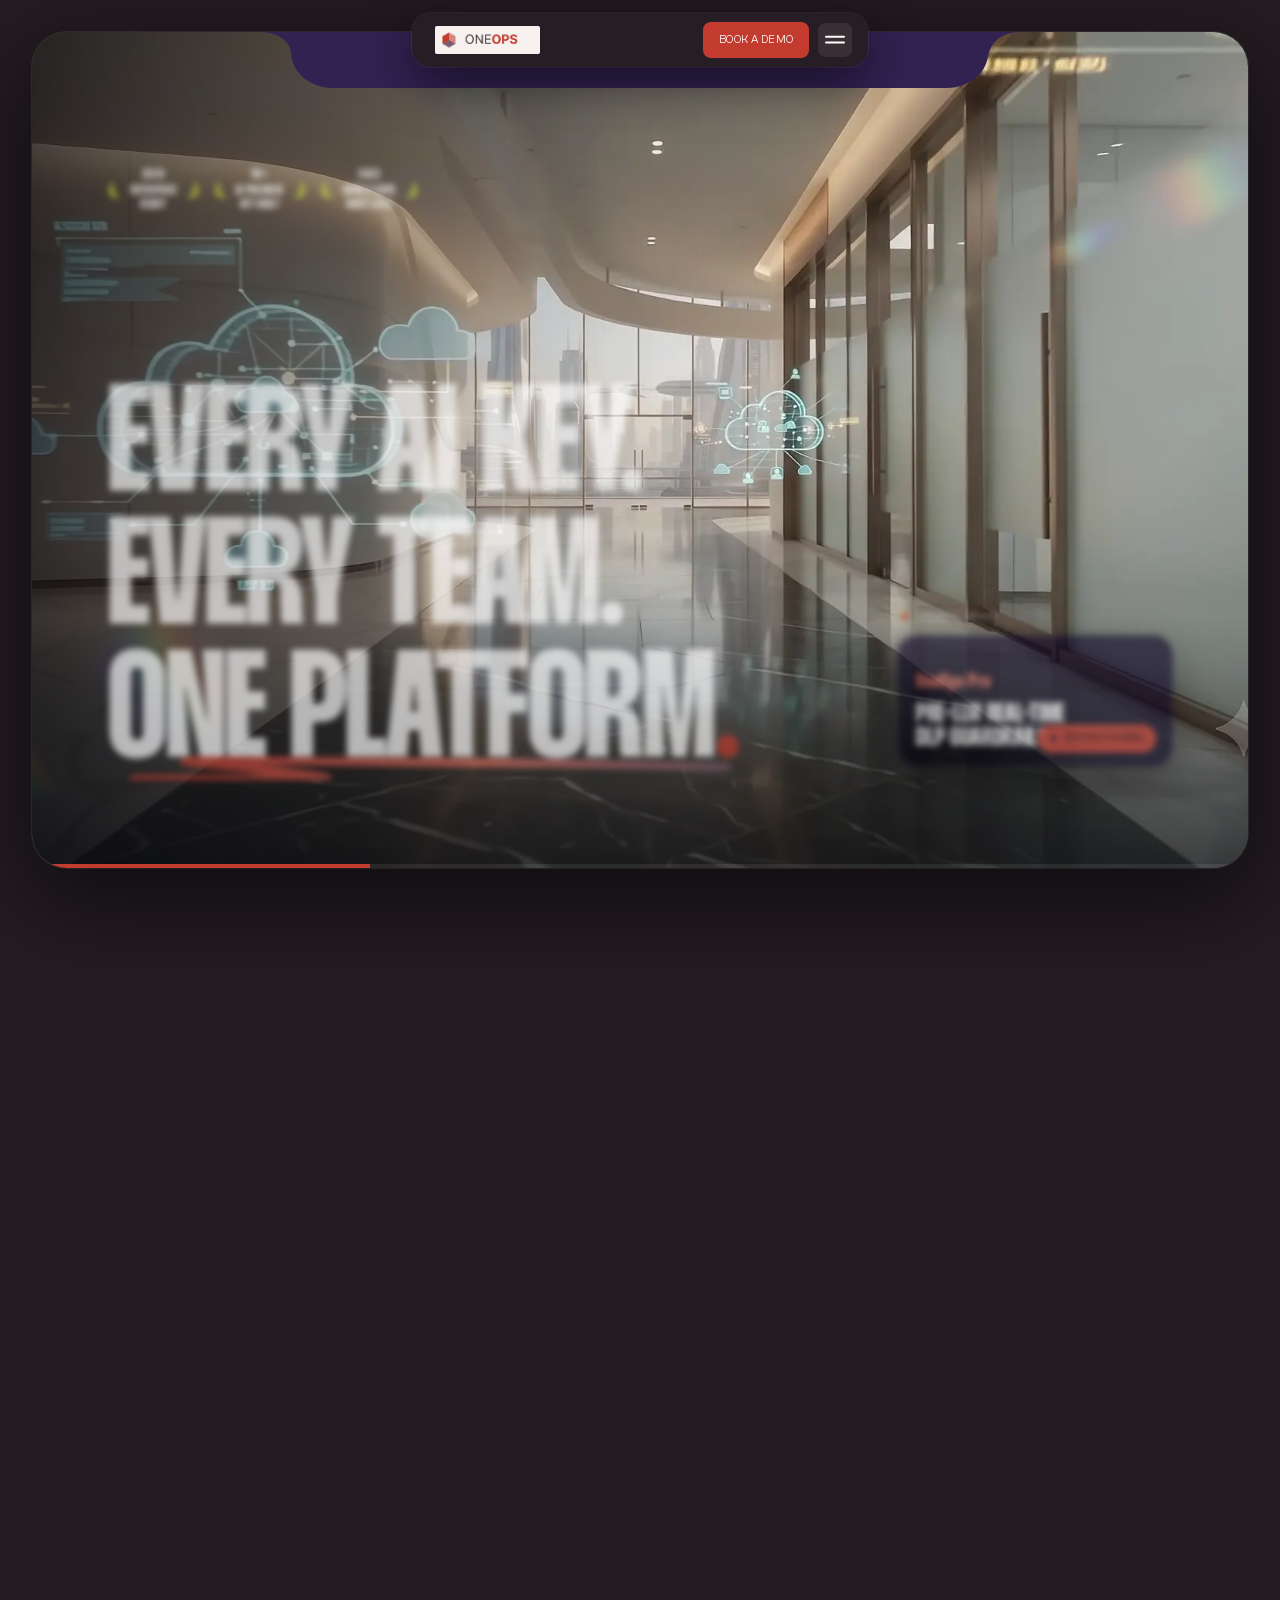
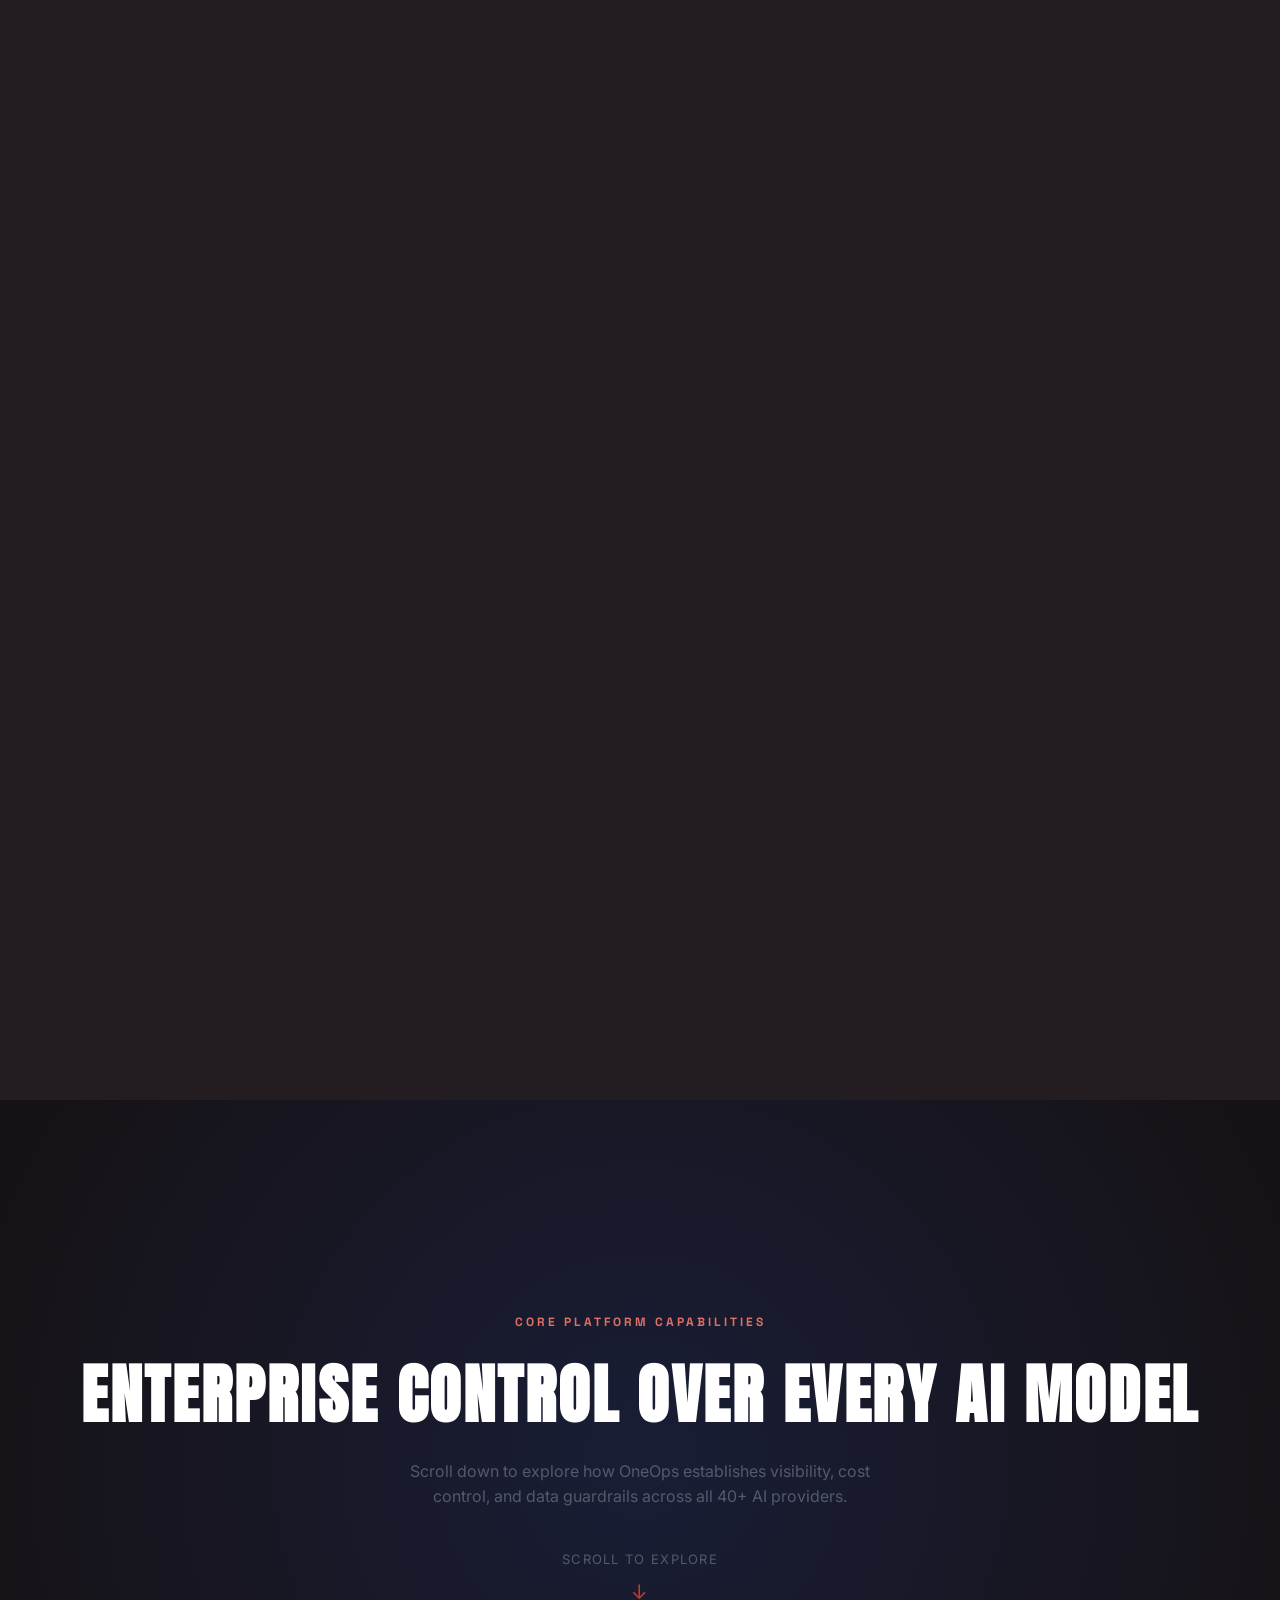
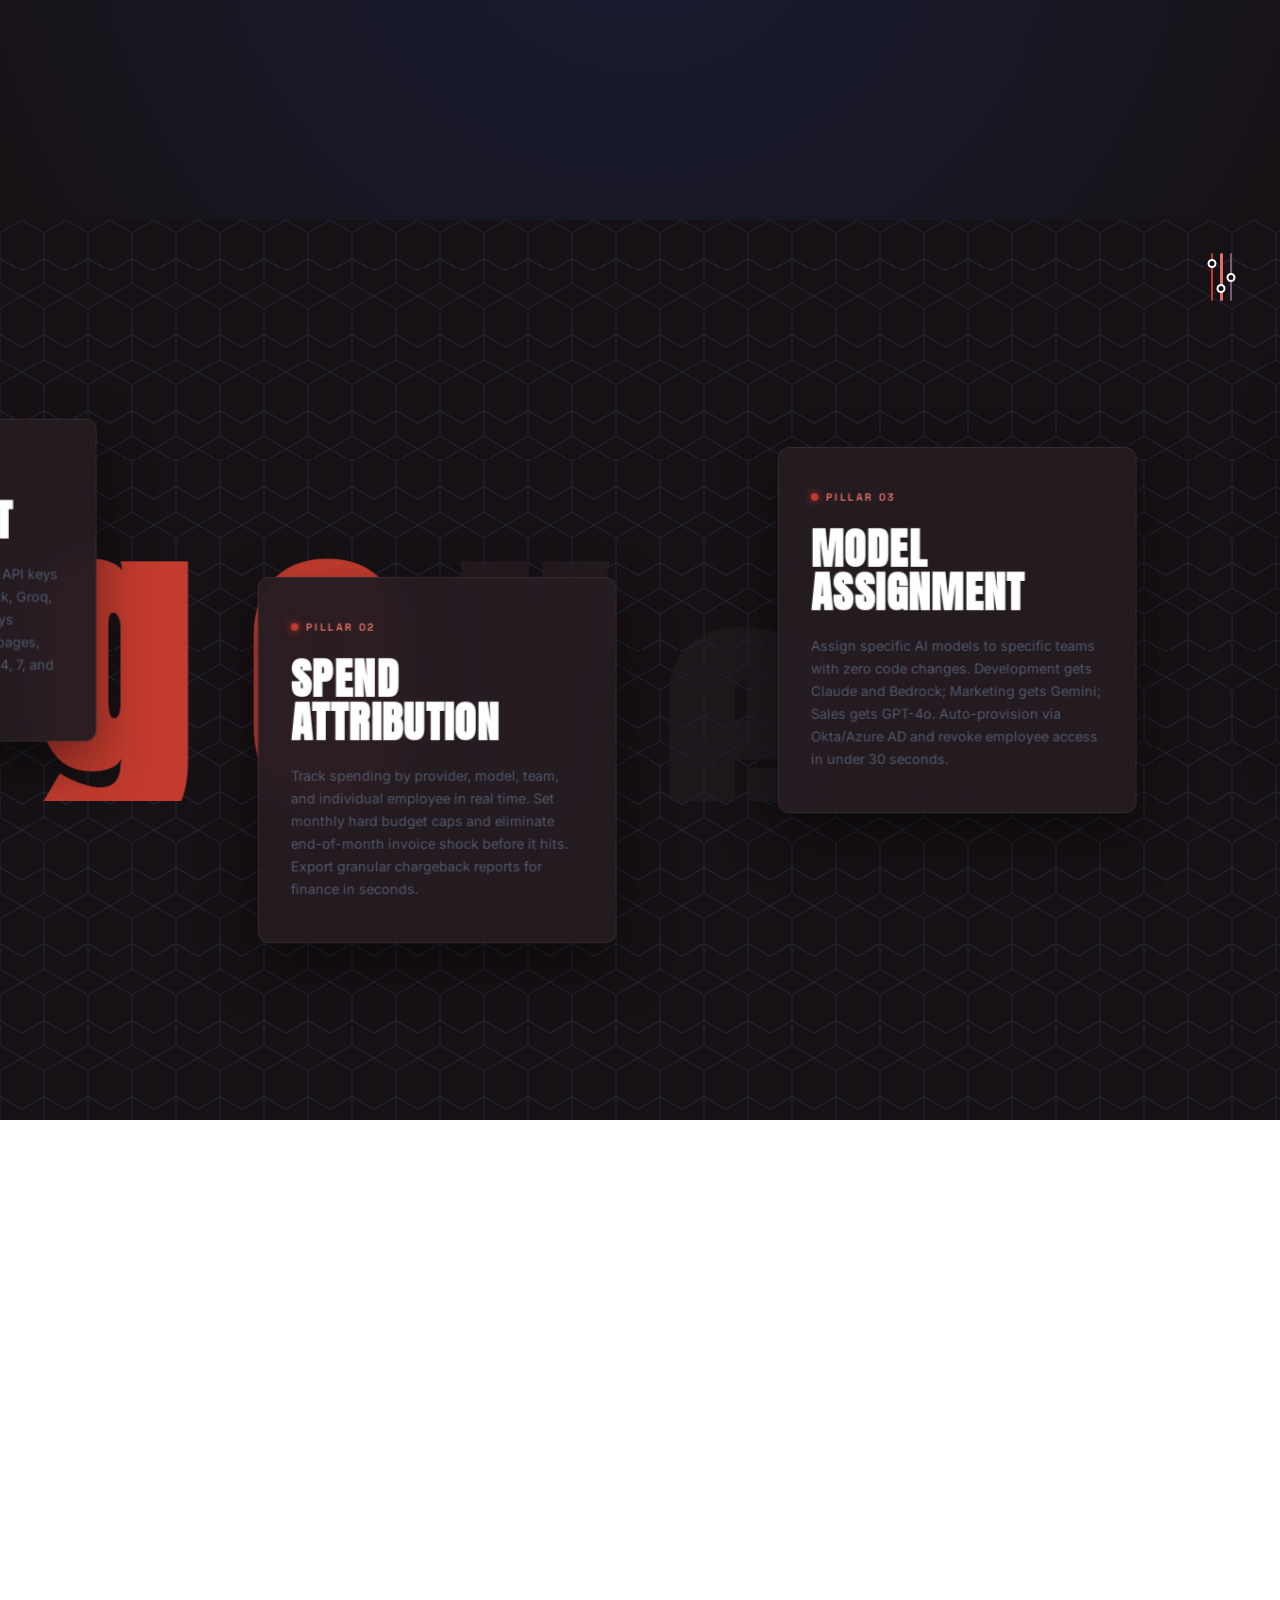
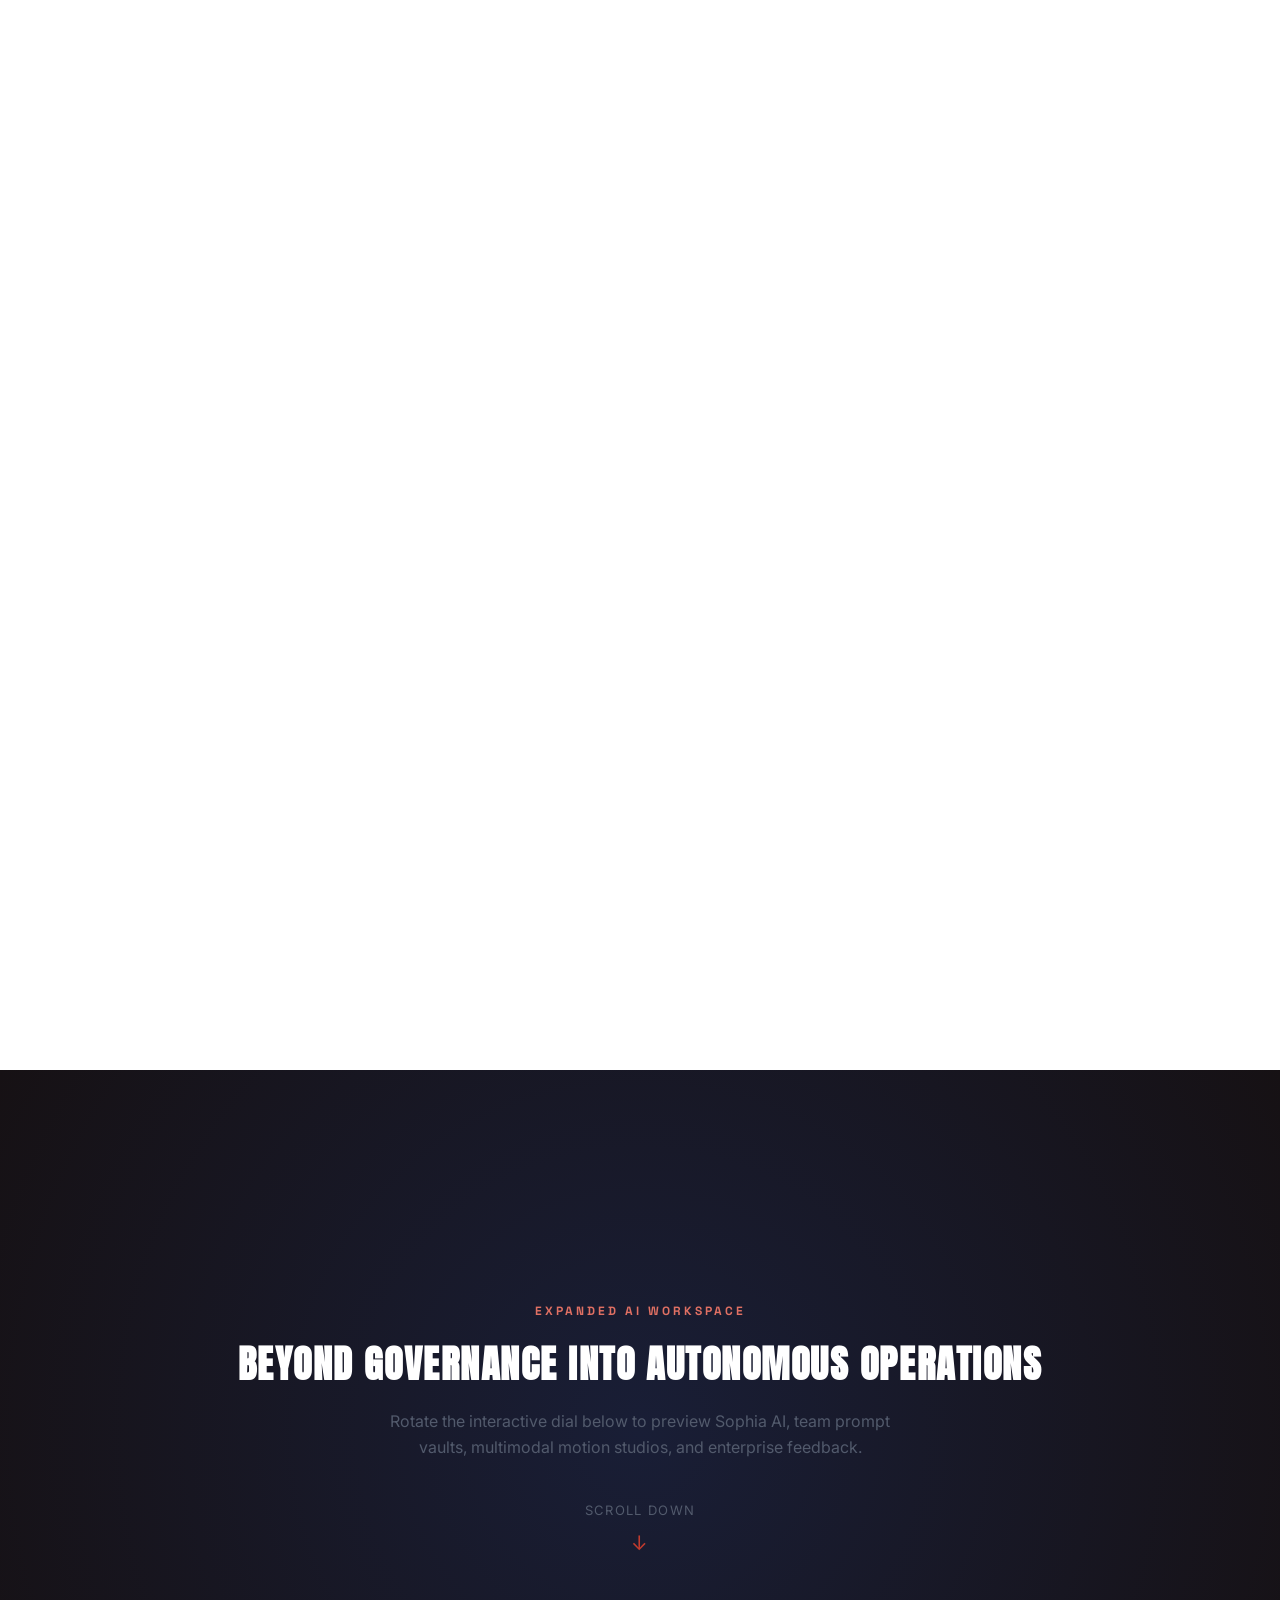
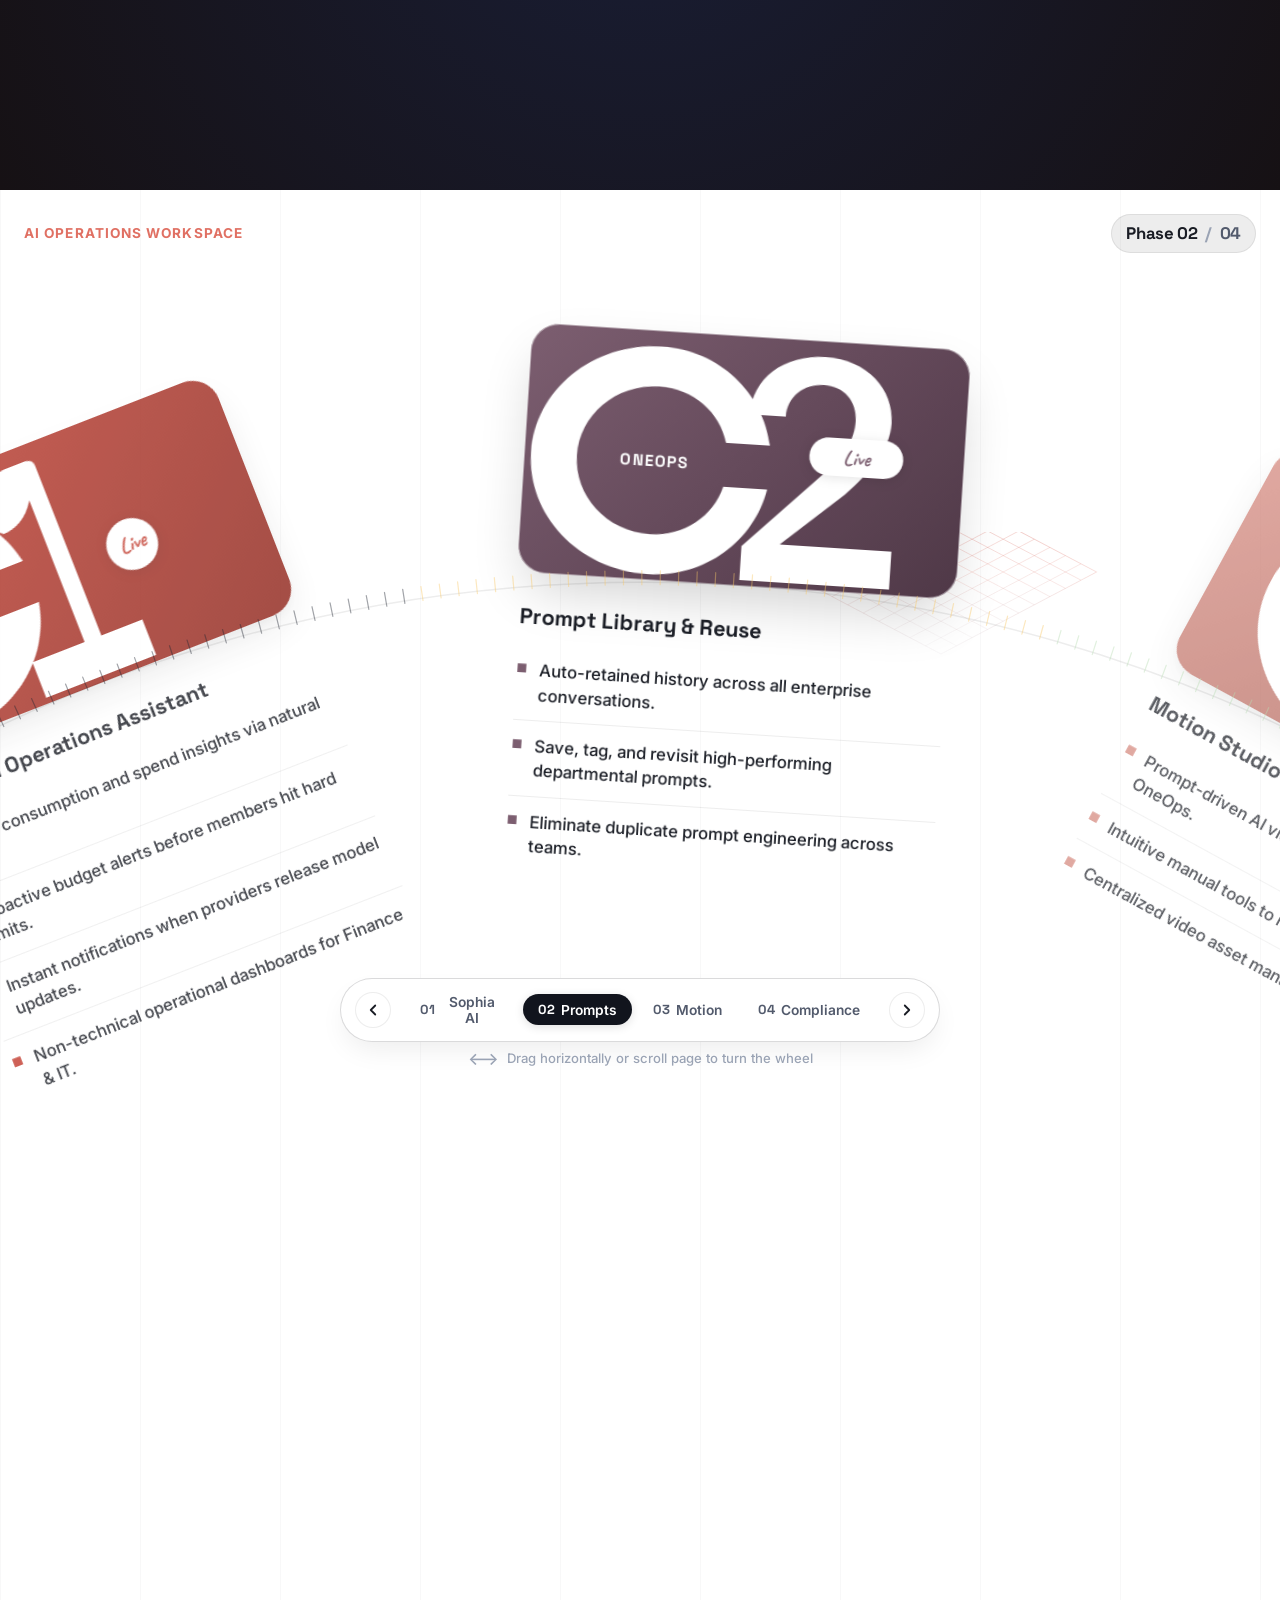
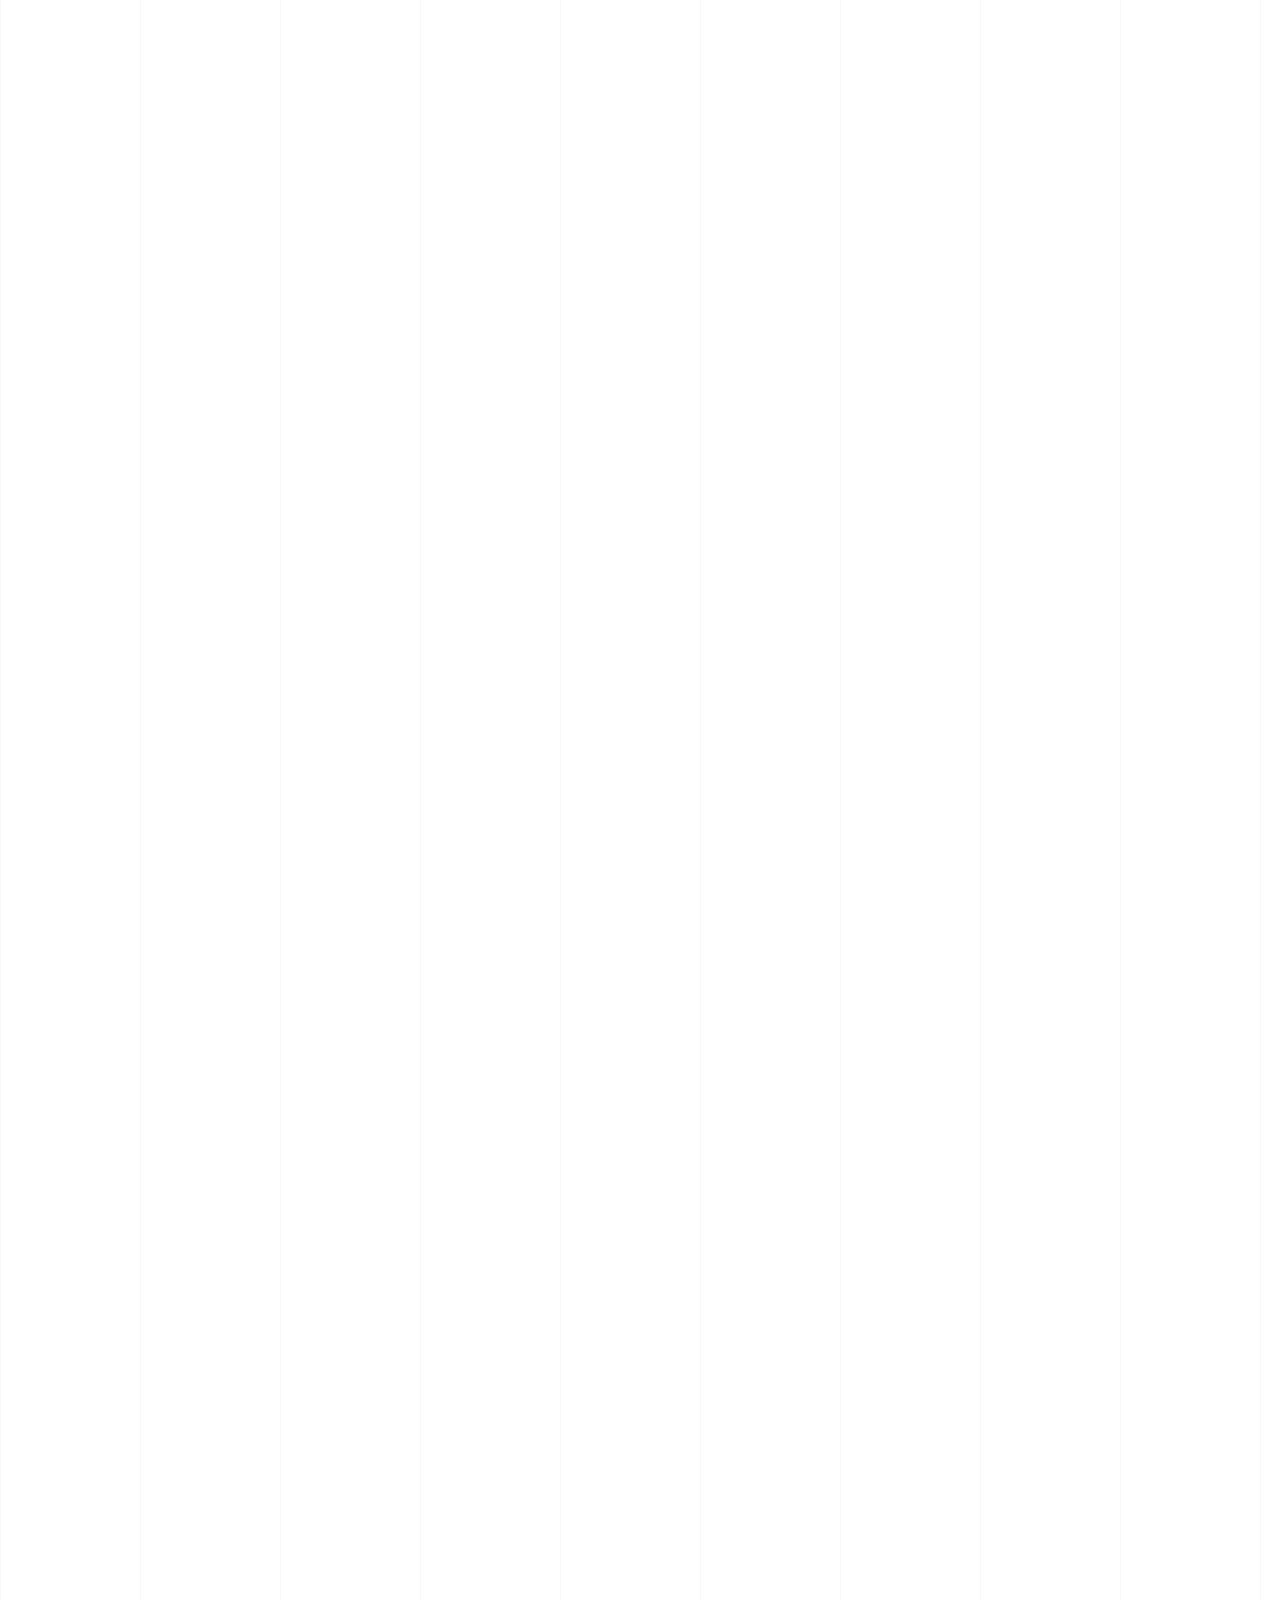
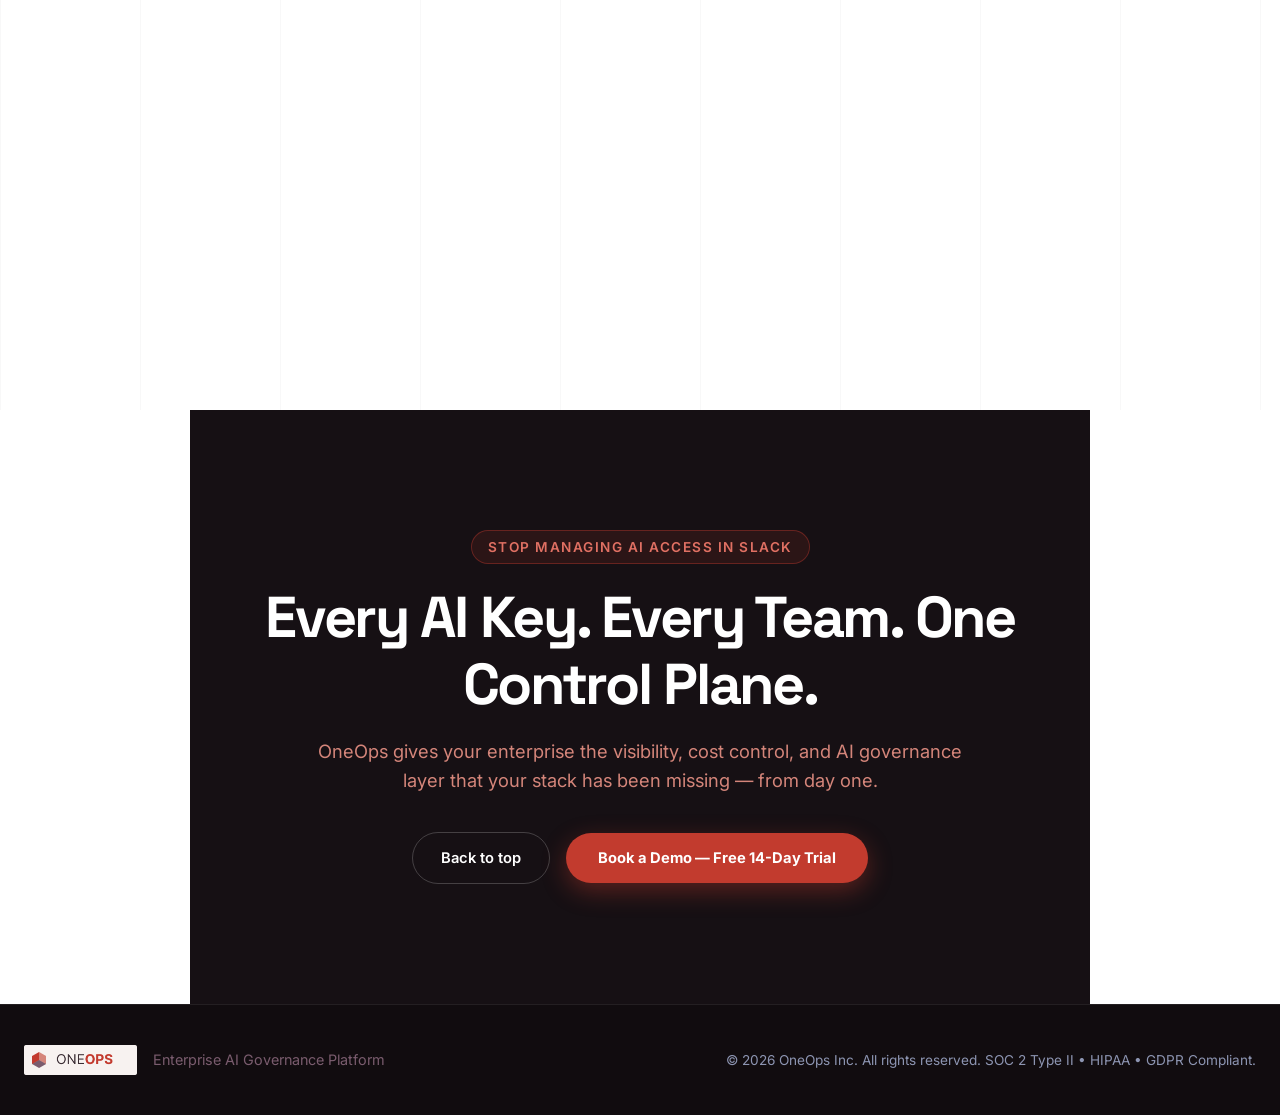
==== index.html @ d764c237 "feat: OneOps enterprise AI governance website with scrollytelling hero, horizontal scroll, and rotar" ====
<!DOCTYPE html>
<html lang="en" data-theme="dark">
<head>
  <meta charset="UTF-8">
  <meta name="viewport" content="width=device-width, initial-scale=1.0">
  <title>OneOps &mdash; Enterprise AI Governance Platform</title>
  <meta name="description" content="OneOps is the enterprise control plane for AI. Centrally manage keys, track spend by team and person, enforce hard budgets, and govern access across 40+ AI models.">
  <link rel="icon" type="image/png" href="assets/oneops-favicon.png">

  <!-- Fonts -->
  <link rel="preconnect" href="https://fonts.googleapis.com">
  <link rel="preconnect" href="https://fonts.gstatic.com" crossorigin>
  <link href="https://fonts.googleapis.com/css2?family=Anton&family=Caveat:wght@600;700&family=Inter:wght@400;500;600;700&family=Space+Grotesk:wght@500;600;700;800;900&display=swap" rel="stylesheet">

  <link rel="stylesheet" href="styles.css">
</head>
<body class="cro-body">

  <!-- =========================================================================
       SECTION 3: TWO-STEP NOTCH NAVIGATION (FIXED OVERLAY)
       ========================================================================= -->
  <nav class="twostep-nav" id="twostep-nav" data-nav-status="closed" data-nav-scrolled="false" aria-label="Main Navigation">
    <!-- Backdrop Blur Overlay -->
    <div class="twostep-bg" id="nav-backdrop" aria-hidden="true"></div>

    <div class="twostep-wrap">
      <div class="twostep-width">
        <div class="twostep-bar">
          <div class="twostep-back">
            <div class="twostep-backBg"></div>
          </div>

          <!-- Top Row: Logo | BOOK A DEMO | Hamburger -->
          <div class="twostep-top">
            <!-- Brand Logo (3D Perspective Flip between Word & Mark on scroll) -->
            <a href="#top" class="twostep-logo" aria-label="OneOps Home">
              <span class="twostep-logoWord">
                <img src="assets/hero/oneops-logo.png" alt="OneOps" class="twostep-logoSvg" style="height: 34px; width: auto; object-fit: contain;">
              </span>
              <span class="twostep-logoMark" aria-hidden="true">
                <img src="assets/hero/oneops-logo.png" alt="OneOps" class="twostep-logoMarkSvg" style="height: 28px; width: auto; object-fit: contain;">
              </span>
            </a>

            <!-- Right Controls -->
            <div class="twostep-actions">
              <a href="#cta-section" class="twostep-barCta" data-text="BOOK A DEMO">
                <span class="twostep-barCtaInner">
                  <span class="twostep-barCtaBg" style="background: #C23B2E;"></span>
                  <span class="twostep-barCtaDefault">
                    <span class="twostep-barCtaDefaultBg" style="background: #C23B2E;"></span>
                    <span class="twostep-barCtaDefaultText">BOOK A DEMO</span>
                  </span>
                  <span class="twostep-barCtaHover" data-text="BOOK A DEMO"></span>
                </span>
              </a>

              <!-- Hamburger / Close Toggle Button -->
              <button class="twostep-toggle" id="nav-toggle-btn" aria-label="Toggle navigation menu" aria-expanded="false">
                <span class="twostep-toggleBar"></span>
                <span class="twostep-toggleBar"></span>
              </button>
            </div>
          </div><!-- /twostep-top -->

          <div class="twostep-topLine" aria-hidden="true"></div>

          <!-- Expanded Dropdown Menu -->
          <div class="twostep-bottom" id="nav-dropdown">
            <div class="twostep-bottomOverflow">
              <div class="twostep-bottomInner">
                <div class="twostep-bottomRow">
                  
                  <!-- Left: Links Column -->
                  <div class="twostep-bottomCol">
                    <div class="twostep-info">
                      <ul class="twostep-ul">
                        <li class="twostep-li">
                          <a href="#top" class="twostep-link">
                            <span class="twostep-linkSpan">HOME</span>
                          </a>
                        </li>
                        <li class="twostep-li">
                          <a href="#rules-track" class="twostep-link">
                            <span class="twostep-linkSpan">CORE CAPABILITIES</span>
                            <span class="nav-pill-badge" style="background: rgba(194, 59, 46, 0.2); color: #E07063;">5 PILLARS</span>
                            <span class="nav-arr">&rsaquo;</span>
                          </a>
                        </li>
                        <li class="twostep-li">
                          <a href="#features" class="twostep-link">
                            <span class="twostep-linkSpan">ROTARY ROADMAP</span>
                            <span class="nav-pill-badge" style="background: rgba(194, 59, 46, 0.2); color: #E07063;">AI OS</span>
                            <span class="nav-arr">&rsaquo;</span>
                          </a>
                        </li>
                        <li class="twostep-li">
                          <a href="#cta-section" class="twostep-link">
                            <span class="twostep-linkSpan">EARLY ACCESS & DEMO</span>
                          </a>
                        </li>
                      </ul>

                      <div class="twostep-small">
                        <a href="https://linkedin.com" target="_blank" rel="noopener" class="social-link">LinkedIn</a>
                        <a href="https://x.com" target="_blank" rel="noopener" class="social-link">X / Twitter</a>
                        <a href="https://github.com" target="_blank" rel="noopener" class="social-link">GitHub</a>
                      </div>
                    </div>
                  </div>

                  <!-- Right: Sophia AI Preview Card -->
                  <div class="twostep-bottomCol">
                    <aside class="menu-product-card" style="border-color: rgba(194, 59, 46, 0.3);">
                      <div class="product-badge-row">
                        <span class="product-eyebrow">INTELLIGENT AI OPERATIONS ASSISTANT</span>
                        <a href="#features" class="product-learn-btn" style="color: #E07063;">
                          <span>Learn More</span>
                          <span class="arr">&rarr;</span>
                        </a>
                      </div>

                      <div class="product-title-row">
                        <h3 class="product-name">Sophia <span>AI</span></h3>
                        <p class="product-tagline">Detect &bull; Alert &bull; Optimize</p>
                      </div>

                      <div class="preview-mockup" style="background: #181216;">
                        <div class="mockup-header">
                          <span class="mock-dot" style="background: #C23B2E;"></span>
                          <span class="mock-pill" style="color: #E07063;">BUDGET BURN: 82%</span>
                        </div>
                        <div class="mockup-content">
                          <div class="mockup-colors" style="display:flex; gap:6px;">
                            <span style="background: #C23B2E; width:14px; height:14px; border-radius:50%;"></span>
                            <span style="background: #7A5C6E; width:14px; height:14px; border-radius:50%;"></span>
                            <span style="background: #D4857A; width:14px; height:14px; border-radius:50%;"></span>
                          </div>
                          <div class="mockup-ai-btn" style="color: #F7F3F1;">
                            <span class="ai-sparkle" style="color:#C23B2E;">&#10024;</span>
                            <span>Total Spend: $8,240 (4 Teams)</span>
                          </div>
                        </div>
                      </div>
                    </aside>
                  </div>

                </div><!-- /twostep-bottomRow -->
              </div>
            </div>
          </div><!-- /twostep-bottom -->
        </div><!-- /twostep-bar -->
      </div>
    </div>
  </nav><!-- /twostep-nav -->


  <!-- =========================================================================
       SECTION 3: PINNED SCROLLYTELLING HERO SECTION (300vh Scroll Track)
       ========================================================================= -->
  <section class="hero-hero" id="hero-track">
    <div class="hero-stage" id="hero-stage">

      <!-- Viewport Card (95% width, max 1900px, 35px border radius) -->
      <div class="hero-card" id="top">

        <!-- Background Video & Canvas -->
        <video id="hero-bg-video" class="hero-bg-video" src="assets/hero-video.mp4" autoplay loop muted playsinline preload="auto"></video>
        <canvas id="hero-canvas" class="hero-canvas" aria-label="3D Scrollytelling Sequence"></canvas>
        <div class="hero-vignette" aria-hidden="true"></div>

        <!-- Exact SVG Notch Cutout -->
        <img src="assets/hero/union.svg" alt="" class="hero-notch" aria-hidden="true">

        <!-- CONTENT OVERLAYS (Phase 1 Hero & Phase 2 Impact) -->
        <div class="hero-content">

          <!-- PHASE 1: INITIAL HERO STATE -->
          <div class="overlay-phase phase-hero" id="phase-hero">

            <!-- 3 Laurel Badges (Top-Left) -->
            <div class="hero-badges" aria-label="Governance Standards">
              <div class="hero-badge">
                <img src="assets/hero/laurel-l1.svg" class="hero-laurel" alt="" aria-hidden="true">
                <span class="hero-badgeText">
                  <em>2026</em>ENTERPRISE<br>READY
                </span>
                <img src="assets/hero/laurel-l1.svg" class="hero-laurel hero-laurelFlip" alt="" aria-hidden="true">
              </div>

              <div class="hero-badge">
                <img src="assets/hero/laurel-l2.svg" class="hero-laurel" alt="" aria-hidden="true">
                <span class="hero-badgeText">
                  <em>40+</em>AI PROVIDER<br>KEY VAULT
                </span>
                <img src="assets/hero/laurel-l2.svg" class="hero-laurel hero-laurelFlip" alt="" aria-hidden="true">
              </div>

              <div class="hero-badge">
                <img src="assets/hero/laurel-l3.svg" class="hero-laurel" alt="" aria-hidden="true">
                <span class="hero-badgeText">
                  <em>SOC2</em>HIPAA & GDPR<br>AUDIT LOGS
                </span>
                <img src="assets/hero/laurel-l3.svg" class="hero-laurel hero-laurelFlip" alt="" aria-hidden="true">
              </div>
            </div>

            <!-- Giant Headline with Crimson Underline -->
            <h1 class="hero-headline">
              <span class="hero-line">
                <span class="hero-fill">EVERY AI KEY.</span>
              </span>
              <span class="hero-line">
                <span class="hero-fill">EVERY TEAM.</span>
              </span>
              <span class="hero-line">
                <span class="hero-fill">
                  <span class="hero-king">
                    ONE PLATFORM
                    <span class="hero-underlineWrap" aria-hidden="true">
                      <svg class="hero-underline" viewBox="0 0 310 40" fill="none" preserveAspectRatio="none">
                        <defs>
                          <linearGradient id="kingUnderline" x1="0" y1="0" x2="1" y2="0">
                            <stop offset="0%" stop-color="#C23B2E"/>
                            <stop offset="60%" stop-color="#E07063"/>
                            <stop offset="100%" stop-color="#7A5C6E"/>
                          </linearGradient>
                        </defs>
                        <path d="M17.0039 32.6826C32.2307 32.8412 47.4552 32.8277 62.676 32.8118C67.3044 32.807 96.546 33.0555 104.728 32.0775C113.615 31.0152 104.516 28.3028 102.022 27.2826C89.9573 22.3465 77.3751 19.0254 65.0451 15.0552C57.8987 12.7542 37.2813 8.49399 44.2314 6.10216C50.9667 3.78422 64.2873 5.81914 70.4249 5.96641C105.866 6.81677 141.306 7.58809 176.75 8.59886C217.874 9.77162 258.906 11.0553 300 14.4892 L313.5 15.6" stroke="url(#kingUnderline)" stroke-width="12" stroke-linecap="round"/>
                      </svg>
                    </span>
                  </span><span class="king-period" style="color: #C23B2E;">.</span>
                </span>
              </span>
            </h1>

            <!-- Floating Feature Card (Bottom-Right) -->
            <aside class="hero-videoWrap" aria-label="What's New in OneOps">
              <div class="hero-videoHead">
                <span class="hero-dot" aria-hidden="true" style="background: #C23B2E;"></span>
                <span>WHAT'S NEW?</span>
              </div>
              <div class="hero-videoCard">
                <div class="hero-videoOverlay"></div>
                <div class="hero-videoLabel">
                  <span class="card-logo-mini" style="color: #E07063;">OneOps Pro</span>
                  <strong>PRE-LLM REAL-TIME<br>DLP GUARDRAILS</strong>
                </div>
                <a href="#rules-track" class="hero-watchBtn" style="background: #C23B2E;">
                  <span class="hero-play" aria-hidden="true"></span>
                  <span>SEE HOW IT WORKS</span>
                </a>
              </div>
            </aside>

          </div><!-- /phase-hero -->


          <!-- PHASE 2: SCROLL-REVEALED IMPACT STATEMENT (Locked in Center) -->
          <div class="hero-centerText" id="phase-impact">
            <h2 class="hero-centerHeadline">
              YOUR TEAMS ARE USING 12+ AI TOOLS.<br>
              <span class="hero-accent" style="color: #E07063;">WHO AUTHORIZED HALF OF THEM?</span>
            </h2>
            <p class="hero-centerSub">
              API keys in Slack, $14,000 month-end invoice shock, and zero offboarding visibility.
              OneOps gives CTOs, Security, and Finance complete control plane governance with hard budget caps, per-person attribution, and pre-LLM DLP guardrails.
            </p>
          </div>

        </div><!-- /hero-content -->

        <!-- Bottom Linear Progress Bar -->
        <div class="stage-progress-bar" aria-hidden="true">
          <div class="stage-progress-fill" id="progress-indicator" style="background: #C23B2E;"></div>
        </div>

      </div><!-- /hero-card -->
    </div><!-- /hero-stage -->
  </section><!-- /hero-hero -->


  <!-- =========================================================================
       SECTION 2: PINNED HORIZONTAL SCROLL SECTION (5 CORE CAPABILITIES)
       ========================================================================= -->
  <main>
    <section class="spacer-section spacer-top">
      <div class="spacer-content">
        <p class="section-label" style="color: #E07063;">CORE PLATFORM CAPABILITIES</p>
        <h2 class="spacer-title">Enterprise Control Over Every AI Model</h2>
        <p class="spacer-sub">Scroll down to explore how OneOps establishes visibility, cost control, and data guardrails across all 40+ AI providers.</p>
        <div class="scroll-indicator">
          <span>Scroll to explore</span>
          <div class="scroll-arrow" style="color: #C23B2E;">↓</div>
        </div>
      </div>
    </section>

    <!-- Pinned Horizontal Scroll Section -->
    <section class="pinned-section-wrapper" id="rules-track">
      <div class="pinned-sticky-container">
        
        <!-- Repeating Hexagonal / Honeycomb Mesh Background -->
        <div class="hex-grid-bg" aria-hidden="true"></div>

        <!-- Top Right Equalizer / Controls Icon -->
        <div class="equalizer-widget" aria-hidden="true">
          <span class="eq-bar eq-bar-1" style="background: #C23B2E;"></span>
          <span class="eq-bar eq-bar-2" style="background: #E07063;"></span>
          <span class="eq-bar eq-bar-3" style="background: #7A5C6E;"></span>
        </div>

        <!-- Giant Typography Layers ("govern") with Individual Letter Spans -->
        <div class="giant-word-container" aria-hidden="true">
          <div class="giant-word giant-word-base" id="word-base">
            <span class="char-span" style="--char-i: 0;">g</span>
            <span class="char-span" style="--char-i: 1;">o</span>
            <span class="char-span" style="--char-i: 2;">v</span>
            <span class="char-span" style="--char-i: 3;">e</span>
            <span class="char-span" style="--char-i: 4;">r</span>
            <span class="char-span" style="--char-i: 5;">n</span>
          </div>
          <div class="giant-word giant-word-reveal" id="word-reveal">
            <span class="char-span" style="--char-i: 0;">g</span>
            <span class="char-span" style="--char-i: 1;">o</span>
            <span class="char-span" style="--char-i: 2;">v</span>
            <span class="char-span" style="--char-i: 3;">e</span>
            <span class="char-span" style="--char-i: 4;">r</span>
            <span class="char-span" style="--char-i: 5;">n</span>
          </div>
        </div>

        <!-- Horizontal Sliding Track of Staggered Cards -->
        <div class="horizontal-track" id="horizontal-track">
          
          <!-- Card 1 -->
          <article class="rule-card card-pos-1">
            <div class="card-inner">
              <div class="card-badge">
                <span class="badge-dot" style="background: #C23B2E;"></span>
                <span class="badge-text" style="color: #E07063;">PILLAR 01</span>
              </div>
              <h3 class="card-title">API KEY VAULT</h3>
              <p class="card-desc">
                Centrally store, rotate, and monitor API keys for Claude, Gemini, OpenAI, Bedrock, Groq, Mistral, and 40+ providers. Zero keys scattered across .env files, Notion pages, and Slack threads. Expiry alerts at 14, 7, and 3 days with full audit logging.
              </p>
            </div>
          </article>

          <!-- Card 2 -->
          <article class="rule-card card-pos-2">
            <div class="card-inner">
              <div class="card-badge">
                <span class="badge-dot" style="background: #C23B2E;"></span>
                <span class="badge-text" style="color: #E07063;">PILLAR 02</span>
              </div>
              <h3 class="card-title">SPEND ATTRIBUTION</h3>
              <p class="card-desc">
                Track spending by provider, model, team, and individual employee in real time. Set monthly hard budget caps and eliminate end-of-month invoice shock before it hits. Export granular chargeback reports for finance in seconds.
              </p>
            </div>
          </article>

          <!-- Card 3 -->
          <article class="rule-card card-pos-3">
            <div class="card-inner">
              <div class="card-badge">
                <span class="badge-dot" style="background: #C23B2E;"></span>
                <span class="badge-text" style="color: #E07063;">PILLAR 03</span>
              </div>
              <h3 class="card-title">MODEL ASSIGNMENT</h3>
              <p class="card-desc">
                Assign specific AI models to specific teams with zero code changes. Development gets Claude and Bedrock; Marketing gets Gemini; Sales gets GPT-4o. Auto-provision via Okta/Azure AD and revoke employee access in under 30 seconds.
              </p>
            </div>
          </article>

          <!-- Card 4 -->
          <article class="rule-card card-pos-4">
            <div class="card-inner">
              <div class="card-badge">
                <span class="badge-dot" style="background: #C23B2E;"></span>
                <span class="badge-text" style="color: #E07063;">PILLAR 04</span>
              </div>
              <h3 class="card-title">PRE-LLM DLP GUARDRAILS</h3>
              <p class="card-desc">
                Every prompt is scanned in real time before it reaches external LLMs. Detect 20+ PII types (SSNs, cards, medical records, client IDs) and block or redact automatically. Complete violation logs ensure instant SOC 2, HIPAA, and GDPR audit compliance.
              </p>
            </div>
          </article>

          <!-- Card 5 -->
          <article class="rule-card card-pos-5">
            <div class="card-inner">
              <div class="card-badge">
                <span class="badge-dot" style="background: #C23B2E;"></span>
                <span class="badge-text" style="color: #E07063;">PILLAR 05</span>
              </div>
              <h3 class="card-title">TEAM CONTEXT & KB</h3>
              <p class="card-desc">
                Build a team-specific knowledge base for codebase conventions, brand guidelines, and product specs. OneOps automatically injects relevant context chunks, cutting token costs and eliminating repetitive prompt pasting across all departments.
              </p>
            </div>
          </article>

        </div><!-- /.horizontal-track -->
      </div><!-- /.pinned-sticky-container -->
    </section>

    <!-- Transition to Rotary Section -->
    <section class="spacer-section spacer-bottom">
      <div class="spacer-content">
        <p class="section-label" style="color: #E07063;">EXPANDED AI WORKSPACE</p>
        <h2 class="spacer-title" style="font-size: 2.4rem;">Beyond Governance into Autonomous Operations</h2>
        <p class="spacer-sub">Rotate the interactive dial below to preview Sophia AI, team prompt vaults, multimodal motion studios, and enterprise feedback.</p>
        <div class="scroll-indicator">
          <span>Scroll down</span>
          <div class="scroll-arrow" style="color: #C23B2E;">↓</div>
        </div>
      </div>
    </section>
  </main>


  <!-- =========================================================================
       SECTION 1: CURVED ROTARY DIAL FEATURE SHOWCASE (EXTENDED CAPABILITIES)
       ========================================================================= -->
  <section class="dial-section" id="features" aria-label="Feature Roadmap Dial">
    
    <!-- Architectural Grid & Floating Isometric Wireframe -->
    <div class="dial-bg-canvas" aria-hidden="true">
      <div class="bg-v-grid"></div>
      
      <div class="isometric-wireframe">
        <svg viewBox="0 0 320 320" class="iso-grid-svg">
          <defs>
            <linearGradient id="iso-pink-grad-master" x1="0%" y1="0%" x2="100%" y2="100%">
              <stop offset="0%" stop-color="#C23B2E" stop-opacity="0.45" />
              <stop offset="50%" stop-color="#E07063" stop-opacity="0.25" />
              <stop offset="100%" stop-color="#7A5C6E" stop-opacity="0.05" />
            </linearGradient>
          </defs>
          <g transform="translate(160, 40) scale(1.1, 0.58) rotate(45)">
            <rect x="-100" y="-100" width="200" height="200" fill="none" stroke="url(#iso-pink-grad-master)" stroke-width="1.2" />
            <path d="M-80 -100 V100 M-60 -100 V100 M-40 -100 V100 M-20 -100 V100 M0 -100 V100 M20 -100 V100 M40 -100 V100 M60 -100 V100 M80 -100 V100" stroke="url(#iso-pink-grad-master)" stroke-width="0.75" />
            <path d="M-100 -80 H100 M-100 -60 H100 M-100 -40 H100 M-100 -20 H100 M-100 0 H100 M-100 20 H100 M-100 40 H100 M-100 60 H100 M-100 80 H100" stroke="url(#iso-pink-grad-master)" stroke-width="0.75" />
          </g>
        </svg>
      </div>
    </div>

    <!-- Pinned Sticky Stage -->
    <div class="dial-sticky-stage" id="dial-stage">
      
      <!-- Upper Stage Header -->
      <div class="dial-stage-header">
        <span class="dial-kicker" style="color: #E07063;">AI Operations Workspace</span>
        <div class="dial-progress-counter" aria-live="polite">
          <span class="current-phase" id="phase-number">Phase 01</span>
          <span class="counter-divider">/</span>
          <span class="total-phases">04</span>
        </div>
      </div>

      <!-- Rotary Dial Viewport -->
      <div class="dial-viewport" id="dial-viewport" tabindex="0" role="region" aria-roledescription="carousel" aria-label="Rotary feature carousel. Use arrow keys, horizontal drag, or scroll to rotate.">
        
        <!-- Rotating SVG Gauge / Tick Marks Track -->
        <svg class="dial-track-svg" id="dial-track-svg" aria-hidden="true"></svg>

        <!-- Rotating Cards Carrier -->
        <div class="dial-wheel" id="dial-wheel">

          <!-- CARD 01: Crimson Red (LIVE: Sophia AI) -->
          <article class="dial-card-node" data-index="0" data-theme="cyan" id="card-node-0">
            <div class="card-ticket card-cyan" style="background: linear-gradient(135deg, #C23B2E 0%, #8E2319 100%);">
              <div class="ticket-artwork" aria-hidden="true">
                <svg viewBox="0 0 440 250" class="ticket-svg" preserveAspectRatio="xMidYMid meet">
                  <g class="glyph-zero">
                    <path fill="#ffffff" fill-rule="evenodd" d="M 124 16 C 54 16 0 68 0 130 C 0 192 54 244 124 244 C 182 244 228 204 238 152 L 194 152 C 186 182 158 204 124 204 C 80 204 46 170 46 130 C 46 90 80 56 124 56 C 158 56 186 78 194 108 L 238 108 C 228 56 182 16 124 16 Z"/>
                    <text x="124" y="136" text-anchor="middle" font-family="'Space Grotesk', -apple-system, sans-serif" font-weight="800" font-size="16" fill="#ffffff" letter-spacing="1.2">ONEOPS</text>
                  </g>
                  <g class="glyph-one">
                    <path fill="#ffffff" d="M 230 76 C 242 76 256 70 266 54 L 266 206 L 210 206 L 210 244 L 328 244 L 328 206 L 284 206 L 284 24 C 284 18 280 16 274 16 L 254 16 C 246 16 238 22 232 30 L 210 60 Z"/>
                  </g>
                  <g class="glyph-badge badge-live">
                    <circle cx="346" cy="132" r="26" fill="#ffffff" filter="drop-shadow(0 2px 6px rgba(0,0,0,0.1))"/>
                    <text x="346" y="138" text-anchor="middle" font-family="'Caveat', cursive, sans-serif" font-weight="700" font-size="22" fill="#C23B2E">Live</text>
                  </g>
                </svg>
              </div>
            </div>

            <div class="card-body">
              <h3 style="font-family: var(--font-display); font-size: 1.35rem; margin-bottom: 12px; color: var(--text-main);">Sophia AI Operations Assistant</h3>
              <ul class="feature-checklist">
                <li class="checklist-item">
                  <span class="item-bullet" style="color:#C23B2E;" aria-hidden="true">■</span>
                  <span class="item-text">Token consumption and spend insights via natural chat.</span>
                </li>
                <li class="checklist-item">
                  <span class="item-bullet" style="color:#C23B2E;" aria-hidden="true">■</span>
                  <span class="item-text">Proactive budget alerts before members hit hard limits.</span>
                </li>
                <li class="checklist-item">
                  <span class="item-bullet" style="color:#C23B2E;" aria-hidden="true">■</span>
                  <span class="item-text">Instant notifications when providers release model updates.</span>
                </li>
                <li class="checklist-item">
                  <span class="item-bullet" style="color:#C23B2E;" aria-hidden="true">■</span>
                  <span class="item-text">Non-technical operational dashboards for Finance & IT.</span>
                </li>
              </ul>
            </div>
          </article>

          <!-- CARD 02: Warm Plum/Mauve (LIVE: Prompt Library) -->
          <article class="dial-card-node" data-index="1" data-theme="gold" id="card-node-1">
            <div class="card-ticket card-gold" style="background: linear-gradient(135deg, #7A5C6E 0%, #4D3545 100%);">
              <div class="ticket-artwork" aria-hidden="true">
                <svg viewBox="0 0 440 250" class="ticket-svg" preserveAspectRatio="xMidYMid meet">
                  <g class="glyph-zero">
                    <path fill="#ffffff" fill-rule="evenodd" d="M 124 16 C 54 16 0 68 0 130 C 0 192 54 244 124 244 C 182 244 228 204 238 152 L 194 152 C 186 182 158 204 124 204 C 80 204 46 170 46 130 C 46 90 80 56 124 56 C 158 56 186 78 194 108 L 238 108 C 228 56 182 16 124 16 Z"/>
                    <text x="124" y="136" text-anchor="middle" font-family="'Space Grotesk', -apple-system, sans-serif" font-weight="800" font-size="16" fill="#ffffff" letter-spacing="1.2">ONEOPS</text>
                  </g>
                  <g class="glyph-two">
                    <path fill="#ffffff" d="M 216 78 C 216 42 246 16 288 16 C 330 16 358 44 358 78 C 358 104 340 128 316 152 L 254 206 L 366 206 L 366 244 L 216 244 L 216 210 L 292 134 C 314 112 322 96 322 78 C 322 58 308 44 288 44 C 268 44 252 58 252 78 Z"/>
                  </g>
                  <g class="glyph-badge badge-next-2">
                    <rect x="278" y="96" width="94" height="38" rx="19" fill="#ffffff" filter="drop-shadow(0 2px 6px rgba(0,0,0,0.1))"/>
                    <text x="325" y="122" text-anchor="middle" font-family="'Caveat', cursive, sans-serif" font-weight="700" font-size="21" fill="#7A5C6E">Live</text>
                  </g>
                </svg>
              </div>
            </div>

            <div class="card-body">
              <h3 style="font-family: var(--font-display); font-size: 1.35rem; margin-bottom: 12px; color: var(--text-main);">Prompt Library & Reuse</h3>
              <ul class="feature-checklist">
                <li class="checklist-item">
                  <span class="item-bullet" style="color:#7A5C6E;" aria-hidden="true">■</span>
                  <span class="item-text">Auto-retained history across all enterprise conversations.</span>
                </li>
                <li class="checklist-item">
                  <span class="item-bullet" style="color:#7A5C6E;" aria-hidden="true">■</span>
                  <span class="item-text">Save, tag, and revisit high-performing departmental prompts.</span>
                </li>
                <li class="checklist-item">
                  <span class="item-bullet" style="color:#7A5C6E;" aria-hidden="true">■</span>
                  <span class="item-text">Eliminate duplicate prompt engineering across teams.</span>
                </li>
              </ul>
            </div>
          </article>

          <!-- CARD 03: Coral Salmon (NEW: Motion Studio) -->
          <article class="dial-card-node" data-index="2" data-theme="sage" id="card-node-2">
            <div class="card-ticket card-sage" style="background: linear-gradient(135deg, #D4857A 0%, #A35449 100%);">
              <div class="ticket-artwork" aria-hidden="true">
                <svg viewBox="0 0 440 250" class="ticket-svg" preserveAspectRatio="xMidYMid meet">
                  <g class="glyph-zero">
                    <path fill="#ffffff" fill-rule="evenodd" d="M 124 16 C 54 16 0 68 0 130 C 0 192 54 244 124 244 C 182 244 228 204 238 152 L 194 152 C 186 182 158 204 124 204 C 80 204 46 170 46 130 C 46 90 80 56 124 56 C 158 56 186 78 194 108 L 238 108 C 228 56 182 16 124 16 Z"/>
                    <text x="124" y="136" text-anchor="middle" font-family="'Space Grotesk', -apple-system, sans-serif" font-weight="800" font-size="16" fill="#ffffff" letter-spacing="1.2">ONEOPS</text>
                  </g>
                  <g class="glyph-three">
                    <path fill="#ffffff" d="M 224 38 L 224 16 L 350 16 L 350 48 L 284 106 C 304 106 324 114 338 128 C 354 144 362 166 362 192 C 362 222 340 244 294 244 C 252 244 224 222 216 190 L 254 176 C 260 196 274 212 294 212 C 314 212 326 198 326 184 C 326 166 312 154 286 154 L 260 154 L 260 124 L 296 90 L 252 90 L 224 90 Z"/>
                  </g>
                  <g class="glyph-badge badge-next-3">
                    <rect x="296" y="118" width="94" height="38" rx="19" fill="#ffffff" filter="drop-shadow(0 2px 6px rgba(0,0,0,0.1))"/>
                    <text x="343" y="144" text-anchor="middle" font-family="'Caveat', cursive, sans-serif" font-weight="700" font-size="21" fill="#D4857A">New</text>
                  </g>
                </svg>
              </div>
            </div>

            <div class="card-body">
              <h3 style="font-family: var(--font-display); font-size: 1.35rem; margin-bottom: 12px; color: var(--text-main);">Motion Studio</h3>
              <ul class="feature-checklist">
                <li class="checklist-item">
                  <span class="item-bullet" style="color:#D4857A;" aria-hidden="true">■</span>
                  <span class="item-text">Prompt-driven AI video workflows directly inside OneOps.</span>
                </li>
                <li class="checklist-item">
                  <span class="item-bullet" style="color:#D4857A;" aria-hidden="true">■</span>
                  <span class="item-text">Intuitive manual tools to refine visual sequences.</span>
                </li>
                <li class="checklist-item">
                  <span class="item-bullet" style="color:#D4857A;" aria-hidden="true">■</span>
                  <span class="item-text">Centralized video asset management and security.</span>
                </li>
              </ul>
            </div>
          </article>

          <!-- CARD 04: Dark Charcoal & Crimson (UP NEXT: Compliance Feedback) -->
          <article class="dial-card-node" data-index="3" data-theme="coral" id="card-node-3">
            <div class="card-ticket card-coral" style="background: linear-gradient(135deg, #3A2E35 0%, #20171D 100%); border: 1px solid rgba(194, 59, 46, 0.4);">
              <div class="ticket-artwork" aria-hidden="true">
                <svg viewBox="0 0 440 250" class="ticket-svg" preserveAspectRatio="xMidYMid meet">
                  <g class="glyph-zero">
                    <path fill="#ffffff" fill-rule="evenodd" d="M 124 16 C 54 16 0 68 0 130 C 0 192 54 244 124 244 C 182 244 228 204 238 152 L 194 152 C 186 182 158 204 124 204 C 80 204 46 170 46 130 C 46 90 80 56 124 56 C 158 56 186 78 194 108 L 238 108 C 228 56 182 16 124 16 Z"/>
                    <text x="124" y="136" text-anchor="middle" font-family="'Space Grotesk', -apple-system, sans-serif" font-weight="800" font-size="16" fill="#ffffff" letter-spacing="1.2">ONEOPS</text>
                  </g>
                  <g class="glyph-four">
                    <path fill="#ffffff" d="M 302 16 L 342 16 L 342 160 L 372 160 L 372 196 L 342 196 L 342 244 L 298 244 L 298 196 L 204 196 L 204 162 L 302 16 Z M 298 76 L 246 160 L 298 160 L 298 76 Z"/>
                  </g>
                  <g class="glyph-badge badge-next-4">
                    <rect x="288" y="78" width="94" height="38" rx="19" fill="#ffffff" filter="drop-shadow(0 2px 6px rgba(0,0,0,0.1))"/>
                    <text x="335" y="104" text-anchor="middle" font-family="'Caveat', cursive, sans-serif" font-weight="700" font-size="20" fill="#3A2E35">Feedback</text>
                  </g>
                </svg>
              </div>
            </div>

            <div class="card-body">
              <h3 style="font-family: var(--font-display); font-size: 1.35rem; margin-bottom: 12px; color: var(--text-main);">Enterprise Feedback & Audit</h3>
              <ul class="feature-checklist">
                <li class="checklist-item">
                  <span class="item-bullet" style="color:#C23B2E;" aria-hidden="true">■</span>
                  <span class="item-text">Recurring monthly user feedback and sentiment cycles.</span>
                </li>
                <li class="checklist-item">
                  <span class="item-bullet" style="color:#C23B2E;" aria-hidden="true">■</span>
                  <span class="item-text">Continuous friction point and shadow-AI detection.</span>
                </li>
                <li class="checklist-item">
                  <span class="item-bullet" style="color:#C23B2E;" aria-hidden="true">■</span>
                  <span class="item-text">Full violation logs for SOC 2, HIPAA, and GDPR compliance.</span>
                </li>
              </ul>
            </div>
          </article>

        </div><!-- /.dial-wheel -->
      </div><!-- /.dial-viewport -->

      <!-- Controls Deck -->
      <div class="dial-controls-deck">
        <button id="btn-prev" class="dial-nav-btn" aria-label="Rotate to previous phase" title="Previous phase">
          <svg viewBox="0 0 20 20" width="18" height="18" fill="none" stroke="currentColor" stroke-width="2" stroke-linecap="round" stroke-linejoin="round">
            <path d="M12.5 15l-5-5 5-5"/>
          </svg>
        </button>

        <div class="dial-phase-selector" role="tablist" aria-label="Select roadmap phase">
          <button class="phase-tab-btn is-active" role="tab" aria-selected="true" data-target="0">
            <span class="phase-badge">01</span>
            <span class="phase-name">Sophia AI</span>
          </button>
          <button class="phase-tab-btn" role="tab" aria-selected="false" data-target="1">
            <span class="phase-badge">02</span>
            <span class="phase-name">Prompts</span>
          </button>
          <button class="phase-tab-btn" role="tab" aria-selected="false" data-target="2">
            <span class="phase-badge">03</span>
            <span class="phase-name">Motion</span>
          </button>
          <button class="phase-tab-btn" role="tab" aria-selected="false" data-target="3">
            <span class="phase-badge">04</span>
            <span class="phase-name">Compliance</span>
          </button>
        </div>

        <button id="btn-next" class="dial-nav-btn" aria-label="Rotate to next phase" title="Next phase">
          <svg viewBox="0 0 20 20" width="18" height="18" fill="none" stroke="currentColor" stroke-width="2" stroke-linecap="round" stroke-linejoin="round">
            <path d="M7.5 5l5 5-5 5"/>
          </svg>
        </button>
      </div>

      <div class="dial-hint">
        <span class="drag-hint-icon">⟷</span>
        <span>Drag horizontally or scroll page to turn the wheel</span>
      </div>

    </div><!-- /.dial-sticky-stage -->
  </section>


  <!-- =========================================================================
       LEAD-OUT & OUTRO CTA SECTION
       ========================================================================= -->
  <section class="outro-section" id="cta-section" style="padding: 120px 24px; text-align: center; background: #161014;">
    <div class="outro-content" style="max-width: 820px; margin: 0 auto;">
      <span class="section-tag" style="color: #E07063; border: 1px solid rgba(194, 59, 46, 0.4); background: rgba(194, 59, 46, 0.12); padding: 6px 16px; border-radius: 999px; font-size: 0.85rem; font-weight: 600; text-transform: uppercase; letter-spacing: 1.5px; display: inline-block; margin-bottom: 20px;">Stop Managing AI Access in Slack</span>
      <h2 class="outro-title" style="font-family: var(--font-display); font-size: clamp(2.2rem, 5vw, 3.6rem); font-weight: 800; line-height: 1.15; color: #FFFFFF; margin-bottom: 20px;">Every AI Key. Every Team. One Control Plane.</h2>
      <p class="outro-text" style="font-size: 1.15rem; color: #D4857A; line-height: 1.6; margin-bottom: 36px;">OneOps gives your enterprise the visibility, cost control, and AI governance layer that your stack has been missing &mdash; from day one.</p>
      <div class="outro-actions" style="display: flex; gap: 16px; justify-content: center; flex-wrap: wrap;">
        <a href="#top" class="btn btn-outline" style="padding: 14px 28px; border-radius: 999px; border: 1px solid rgba(255,255,255,0.2); color: #fff; font-weight: 600;">Back to top</a>
        <a href="mailto:contact@oneops.pro" class="btn btn-primary" style="padding: 14px 32px; border-radius: 999px; background: #C23B2E; color: #fff; font-weight: 700; box-shadow: 0 8px 24px rgba(194, 59, 46, 0.4);">Book a Demo &mdash; Free 14-Day Trial</a>
      </div>
    </div>
  </section>

  <!-- =========================================================================
       FOOTER
       ========================================================================= -->
  <footer class="site-footer" style="padding: 40px 24px; background: #110C0F; border-top: 1px solid rgba(255,255,255,0.08);">
    <div class="footer-inner" style="max-width: 1400px; margin: 0 auto; display: flex; justify-content: space-between; align-items: center; flex-wrap: wrap; gap: 20px;">
      <div style="display: flex; align-items: center; gap: 16px;">
        <img src="assets/hero/oneops-logo.png" alt="OneOps" style="height: 30px; width: auto; object-fit: contain;">
        <span style="color: #7A5C6E; font-size: 0.9rem;">Enterprise AI Governance Platform</span>
      </div>
      <p style="color: #8D95B2; font-size: 0.85rem;">&copy; 2026 OneOps Inc. All rights reserved. SOC 2 Type II &bull; HIPAA &bull; GDPR Compliant.</p>
    </div>
  </footer>

  <script src="app.js"></script>
</body>
</html>
---- styles.css ----
/* =========================================================================
   ONEOPS ENTERPRISE AI GOVERNANCE PLATFORM &mdash; MASTER STYLESHEET
   Unified: Two-Step Notch Nav + Scrollytelling Hero + Horizontal Scroll + Rotary Dial
   ========================================================================= */

/* =========================================================================
   CROJUNGLE &mdash; 1:1 REPLICATION STYLESHEET (PIXEL-PERFECT)
   ========================================================================= */

/* --- Exact Font Declarations --- */
@font-face {
  font-family: 'Thunder';
  src: url('assets/fonts/Thunder-BoldLC.woff2') format('woff2');
  font-weight: 700 900;
  font-style: normal;
  font-display: swap;
}

@font-face {
  font-family: 'Clash Grotesk';
  src: url('assets/fonts/ClashGrotesk-400.woff2') format('woff2');
  font-weight: 400 600;
  font-style: normal;
  font-display: swap;
}

/* Fallback fonts */
@import url('https://fonts.googleapis.com/css2?family=Anton&family=Inter:wght@400;500;600;700&display=swap');

/* --- Brand Tokens matching crojungle.com exactly --- */
:root {
  --color-outer-purple: #231C21;
  --fill-0: #231C21;      /* Exact royal purple outer bezel */
  --color-card-dark: #120E11;          /* Inner card background */
  --color-nav-bg: #261E24;             /* Top bar background */
  --color-nav-hover-bg: #3A2E35;
  
  --color-purple-cta: #C23B2E;        /* Vibrant brand purple */
  --color-lime-accent: #C23B2E;       /* Neon lime-yellow highlight */
  --color-lime-alt: #E07063;
  
  --font-thunder: 'Thunder', 'Anton', sans-serif;
  --font-clash: 'Clash Grotesk', 'Inter', -apple-system, sans-serif;
  --font-body: 'Clash Grotesk', 'Inter', sans-serif;
  
  --ease-cubic: cubic-bezier(0.625, 0.05, 0, 1);
  --ease-hover: cubic-bezier(0.675, 0.15, 0.1, 1);
}

/* --- Reset (NO overflow-x: hidden on html/body so position: sticky is NEVER broken) --- */
*, *::before, *::after {
  box-sizing: border-box;
  margin: 0;
  padding: 0;
}

html, body {
  background-color: var(--color-outer-purple);
  color: #ffffff;
  font-family: var(--font-body);
  -webkit-font-smoothing: antialiased;
  -moz-osx-font-smoothing: grayscale;
  margin: 0;
  padding: 0;
  min-height: 100vh;
}

a {
  color: inherit;
  text-decoration: none;
}

button {
  font-family: inherit;
  border: none;
  background: none;
  cursor: pointer;
}

/* =========================================================================
   TWO-STEP NOTCH NAVIGATION COMPONENT
   ========================================================================= */
.twostep-nav {
  position: fixed;
  inset: 0;
  z-index: 100;
  pointer-events: none;
  font-size: clamp(13px, 1.05vw, 16px);
}

/* Backdrop Blur (Active when menu is opened) */
.twostep-bg {
  position: absolute;
  inset: 0;
  width: 100%;
  height: 100%;
  background-color: rgba(4, 5, 10, 0.65);
  backdrop-filter: blur(4px);
  -webkit-backdrop-filter: blur(4px);
  opacity: 0;
  visibility: hidden;
  pointer-events: auto;
  transition: opacity 0.4s var(--ease-cubic), visibility 0.4s var(--ease-cubic);
  z-index: 1;
}

.twostep-nav[data-nav-status="active"] .twostep-bg {
  opacity: 1;
  visibility: visible;
}

.twostep-wrap {
  position: absolute;
  top: 0;
  left: 0;
  width: 100%;
  display: flex;
  justify-content: center;
  align-items: stretch;
  z-index: 2;
}

/* Crucial Math: padding-top matches card top minus 19px so it sits flush in notch */
.twostep-width {
  display: flex;
  flex-direction: column;
  align-items: center;
  width: 100%;
  max-width: 50em;
  padding-top: calc(clamp(24px, 2.5vw, 54px) - 19px);
  padding-left: 1.25em;
  padding-right: 1.25em;
}

.twostep-bar {
  position: relative;
  width: 100%;
  max-width: 34em;
  pointer-events: auto;
  color: #ffffff;
  transition: max-width 0.6s var(--ease-cubic) 0.1s;
}

.twostep-nav[data-nav-status="active"] .twostep-bar {
  max-width: 100%;
  transition: max-width 0.4s var(--ease-cubic) 0s;
}

.twostep-back {
  position: absolute;
  inset: 0;
  z-index: 0;
  transition: all 0.4s var(--ease-cubic);
}

.twostep-nav[data-nav-status="active"] .twostep-back {
  inset: -0.25em;
}

.twostep-backBg {
  position: absolute;
  inset: 0;
  width: 100%;
  height: 100%;
  background-color: var(--color-nav-bg);
  border-radius: 1.4em;
  box-shadow: 0 16px 50px rgba(0, 0, 0, 0.55), 0 0 0 1px rgba(255, 255, 255, 0.08);
}

/* Top Bar: Logo | CTA | Toggle */
.twostep-top {
  position: relative;
  z-index: 2;
  display: flex;
  align-items: center;
  justify-content: space-between;
  width: 100%;
  height: 4em;
  padding: 0.85em 1.2em;
}

/* Brand Logo (3D Perspective Flip Effect) */
.twostep-logo {
  display: grid;
  place-items: center start;
  perspective: 10em;
  margin-left: 0.55em;
  cursor: pointer;
}

.twostep-logoWord,
.twostep-logoMark {
  grid-area: 1/1;
  display: flex;
  align-items: center;
  backface-visibility: hidden;
  transform-style: preserve-3d;
}

.twostep-logoWord {
  transition: transform 0.45s 50ms var(--ease-hover);
}

.twostep-logoMark {
  transition: transform 0.4s var(--ease-hover);
  transform: translateY(65%) rotateX(-85deg) scale(0.525);
}

/* Scrolled state: 3D flip into compact mark */
.twostep-nav[data-nav-scrolled="true"] .twostep-logoWord {
  transform: translateY(-130%) rotateX(85deg) scale(0.525);
}

.twostep-nav[data-nav-scrolled="true"] .twostep-logoMark {
  transform: translateY(0) rotateX(0deg) scale(1);
}

.twostep-logoSvg {
  height: 1.05em;
  width: auto;
  display: block;
}

.twostep-logoMarkSvg {
  height: 1.45em;
  width: auto;
  display: block;
}

.twostep-actions {
  display: flex;
  align-items: center;
  gap: 0.65em;
}

/* 3D Flipping BOOK A CALL Button */
.twostep-barCta {
  position: relative;
  display: inline-grid;
  margin-left: auto;
  font-family: var(--font-clash);
  font-size: 0.82em;
  font-weight: 600;
  letter-spacing: 0.04em;
  text-transform: uppercase;
  white-space: nowrap;
  outline: none;
  cursor: pointer;
}

.twostep-barCtaInner {
  grid-area: 1/1;
  display: grid;
  perspective: 10em;
  border-radius: 0.7em;
  overflow: hidden;
}

.twostep-barCtaBg {
  grid-area: 1/1;
  background-color: var(--color-nav-hover-bg);
  border-radius: 0.7em;
}

.twostep-barCtaDefault {
  grid-area: 1/1;
  display: grid;
  color: #ffffff;
  transform-style: preserve-3d;
  transition: transform 0.45s var(--ease-hover);
}

.twostep-barCtaDefaultBg {
  grid-area: 1/1;
  background-color: var(--color-purple-cta);
  border-radius: 0.7em;
}

.twostep-barCtaDefaultText {
  grid-area: 1/1;
  padding: 0.85em 1.4em;
}

.twostep-barCtaHover {
  grid-area: 1/1;
  display: flex;
  align-items: center;
  justify-content: center;
  transform-style: preserve-3d;
  transform: translateY(65%) rotateX(-85deg) scale(0.525);
  transition: transform 0.4s var(--ease-hover);
}

.twostep-barCtaHover::after {
  content: attr(data-text);
  color: #120924;
  background-color: var(--color-lime-accent);
  border-radius: 0.7em;
  padding: 0.85em 1.4em;
  display: block;
}

.twostep-barCta:hover .twostep-barCtaHover {
  transform: translateY(0) rotateX(0deg) scale(1);
}

.twostep-barCta:hover .twostep-barCtaDefault {
  transform: translateY(-65%) rotateX(85deg) scale(0.525);
}

/* In active menu state, CTA switches color to lime */
.twostep-nav[data-nav-status="active"] .twostep-barCtaDefaultBg {
  background-color: var(--color-lime-accent);
}

.twostep-nav[data-nav-status="active"] .twostep-barCtaDefault {
  color: #120924;
}

/* Hamburger & Close Toggle Button */
.twostep-toggle {
  position: relative;
  display: flex;
  align-items: center;
  justify-content: center;
  width: 2.6em;
  height: 2.6em;
  background-color: var(--color-nav-hover-bg);
  border-radius: 0.55em;
  cursor: pointer;
  transition: background-color 0.2s ease;
}

.twostep-toggle:hover {
  background-color: #261b5c;
}

.twostep-toggleBar {
  position: absolute;
  width: 1.55em;
  height: 0.13em;
  background-color: #ffffff;
  border-radius: 2px;
  transition: transform 0.4s var(--ease-cubic), background-color 0.2s ease;
  transform: translateY(-0.25em);
}

.twostep-toggleBar:nth-child(2) {
  transform: translateY(0.18em);
}

.twostep-toggle:hover .twostep-toggleBar:nth-child(1) {
  transform: translateY(-0.16em);
}

.twostep-toggle:hover .twostep-toggleBar:nth-child(2) {
  transform: translateY(0.12em);
}

/* Active State turns bars into X and changes color to lime */
.twostep-nav[data-nav-status="active"] .twostep-toggle .twostep-toggleBar {
  background-color: var(--color-lime-accent);
  transform: translateY(0) rotate(45deg);
}

.twostep-nav[data-nav-status="active"] .twostep-toggle .twostep-toggleBar:nth-child(2) {
  transform: translateY(0) rotate(-45deg);
}

/* Divider Line between top bar and dropdown */
.twostep-topLine {
  position: absolute;
  bottom: 0;
  left: 0.6em;
  right: 0.6em;
  height: 1px;
  background-color: rgba(255, 255, 255, 0.12);
  opacity: 0;
  transition: opacity 0.3s ease;
  z-index: 2;
}

.twostep-nav[data-nav-status="active"] .twostep-topLine {
  opacity: 1;
}

/* Expanded Dropdown Body */
.twostep-bottom {
  position: relative;
  width: 100%;
  display: grid;
  grid-template-rows: 0fr;
  overflow: hidden;
  transition: grid-template-rows 0.4s var(--ease-cubic);
  z-index: 2;
}

.twostep-nav[data-nav-status="active"] .twostep-bottom {
  grid-template-rows: 1fr;
  transition: grid-template-rows 0.6s var(--ease-cubic) 0.15s;
}

.twostep-bottomOverflow {
  min-height: 0;
  display: flex;
  flex-direction: column;
}

.twostep-bottomInner {
  padding: 1.8em 1.6em 1.6em;
}

.twostep-bottomRow {
  display: flex;
  gap: 2.2em;
}

.twostep-bottomCol {
  flex: 1;
}

/* Menu Links Column */
.twostep-ul {
  list-style: none;
  display: flex;
  flex-direction: column;
  gap: 0.4em;
}

.twostep-link {
  display: flex;
  align-items: center;
  gap: 0.6em;
  padding: 0.1em 0;
  color: #ffffff;
}

.twostep-linkSpan {
  font-family: var(--font-thunder);
  font-size: 3.2em;
  font-weight: 800;
  line-height: 0.95;
  letter-spacing: 0.01em;
  transition: color 0.25s ease;
}

.twostep-link:hover .twostep-linkSpan {
  color: var(--color-lime-accent);
}

.nav-pill-badge {
  font-family: var(--font-clash);
  font-size: 0.72rem;
  font-weight: 700;
  letter-spacing: 0.06em;
  padding: 2px 7px;
  border-radius: 100px;
  background: rgba(255, 255, 255, 0.12);
  color: #ffffff;
}

.nav-arr {
  font-size: 1.4rem;
  color: rgba(255, 255, 255, 0.4);
  margin-left: auto;
  transition: transform 0.2s ease, color 0.2s ease;
}

.twostep-link:hover .nav-arr {
  color: var(--color-lime-accent);
  transform: translateX(3px);
}

.twostep-small {
  display: flex;
  gap: 1.2em;
  margin-top: 1.8em;
  padding-top: 1.2em;
  border-top: 1px solid rgba(255, 255, 255, 0.08);
}

.social-link {
  font-size: 0.85rem;
  color: rgba(255, 255, 255, 0.65);
  transition: color 0.2s ease;
}

.social-link:hover {
  color: #ffffff;
}

/* Right Featured Card in Menu (Brand OS Preview) */
.menu-product-card {
  background: linear-gradient(145deg, #18221b 0%, #101918 40%, #0d121c 100%);
  border: 1px solid rgba(255, 255, 255, 0.1);
  border-radius: 1.2em;
  padding: 1.4em;
  display: flex;
  flex-direction: column;
  height: 100%;
}

.product-badge-row {
  display: flex;
  align-items: center;
  justify-content: space-between;
  margin-bottom: 1em;
}

.product-eyebrow {
  font-size: 0.65rem;
  letter-spacing: 0.08em;
  text-transform: uppercase;
  color: rgba(255, 255, 255, 0.6);
}

.product-eyebrow strong {
  color: #ffffff;
}

.product-learn-btn {
  display: inline-flex;
  align-items: center;
  gap: 5px;
  padding: 4px 10px;
  border-radius: 100px;
  background: rgba(255, 255, 255, 0.08);
  font-size: 0.72rem;
  color: #ffffff;
  transition: background 0.2s ease;
}

.product-learn-btn:hover {
  background: rgba(255, 255, 255, 0.16);
}

.product-title-row {
  margin-bottom: 1.2em;
}

.product-name {
  font-family: var(--font-clash);
  font-size: 1.6rem;
  font-weight: 700;
  color: #ffffff;
}

.product-name span {
  display: inline-block;
  font-size: 0.8em;
  padding: 1px 6px;
  background: var(--color-lime-accent);
  color: #120924;
  border-radius: 4px;
  margin-left: 4px;
}

.product-tagline {
  font-size: 0.82rem;
  color: rgba(255, 255, 255, 0.6);
  margin-top: 2px;
}

.preview-mockup {
  background: #120f21;
  border: 1px solid rgba(255, 255, 255, 0.08);
  border-radius: 10px;
  padding: 12px;
}

.mockup-header {
  display: flex;
  align-items: center;
  gap: 8px;
  margin-bottom: 10px;
}

.mock-dot {
  width: 6px;
  height: 6px;
  border-radius: 50%;
  background: var(--color-lime-accent);
}

.mock-pill {
  font-size: 0.65rem;
  font-weight: 700;
  color: rgba(255, 255, 255, 0.5);
}

.mockup-content {
  display: flex;
  align-items: center;
  justify-content: space-between;
}

.mockup-colors {
  display: flex;
  gap: 4px;
}

.mockup-colors span {
  width: 14px;
  height: 14px;
  border-radius: 3px;
}

.mockup-ai-btn {
  display: inline-flex;
  align-items: center;
  gap: 5px;
  padding: 4px 8px;
  border-radius: 6px;
  background: rgba(199, 245, 69, 0.15);
  border: 1px solid rgba(199, 245, 69, 0.3);
  font-size: 0.68rem;
  font-weight: 600;
  color: var(--color-lime-accent);
}


/* =========================================================================
   SCROLLYTELLING HERO SECTION (100% FIXED & PINNED)
   ========================================================================= */
.hero-hero {
  position: relative;
  width: 100%;
  height: 300vh;
  background-color: var(--color-outer-purple);
}

/* The Stage sticks firmly to the viewport as you scroll */
.hero-stage {
  position: sticky;
  top: 0;
  left: 0;
  width: 100%;
  height: 100vh;
  min-height: 640px;
  padding-block: clamp(24px, 2.5vw, 54px);
  display: flex;
  align-items: stretch;
  justify-content: center;
  z-index: 10;
}

/* Card Bezel (Matching crojungle.com) */
.hero-card {
  isolation: isolate;
  background: var(--color-card-dark);
  border-radius: 35px;
  width: 95%;
  max-width: 1900px;
  height: 100%;
  margin-inline: auto;
  position: relative;
  overflow: hidden;
  box-shadow: 0 0 0 1px rgba(255, 255, 255, 0.08), 0 30px 90px rgba(0, 0, 0, 0.6);
}

/* Dual Background: Video + Canvas */
.hero-bg-video {
  position: absolute;
  top: 50%;
  left: 50%;
  min-width: 100%;
  min-height: 100%;
  width: auto;
  height: auto;
  transform: translate(-50%, -50%);
  object-fit: cover;
  z-index: 1;
  display: block;
}

.hero-canvas {
  position: absolute;
  inset: 0;
  width: 100%;
  height: 100%;
  display: block;
  object-fit: cover;
  z-index: 2;
  will-change: transform;
}

.hero-vignette {
  position: absolute;
  inset: 0;
  background: linear-gradient(90deg, rgba(6, 8, 14, 0.7) 0%, rgba(6, 8, 14, 0.15) 38%, rgba(6, 8, 14, 0) 62%),
              linear-gradient(rgba(6, 8, 14, 0) 70%, rgba(6, 8, 14, 0.6) 100%);
  pointer-events: none;
  z-index: 3;
}

/* SVG Cutout Notch (Union.svg) */
.hero-notch {
  z-index: 4;
  pointer-events: none;
  width: 760px;
  height: 56px;
  position: absolute;
  top: 0;
  left: 50%;
  transform: translateX(-50%);
  display: block;
}

/* =========================================================================
   STAGE OVERLAYS (Scroll Choreography)
   ========================================================================= */
.hero-content {
  position: absolute;
  inset: 0;
  z-index: 5;
  pointer-events: none;
}

.overlay-phase {
  position: absolute;
  inset: 0;
  pointer-events: none;
  transition: opacity 0.35s ease, transform 0.35s var(--ease-cubic);
}

.overlay-phase a,
.overlay-phase button,
.overlay-phase aside {
  pointer-events: auto;
}

/* =========================================================================
   PHASE 1: HERO STATE
   ========================================================================= */
.phase-hero {
  opacity: 1;
  transform: scale(1);
}

/* 3 Laurels in Top-Left (Exact Coordinates) */
.hero-badges {
  gap: clamp(10px, 1.1vw, 16px);
  display: flex;
  position: absolute;
  top: 18%;
  left: 4.7%;
  z-index: 5;
}

.hero-badge {
  align-items: center;
  gap: clamp(6px, 0.7vw, 10px);
  display: flex;
}

.hero-laurel {
  flex: none;
  width: clamp(13px, 1.1vw, 16px);
  height: clamp(16px, 1.4vw, 20px);
}

.hero-laurelFlip {
  transform: scaleX(-1);
}

.hero-badgeText {
  letter-spacing: 0.01em;
  text-transform: uppercase;
  text-align: center;
  color: #ffffff;
  font-family: var(--font-thunder);
  font-size: clamp(11px, 1.1vw, 16px);
  font-weight: 700;
  line-height: 1;
}

.hero-badgeText em {
  font-style: normal;
  display: block;
  margin-bottom: 2px;
}

/* Giant Headline */
.hero-headline {
  letter-spacing: -0.015em;
  text-transform: uppercase;
  margin: 0;
  font-family: var(--font-thunder);
  font-size: min(clamp(54px, 12.3vw, 181px), 21vh);
  font-weight: 700;
  line-height: 0.82;
  position: absolute;
  bottom: 6.5%;
  left: 4.7%;
  z-index: 5;
}

.hero-line {
  white-space: nowrap;
  display: block;
  overflow: hidden;
}

.hero-fill {
  color: #ffffff;
  display: inline-block;
  padding-top: 8px;
}

.hero-king {
  display: inline-block;
  position: relative;
}

.king-period {
  color: var(--color-lime-accent);
}

/* Lime Marker Underline */
.hero-underlineWrap {
  pointer-events: none;
  position: absolute;
  bottom: -4px;
  left: 0;
  width: 100%;
  height: clamp(14px, 2.2vw, 32px);
  z-index: -1;
}

.hero-underline {
  width: 100%;
  height: 100%;
  display: block;
  overflow: visible;
}

/* Floating Bottom-Right Card (What's New) */
.hero-videoWrap {
  z-index: 6;
  width: min(23.4%, 440px);
  min-width: 240px;
  position: absolute;
  bottom: 7.5vh;
  right: max(4.7%, calc(50% - 902.5px));
}

.hero-videoHead {
  letter-spacing: 0.04em;
  text-transform: uppercase;
  color: #ffffff;
  align-items: center;
  gap: 8px;
  margin-bottom: 10px;
  padding-left: 4px;
  font-family: var(--font-clash);
  font-size: 12px;
  font-weight: 600;
  display: flex;
}

.hero-dot {
  background: var(--color-lime-accent);
  border-radius: 50%;
  width: 8px;
  height: 8px;
  box-shadow: 0 0 10px rgba(199, 245, 69, 0.8);
}

.hero-videoCard {
  aspect-ratio: 340/163;
  border-radius: 21px;
  position: relative;
  overflow: hidden;
  background: rgba(11, 5, 38, 0.88);
  border: 1px solid rgba(255, 255, 255, 0.12);
  backdrop-filter: blur(20px);
  -webkit-backdrop-filter: blur(20px);
  box-shadow: 0 20px 50px rgba(0, 0, 0, 0.6);
}

.hero-videoOverlay {
  background: radial-gradient(120% 120% at 15% 95%, rgba(0, 0, 0, 0.78) 0%, rgba(0, 0, 0, 0.2) 55%, transparent 80%);
  position: absolute;
  inset: 0;
}

.hero-videoLabel {
  position: absolute;
  bottom: 14px;
  left: 18px;
  color: #ffffff;
}

.card-logo-mini {
  font-family: var(--font-thunder);
  font-size: 1.4rem;
  font-weight: 800;
  color: var(--color-lime-accent);
  display: block;
  margin-bottom: 4px;
}

.hero-videoLabel strong {
  font-family: var(--font-thunder);
  font-size: clamp(20px, 2.2vw, 32px);
  font-weight: 700;
  line-height: 0.9;
  text-transform: uppercase;
  display: block;
}

.hero-watchBtn {
  position: absolute;
  bottom: 14px;
  right: 16px;
  background: rgba(255, 255, 255, 0.92);
  color: #070314;
  border-radius: 999px;
  align-items: center;
  gap: 6px;
  padding: 7px 14px;
  font-family: var(--font-clash);
  font-size: 10px;
  font-weight: 700;
  display: inline-flex;
  transition: transform 0.2s ease, background 0.2s ease;
}

.hero-watchBtn:hover {
  background: var(--color-lime-accent);
  transform: scale(1.05);
}

.hero-play {
  border: 4px solid transparent;
  border-left: 7px solid #070314;
  border-right-width: 0;
  width: 0;
  height: 0;
}


/* =========================================================================
   PHASE 2: SCROLL-REVEALED IMPACT STATEMENT (Locked in Center)
   ========================================================================= */
.hero-centerText {
  z-index: 6;
  text-align: center;
  opacity: 0;
  width: min(86%, 1100px);
  position: absolute;
  top: 50%;
  left: 50%;
  transform: translate(-50%, -50%);
  pointer-events: none;
  transition: opacity 0.35s ease, transform 0.35s var(--ease-cubic);
}

.hero-centerText::before {
  content: "";
  z-index: -1;
  pointer-events: none;
  background: radial-gradient(42% 38%, rgba(6, 8, 14, 0.72) 0%, rgba(6, 8, 14, 0.45) 46%, transparent 72%);
  width: 150vw;
  height: 115vh;
  position: absolute;
  top: 50%;
  left: 50%;
  transform: translate(-50%, -50%);
}

.hero-centerHeadline {
  letter-spacing: -0.012em;
  text-transform: uppercase;
  color: #ffffff;
  text-shadow: 0 4px 40px rgba(0, 0, 0, 0.7);
  margin: 0;
  font-family: var(--font-thunder);
  font-size: clamp(42px, 6.8vw, 98px);
  font-weight: 800;
  line-height: 0.95;
}

.hero-accent {
  color: var(--color-lime-accent);
  text-shadow: 0 0 35px rgba(199, 245, 69, 0.5);
}

.hero-centerSub {
  color: rgba(255, 255, 255, 0.85);
  text-shadow: 0 2px 24px rgba(0, 0, 0, 0.6);
  max-width: 44ch;
  margin: 1.2em auto 0;
  font-family: var(--font-clash);
  font-size: clamp(17px, 1.6vw, 24px);
  font-weight: 400;
  line-height: 1.45;
}


/* =========================================================================
   BOTTOM PROGRESS TRACK
   ========================================================================= */
.stage-progress-bar {
  position: absolute;
  bottom: 0;
  left: 0;
  width: 100%;
  height: 4px;
  background: rgba(255, 255, 255, 0.08);
  z-index: 25;
}

.stage-progress-fill {
  height: 100%;
  width: 0%;
  background: linear-gradient(90deg, var(--color-purple-cta) 0%, var(--color-lime-accent) 100%);
  transition: width 0.05s linear;
}


/* =========================================================================
   RESPONSIVE QUERIES
   ========================================================================= */
@media (max-width: 900px) {
  .hero-notch {
    display: none;
  }
  
  .twostep-bottomRow {
    flex-direction: column;
  }
  
  .hero-badges {
    top: 75px;
  }
  
  .hero-videoWrap {
    display: none;
  }
}

@media (max-width: 600px) {
  .hero-badges {
    display: none;
  }
  
  .hero-headline {
    bottom: 4%;
    left: 4%;
  }
}


/* =========================================================================
   SECTION 2: PINNED HORIZONTAL SCROLL COMPONENT (CORE PILLARS)
   ========================================================================= */
/* =========================================================================
   OneReach Labs — Pinned Horizontal Scroll Section ("Attitude" & Rules)
   Pure CSS3, Zero External Dependencies
   ========================================================================= */

:root {
  --bg-dark: #161114;
  --bg-card: rgba(38, 29, 35, 0.96);
  --bg-card-border: rgba(255, 255, 255, 0.08);
  --text-white: #ffffff;
  --text-muted: #8d95b2;
  --accent-coral: #C23B2E;
  --accent-coral-glow: rgba(194, 59, 46, 0.35);
  --word-base: #261E23;
  --font-heading: 'TT Tunnels Bold', 'TT Tunnels', 'Anton', 'Space Grotesk', sans-serif;
  --font-body: 'Inter', -apple-system, BlinkMacSystemFont, sans-serif;
  --scroll-scale: 1;
}

*, *::before, *::after {
  box-sizing: border-box;
  margin: 0;
  padding: 0;
}

html {
  scroll-behavior: smooth;
  background-color: var(--bg-dark);
  color: var(--text-white);
  font-family: var(--font-body);
}

body {
  overflow-x: hidden;
  background-color: var(--bg-dark);
}

/* =========================================================================
   Site Header
   ========================================================================= */
.site-header {
  position: fixed;
  top: 0;
  left: 0;
  width: 100%;
  z-index: 100;
  pointer-events: none;
  padding: 24px 36px;
}

.header-inner {
  display: flex;
  align-items: center;
  justify-content: space-between;
}

.brand-logo {
  display: inline-flex;
  align-items: center;
  gap: 12px;
  pointer-events: auto;
  text-decoration: none;
}

.logo-mark {
  width: 44px;
  height: 44px;
  border-radius: 50%;
  background: var(--accent-coral);
  color: #fff;
  display: flex;
  align-items: center;
  justify-content: center;
  font-family: var(--font-heading);
  font-size: 26px;
  font-weight: 700;
  box-shadow: 0 4px 20px var(--accent-coral-glow);
}

.brand-text {
  font-family: 'Space Grotesk', sans-serif;
  font-size: 14px;
  font-weight: 700;
  letter-spacing: 0.12em;
  color: #fff;
}

.brand-text span {
  color: var(--accent-coral);
  margin-left: 4px;
}

.header-links {
  pointer-events: auto;
  margin-right: 80px;
}

.header-link {
  font-family: 'Space Grotesk', sans-serif;
  font-size: 12px;
  font-weight: 700;
  letter-spacing: 0.18em;
  color: #fff;
  text-decoration: none;
  padding-bottom: 4px;
  border-bottom: 2px solid #fff;
  transition: color 0.2s ease, border-color 0.2s ease;
}

.header-link:hover {
  color: var(--accent-coral);
  border-color: var(--accent-coral);
}

/* =========================================================================
   Top & Bottom Spacers (Provides scroll context before & after)
   ========================================================================= */
.spacer-section {
  min-height: 80vh;
  display: flex;
  align-items: center;
  justify-content: center;
  text-align: center;
  padding: 60px 24px;
  background: radial-gradient(circle at 50% 50%, #191e36 0%, var(--bg-dark) 100%);
  position: relative;
  z-index: 10;
}

.section-label {
  font-family: 'Space Grotesk', sans-serif;
  font-size: 12px;
  font-weight: 700;
  letter-spacing: 0.25em;
  color: var(--accent-coral);
  margin-bottom: 16px;
}

.spacer-title {
  font-family: var(--font-heading);
  font-size: clamp(38px, 6vw, 64px);
  letter-spacing: 0.04em;
  text-transform: uppercase;
  margin-bottom: 16px;
  color: #fff;
}

.spacer-sub {
  color: var(--text-muted);
  font-size: 16px;
  max-width: 500px;
  margin: 0 auto 36px;
  line-height: 1.6;
}

.scroll-indicator {
  display: inline-flex;
  flex-direction: column;
  align-items: center;
  gap: 8px;
  color: var(--text-muted);
  font-size: 13px;
  letter-spacing: 0.1em;
  text-transform: uppercase;
}

.scroll-arrow {
  font-size: 20px;
  animation: bounce 1.8s infinite ease-in-out;
  color: var(--accent-coral);
}

@keyframes bounce {
  0%, 100% { transform: translateY(0); }
  50% { transform: translateY(8px); }
}

.replay-btn {
  display: inline-block;
  background: var(--accent-coral);
  color: #fff;
  text-decoration: none;
  font-weight: 600;
  font-size: 14px;
  padding: 14px 28px;
  border-radius: 999px;
  box-shadow: 0 8px 24px var(--accent-coral-glow);
  transition: transform 0.2s ease, box-shadow 0.2s ease;
}

.replay-btn:hover {
  transform: translateY(-2px);
  box-shadow: 0 12px 30px var(--accent-coral-glow);
}

/* =========================================================================
   Pinned Section Structure
   ========================================================================= */
.pinned-section-wrapper {
  position: relative;
  width: 100%;
  /* Controls the total scroll length (e.g. 450vh) */
  height: 450vh;
}

.pinned-sticky-container {
  position: sticky;
  top: 0;
  left: 0;
  width: 100vw;
  height: 100vh;
  overflow: hidden;
  background-color: var(--bg-dark);
}

/* =========================================================================
   Repeating Hexagonal Mesh Grid Background (Hidden when static, fades on scroll)
   ========================================================================= */
.hex-grid-bg {
  position: absolute;
  inset: 0;
  pointer-events: none;
  z-index: 1;
  opacity: 0; /* Plain background if not scrolled */
  transition: opacity 0.3s ease-out;
  background-image: url("data:image/svg+xml,%3Csvg xmlns='http://www.w3.org/2000/svg' width='44' height='76.21' viewBox='0 0 44 76.21'%3E%3Cpath fill='none' stroke='%23343d63' stroke-width='1.1' d='M22 0L44 12.7v25.4L22 50.8L0 38.1V12.7zM22 76.21l22-12.7V38.1L22 50.8L0 38.1v25.4z'/%3E%3C/svg%3E");
  background-size: 44px 76.21px;
}

/* =========================================================================
   Top Right Equalizer Widget
   ========================================================================= */
.equalizer-widget {
  position: absolute;
  top: 32px;
  right: 48px;
  z-index: 20;
  display: flex;
  gap: 7px;
  align-items: center;
  height: 50px;
}

.eq-bar {
  width: 2.5px;
  height: 48px;
  background: rgba(255, 255, 255, 0.4);
  position: relative;
  border-radius: 2px;
}

.eq-bar::after {
  content: '';
  position: absolute;
  width: 9px;
  height: 9px;
  left: 50%;
  transform: translateX(-50%);
  border-radius: 50%;
  border: 2px solid #fff;
  background: var(--bg-dark);
}

.eq-bar-1::after { top: 6px; }
.eq-bar-2::after { bottom: 8px; }
.eq-bar-3::after { top: 20px; }

/* =========================================================================
   Giant Background Typography ("attitude")
   ========================================================================= */
.giant-word-container {
  position: absolute;
  inset: 0;
  display: flex;
  align-items: center;
  justify-content: center;
  pointer-events: none;
  z-index: 2;
  user-select: none;
}

.giant-word {
  font-family: var(--font-heading);
  font-size: clamp(140px, 24vw, 380px);
  font-weight: 900;
  letter-spacing: -0.02em;
  text-transform: lowercase;
  line-height: 0.85;
  white-space: nowrap;
  position: absolute;
  overflow: hidden;
}

/* Individual letter spans rising from bottom */
.char-span {
  display: inline-block;
  will-change: transform, opacity;
  transform: translateY(110%);
  opacity: 0;
}

/* Dark Base Word */
.giant-word-base {
  color: var(--word-base);
  opacity: 0.85;
}

/* Dynamic Coral Accent Word (revealed progressively via scroll) */
.giant-word-reveal {
  color: var(--accent-coral);
  /* Clip-path will be dynamically updated by JS */
  clip-path: inset(0 65% 0 0);
  transition: clip-path 0.05s linear;
}

/* =========================================================================
   Horizontal Track & Cards
   ========================================================================= */
.horizontal-track {
  position: absolute;
  top: 0;
  left: 0;
  height: 100vh;
  display: flex;
  align-items: center;
  gap: 140px;
  padding-left: 25vw;
  padding-right: 40vw;
  z-index: 5;
  will-change: transform;
}

.rule-card {
  flex-shrink: 0;
  width: 380px;
  background: var(--bg-card);
  backdrop-filter: blur(14px);
  -webkit-backdrop-filter: blur(14px);
  border: 1px solid var(--bg-card-border);
  border-radius: 12px;
  box-shadow: 0 24px 60px rgba(0, 0, 0, 0.45);
  --y-offset: 0px;
  --card-scale: 1;
  transform: translateY(var(--y-offset)) scale(var(--card-scale));
  will-change: transform;
  transition: border-color 0.25s ease, box-shadow 0.25s ease;
}

.rule-card:hover {
  border-color: rgba(194, 59, 46, 0.4);
  box-shadow: 0 30px 70px rgba(0, 0, 0, 0.6), 0 0 30px rgba(194, 59, 46, 0.15);
}

.card-inner {
  padding: 38px 34px 44px;
}

.card-badge {
  display: inline-flex;
  align-items: center;
  gap: 8px;
  margin-bottom: 24px;
}

.badge-dot {
  width: 8px;
  height: 8px;
  border-radius: 50%;
  background: var(--accent-coral);
  box-shadow: 0 0 10px var(--accent-coral);
  display: inline-block;
}

.badge-text {
  font-family: 'Space Grotesk', sans-serif;
  font-size: 11px;
  font-weight: 700;
  letter-spacing: 0.22em;
  color: #fff;
  text-transform: uppercase;
}

.card-title {
  font-family: var(--font-heading);
  font-size: 46px;
  font-weight: 900;
  letter-spacing: 0.03em;
  text-transform: uppercase;
  margin-bottom: 22px;
  color: #fff;
  line-height: 1;
}

.card-desc {
  color: var(--text-muted);
  font-size: 14.5px;
  line-height: 1.65;
  font-weight: 400;
}

/* =========================================================================
   Organic Vertical Staggering of Cards (Matching the Recording)
   ========================================================================= */
.card-pos-1 { --y-offset: -90px; }
.card-pos-2 { --y-offset: 90px; }
.card-pos-3 { --y-offset: -40px; }
.card-pos-4 { --y-offset: -110px; }
.card-pos-5 { --y-offset: 60px; }

/* Hover lift retains stagger */
.card-pos-1:hover { --y-offset: -100px; }
.card-pos-2:hover { --y-offset: 80px; }
.card-pos-3:hover { --y-offset: -50px; }
.card-pos-4:hover { --y-offset: -120px; }
.card-pos-5:hover { --y-offset: 50px; }

/* =========================================================================
   Floating Action Button (FAB)
   ========================================================================= */
.fab-contact {
  position: absolute;
  bottom: 34px;
  right: 34px;
  z-index: 30;
  width: 52px;
  height: 52px;
  border-radius: 50%;
  background: var(--accent-coral);
  border: none;
  cursor: pointer;
  color: #fff;
  display: flex;
  align-items: center;
  justify-content: center;
  box-shadow: 0 8px 24px var(--accent-coral-glow);
  transition: transform 0.2s cubic-bezier(0.175, 0.885, 0.32, 1.275), box-shadow 0.2s ease;
}

.fab-contact:hover {
  transform: scale(1.08);
  box-shadow: 0 12px 30px rgba(255, 42, 95, 0.6);
}


/* =========================================================================
   SECTION 1: ROTARY DIAL FEATURE SHOWCASE (EXTENDED CAPABILITIES)
   ========================================================================= */
/* ==========================================================================
   Curved Rotary Dial Carousel - OneReach Labs Section Design
   Stack: Vanilla HTML5, Modern CSS3 Custom Properties, Responsive Fluid Layout
   ========================================================================== */

:root {
  /* Typography Tokens */
  --font-sans: 'Inter', -apple-system, BlinkMacSystemFont, 'Segoe UI', Roboto, sans-serif;
  --font-display: 'Space Grotesk', -apple-system, BlinkMacSystemFont, sans-serif;
  --font-script: 'Caveat', cursive, sans-serif;

  /* Card Colors (Pixel-Matched to Loopsii Reference) */
  --card-cyan: #C23B2E;
  --card-gold: #7A5C6E;
  --card-sage: #D4857A;
  --card-coral: #3A2E35;

  /* Base Light Theme */
  --bg-primary: #ffffff;
  --bg-secondary: #fbfcfd;
  --bg-stage: #ffffff;
  --text-main: #191c24;
  --text-muted: #525a6c;
  --text-faint: #9aa3b4;
  --border-light: rgba(25, 28, 36, 0.08);
  --border-strong: rgba(25, 28, 36, 0.16);
  --grid-line: rgba(25, 28, 36, 0.035);

  --dial-track-line: rgba(25, 28, 36, 0.1);
  --dial-tick-default: #202430;

  --btn-bg: #11141d;
  --btn-text: #ffffff;
  --btn-hover: #2b3040;

  --card-shadow: 0 16px 38px -10px rgba(0, 0, 0, 0.11), 0 4px 12px -2px rgba(0, 0, 0, 0.05);
  --card-radius: 28px;
  --ticket-height: 250px;
}

/* OneReach Labs Midnight Dark Theme */
[data-theme="dark"] {
  --bg-primary: #1F181D;
  --bg-secondary: #2A2026;
  --bg-stage: #1F181D;
  --text-main: #ffffff;
  --text-muted: #c0cbdf;
  --text-faint: #7081a8;
  --border-light: rgba(143, 166, 255, 0.16);
  --border-strong: rgba(143, 166, 255, 0.28);
  --grid-line: rgba(143, 166, 255, 0.06);

  --dial-track-line: rgba(143, 166, 255, 0.22);
  --dial-tick-default: #C23B2E;

  --btn-bg: #C23B2E;
  --btn-text: #1F181D;
  --btn-hover: #E07063;

  --card-shadow: 0 20px 48px -10px rgba(0, 0, 0, 0.5), 0 0 28px rgba(143, 166, 255, 0.14);
}

/* Base Reset */
*,
*::before,
*::after {
  box-sizing: border-box;
  margin: 0;
  padding: 0;
}

html {
  font-family: var(--font-sans);
  background-color: var(--bg-primary);
  color: var(--text-main);
  scroll-behavior: smooth;
  -webkit-font-smoothing: antialiased;
  -moz-osx-font-smoothing: grayscale;
}

body {
  background-color: var(--bg-primary);
  color: var(--text-main);
  line-height: 1.5;
  overflow-x: hidden;
  transition: background-color 0.3s ease, color 0.3s ease;
}

/* ==========================================================================
   Header Navigation
   ========================================================================== */

.site-header {
  position: sticky;
  top: 0;
  z-index: 100;
  background: rgba(255, 255, 255, 0.88);
  backdrop-filter: blur(14px);
  -webkit-backdrop-filter: blur(14px);
  border-bottom: 1px solid var(--border-light);
  transition: background-color 0.3s ease, border-color 0.3s ease;
}

[data-theme="dark"] .site-header {
  background: rgba(10, 22, 56, 0.88);
}

.header-inner {
  max-width: 1320px;
  margin: 0 auto;
  padding: 14px 24px;
  display: flex;
  align-items: center;
  justify-content: space-between;
}

.brand-logo {
  display: flex;
  align-items: center;
  gap: 10px;
  text-decoration: none;
  font-family: var(--font-display);
  font-weight: 800;
  font-size: 1.35rem;
  letter-spacing: -0.04em;
  color: var(--text-main);
}

.logo-loop {
  display: inline-flex;
  vertical-align: middle;
  color: inherit;
  margin: 0 1px;
}

.brand-badge {
  font-size: 0.72rem;
  font-weight: 600;
  letter-spacing: 0.05em;
  text-transform: uppercase;
  background: var(--border-light);
  color: var(--text-muted);
  padding: 3px 8px;
  border-radius: 999px;
}

.nav-links {
  display: flex;
  align-items: center;
  gap: 28px;
}

.nav-link {
  font-size: 0.95rem;
  font-weight: 500;
  color: var(--text-muted);
  text-decoration: none;
  transition: color 0.2s ease;
}

.nav-link:hover,
.nav-link.is-active {
  color: var(--text-main);
}

.header-actions {
  display: flex;
  align-items: center;
  gap: 16px;
}

.theme-toggle-btn {
  display: inline-flex;
  align-items: center;
  gap: 6px;
  background: transparent;
  border: 1px solid var(--border-strong);
  color: var(--text-main);
  padding: 8px 14px;
  border-radius: 999px;
  cursor: pointer;
  font-size: 0.82rem;
  font-weight: 600;
  transition: all 0.2s ease;
}

.theme-toggle-btn:hover {
  background: var(--border-light);
}

[data-theme="light"] .dark-icon { display: none; }
[data-theme="light"] .light-icon { display: inline-block; }
[data-theme="dark"] .light-icon { display: none; }
[data-theme="dark"] .dark-icon { display: inline-block; }

.btn {
  display: inline-flex;
  align-items: center;
  gap: 8px;
  padding: 10px 22px;
  border-radius: 12px;
  font-size: 0.92rem;
  font-weight: 600;
  text-decoration: none;
  cursor: pointer;
  border: none;
  transition: transform 0.15s ease, background-color 0.2s ease, box-shadow 0.2s ease;
}

.btn-pill {
  border-radius: 999px;
}

.btn-primary {
  background: var(--btn-bg);
  color: var(--btn-text);
}

.btn-primary:hover {
  background: var(--btn-hover);
  transform: translateY(-1px);
}

.btn-outline {
  background: transparent;
  color: var(--text-main);
  border: 1px solid var(--border-strong);
}

.btn-outline:hover {
  background: var(--border-light);
}

/* ==========================================================================
   Intro & Outro Sections
   ========================================================================== */

.intro-section,
.outro-section {
  padding: 85px 24px 65px;
  max-width: 900px;
  margin: 0 auto;
  text-align: center;
}

.section-tag {
  display: inline-block;
  font-size: 0.8rem;
  font-weight: 700;
  text-transform: uppercase;
  letter-spacing: 0.08em;
  color: var(--text-faint);
  margin-bottom: 14px;
}

.intro-title,
.outro-title {
  font-family: var(--font-display);
  font-size: clamp(2.2rem, 4.5vw, 3.4rem);
  font-weight: 800;
  letter-spacing: -0.04em;
  line-height: 1.15;
  margin-bottom: 20px;
}

.intro-lead,
.outro-text {
  font-size: 1.15rem;
  color: var(--text-muted);
  max-width: 680px;
  margin: 0 auto 36px;
  line-height: 1.6;
}

.scroll-prompt {
  display: inline-flex;
  align-items: center;
  gap: 12px;
  color: var(--text-faint);
  font-size: 0.88rem;
  font-weight: 500;
}

.mouse-icon {
  width: 22px;
  height: 34px;
  border: 2px solid currentColor;
  border-radius: 12px;
  display: flex;
  justify-content: center;
  padding-top: 5px;
}

.mouse-wheel {
  width: 4px;
  height: 8px;
  background-color: currentColor;
  border-radius: 999px;
  animation: mouseWheelSlide 1.6s infinite ease-in-out;
}

@keyframes mouseWheelSlide {
  0% { transform: translateY(0); opacity: 1; }
  60% { transform: translateY(8px); opacity: 0; }
  100% { transform: translateY(0); opacity: 0; }
}

/* ==========================================================================
   MAIN ROTARY DIAL SECTION
   ========================================================================== */

.dial-section {
  position: relative;
  /* 380vh scroll track gives full scrubbing headroom */
  height: 380vh;
  background: var(--bg-stage);
}

/* Background Grid & Glowing Wireframe */
.dial-bg-canvas {
  position: absolute;
  inset: 0;
  pointer-events: none;
  overflow: hidden;
}

.bg-v-grid {
  position: absolute;
  inset: 0;
  background-image: repeating-linear-gradient(
    to right,
    var(--grid-line) 0,
    var(--grid-line) 1px,
    transparent 1px,
    transparent 140px
  );
  opacity: 0.85;
}

.isometric-wireframe {
  position: absolute;
  top: 10%;
  right: 14%;
  width: 320px;
  height: 320px;
  opacity: 0.9;
  filter: drop-shadow(0 0 35px rgba(255, 51, 133, 0.22));
  animation: floatIso 7s ease-in-out infinite alternate;
}

@keyframes floatIso {
  0% { transform: translateY(0px) rotate(0deg); }
  100% { transform: translateY(-16px) rotate(2deg); }
}

.iso-grid-svg {
  width: 100%;
  height: 100%;
}

/* Pinned Sticky Stage */
.dial-sticky-stage {
  position: sticky;
  top: 0;
  height: 100vh;
  width: 100%;
  display: flex;
  flex-direction: column;
  justify-content: space-between;
  overflow: hidden;
  padding: 24px 24px 18px;
  user-select: none;
}

/* Upper Stage Header */
.dial-stage-header {
  max-width: 1320px;
  width: 100%;
  margin: 0 auto;
  display: flex;
  align-items: center;
  justify-content: space-between;
  z-index: 10;
}

.dial-kicker {
  font-size: 0.85rem;
  font-weight: 700;
  letter-spacing: 0.08em;
  text-transform: uppercase;
  color: var(--text-faint);
}

.dial-progress-counter {
  font-family: var(--font-display);
  font-weight: 700;
  font-size: 1.05rem;
  letter-spacing: -0.02em;
  color: var(--text-main);
  background: var(--border-light);
  padding: 6px 14px;
  border-radius: 999px;
  border: 1px solid var(--border-light);
}

.current-phase {
  color: var(--text-main);
}

.counter-divider {
  margin: 0 4px;
  color: var(--text-faint);
}

.total-phases {
  color: var(--text-muted);
}

/* ==========================================================================
   The Rotary Viewport & Dial Mechanics
   ========================================================================== */

.dial-viewport {
  position: relative;
  flex: 1;
  width: 100%;
  max-width: 1440px;
  margin: 0 auto;
  display: flex;
  align-items: center;
  justify-content: center;
  cursor: grab;
  outline: none;
}

.dial-viewport:active {
  cursor: grabbing;
}

.dial-viewport:focus-visible {
  box-shadow: inset 0 0 0 2px var(--btn-bg);
  border-radius: 20px;
}

/* SVG Track with Radial Ticks */
.dial-track-svg {
  position: absolute;
  top: 0;
  left: 0;
  width: 100%;
  height: 100%;
  pointer-events: none;
  z-index: 1;
  overflow: visible;
}

/* Rotating Wheel Carrier */
.dial-wheel {
  position: absolute;
  top: 0;
  left: 0;
  width: 100%;
  height: 100%;
  pointer-events: none;
  will-change: transform;
}

/* Card Node (Pinned to wheel along the arc) */
.dial-card-node {
  position: absolute;
  width: 440px;
  top: 0;
  left: 0;
  pointer-events: auto;
  will-change: transform, opacity;
  transform-origin: 50% var(--ticket-height);
  transition: opacity 0.2s ease, filter 0.3s ease;
  cursor: pointer;
}

/* Colored Upper Ticket */
.card-ticket {
  position: relative;
  width: 100%;
  height: var(--ticket-height);
  border-radius: var(--card-radius);
  overflow: hidden;
  box-shadow: var(--card-shadow);
  transition: transform 0.3s cubic-bezier(0.2, 0.8, 0.2, 1), box-shadow 0.3s ease;
  z-index: 3;
}

.dial-card-node:hover .card-ticket {
  transform: translateY(-3px);
}

/* Theme Colors */
.card-cyan { background-color: var(--card-cyan); }
.card-gold { background-color: var(--card-gold); }
.card-sage { background-color: var(--card-sage); }
.card-coral { background-color: var(--card-coral); }

/* Scroll-Driven Parallax Artwork Inside Card */
.ticket-artwork {
  position: absolute;
  inset: 0;
  width: 100%;
  height: 100%;
  display: flex;
  align-items: center;
  justify-content: center;
  will-change: transform;
  pointer-events: none;
}

.ticket-svg {
  width: 100%;
  height: 100%;
  overflow: visible;
}

/* Feature Checklist Under Ticket */
.card-body {
  margin-top: 28px;
  background: transparent;
  padding: 0 6px;
}

.feature-checklist {
  list-style: none;
  display: flex;
  flex-direction: column;
}

.checklist-item {
  display: flex;
  align-items: flex-start;
  gap: 12px;
  padding: 13px 0;
  border-bottom: 1px solid var(--border-light);
  font-size: 1.05rem;
  font-weight: 500;
  color: var(--text-main);
  line-height: 1.45;
}

.checklist-item:last-child {
  border-bottom: none;
}

.item-bullet {
  font-size: 0.75rem;
  line-height: 1.9;
  color: var(--text-main);
  flex-shrink: 0;
}

.item-text {
  flex: 1;
}

/* Active State */
.dial-card-node.is-active .card-ticket {
  box-shadow: 0 24px 56px -12px rgba(0, 0, 0, 0.2), 0 0 0 1px rgba(255, 255, 255, 0.45) inset;
}

.dial-card-node:not(.is-active) {
  opacity: 0.85;
}

/* ==========================================================================
   Controls Deck (Pagination & Step Controls)
   ========================================================================== */

.dial-controls-deck {
  max-width: 600px;
  width: 100%;
  margin: 0 auto;
  display: flex;
  align-items: center;
  justify-content: center;
  gap: 14px;
  z-index: 10;
  background: var(--bg-primary);
  border: 1px solid var(--border-strong);
  padding: 8px 14px;
  border-radius: 999px;
  box-shadow: 0 12px 28px -6px rgba(0, 0, 0, 0.08);
}

[data-theme="dark"] .dial-controls-deck {
  background: var(--bg-secondary);
}

.dial-nav-btn {
  width: 36px;
  height: 36px;
  border-radius: 50%;
  border: 1px solid var(--border-light);
  background: var(--bg-primary);
  color: var(--text-main);
  display: inline-flex;
  align-items: center;
  justify-content: center;
  cursor: pointer;
  transition: all 0.2s ease;
}

.dial-nav-btn:hover:not(:disabled) {
  background: var(--btn-bg);
  color: var(--btn-text);
  border-color: transparent;
  transform: scale(1.05);
}

.dial-nav-btn:disabled {
  opacity: 0.35;
  cursor: not-allowed;
}

.dial-phase-selector {
  display: flex;
  align-items: center;
  gap: 6px;
}

.phase-tab-btn {
  display: inline-flex;
  align-items: center;
  gap: 6px;
  padding: 6px 14px;
  border-radius: 999px;
  border: 1px solid transparent;
  background: transparent;
  color: var(--text-muted);
  font-family: var(--font-sans);
  font-size: 0.86rem;
  font-weight: 600;
  cursor: pointer;
  transition: all 0.2s cubic-bezier(0.2, 0.8, 0.2, 1);
}

.phase-tab-btn:hover {
  color: var(--text-main);
  background: var(--border-light);
}

.phase-tab-btn.is-active {
  background: var(--btn-bg);
  color: var(--btn-text);
  box-shadow: 0 2px 10px rgba(0, 0, 0, 0.12);
}

.phase-badge {
  font-family: var(--font-display);
  font-weight: 700;
  font-size: 0.82rem;
}

.dial-hint {
  text-align: center;
  font-size: 0.82rem;
  font-weight: 500;
  color: var(--text-faint);
  display: flex;
  align-items: center;
  justify-content: center;
  gap: 8px;
  z-index: 10;
  margin-top: 4px;
}

.drag-hint-icon {
  font-size: 1.1rem;
}

/* ==========================================================================
   Outro & Footer
   ========================================================================== */

.outro-section {
  padding-top: 110px;
  padding-bottom: 90px;
}

.outro-actions {
  display: flex;
  align-items: center;
  justify-content: center;
  gap: 16px;
  flex-wrap: wrap;
}

.site-footer {
  border-top: 1px solid var(--border-light);
  padding: 30px 24px;
  text-align: center;
  color: var(--text-faint);
  font-size: 0.88rem;
}

/* ==========================================================================
   Responsive Adaptations
   ========================================================================== */

@media (max-width: 1024px) {
  :root {
    --ticket-height: 220px;
  }

  .dial-card-node {
    width: 380px;
  }

  .checklist-item {
    font-size: 0.96rem;
  }
}

@media (max-width: 768px) {
  :root {
    --ticket-height: 190px;
    --card-radius: 20px;
  }

  .header-inner {
    padding: 10px 14px;
    gap: 8px;
  }

  .brand-logo {
    font-size: 1.15rem;
    white-space: nowrap;
    gap: 6px;
  }

  .brand-badge {
    display: none;
  }

  .site-header .nav-links {
    display: none;
  }

  .header-actions {
    gap: 8px;
  }

  .theme-label {
    display: none;
  }

  .theme-toggle-btn {
    padding: 7px 10px;
  }

  .btn-pill {
    padding: 8px 14px;
    font-size: 0.82rem;
  }

  .dial-card-node {
    width: 310px;
  }

  .checklist-item {
    font-size: 0.88rem;
    padding: 10px 0;
  }

  .dial-controls-deck {
    max-width: 92%;
    padding: 6px 10px;
  }

  .phase-tab-btn {
    padding: 5px 9px;
    font-size: 0.78rem;
  }

  .phase-name {
    display: none;
  }

  .isometric-wireframe {
    display: none;
  }
}

/* ==========================================================================
   Accessibility & Reduced Motion
   ========================================================================== */

@media (prefers-reduced-motion: reduce) {
  .mouse-wheel,
  .isometric-wireframe {
    animation: none !important;
  }

  .dial-wheel,
  .dial-card-node,
  .dial-track-svg,
  .ticket-artwork {
    transition: none !important;
  }
}
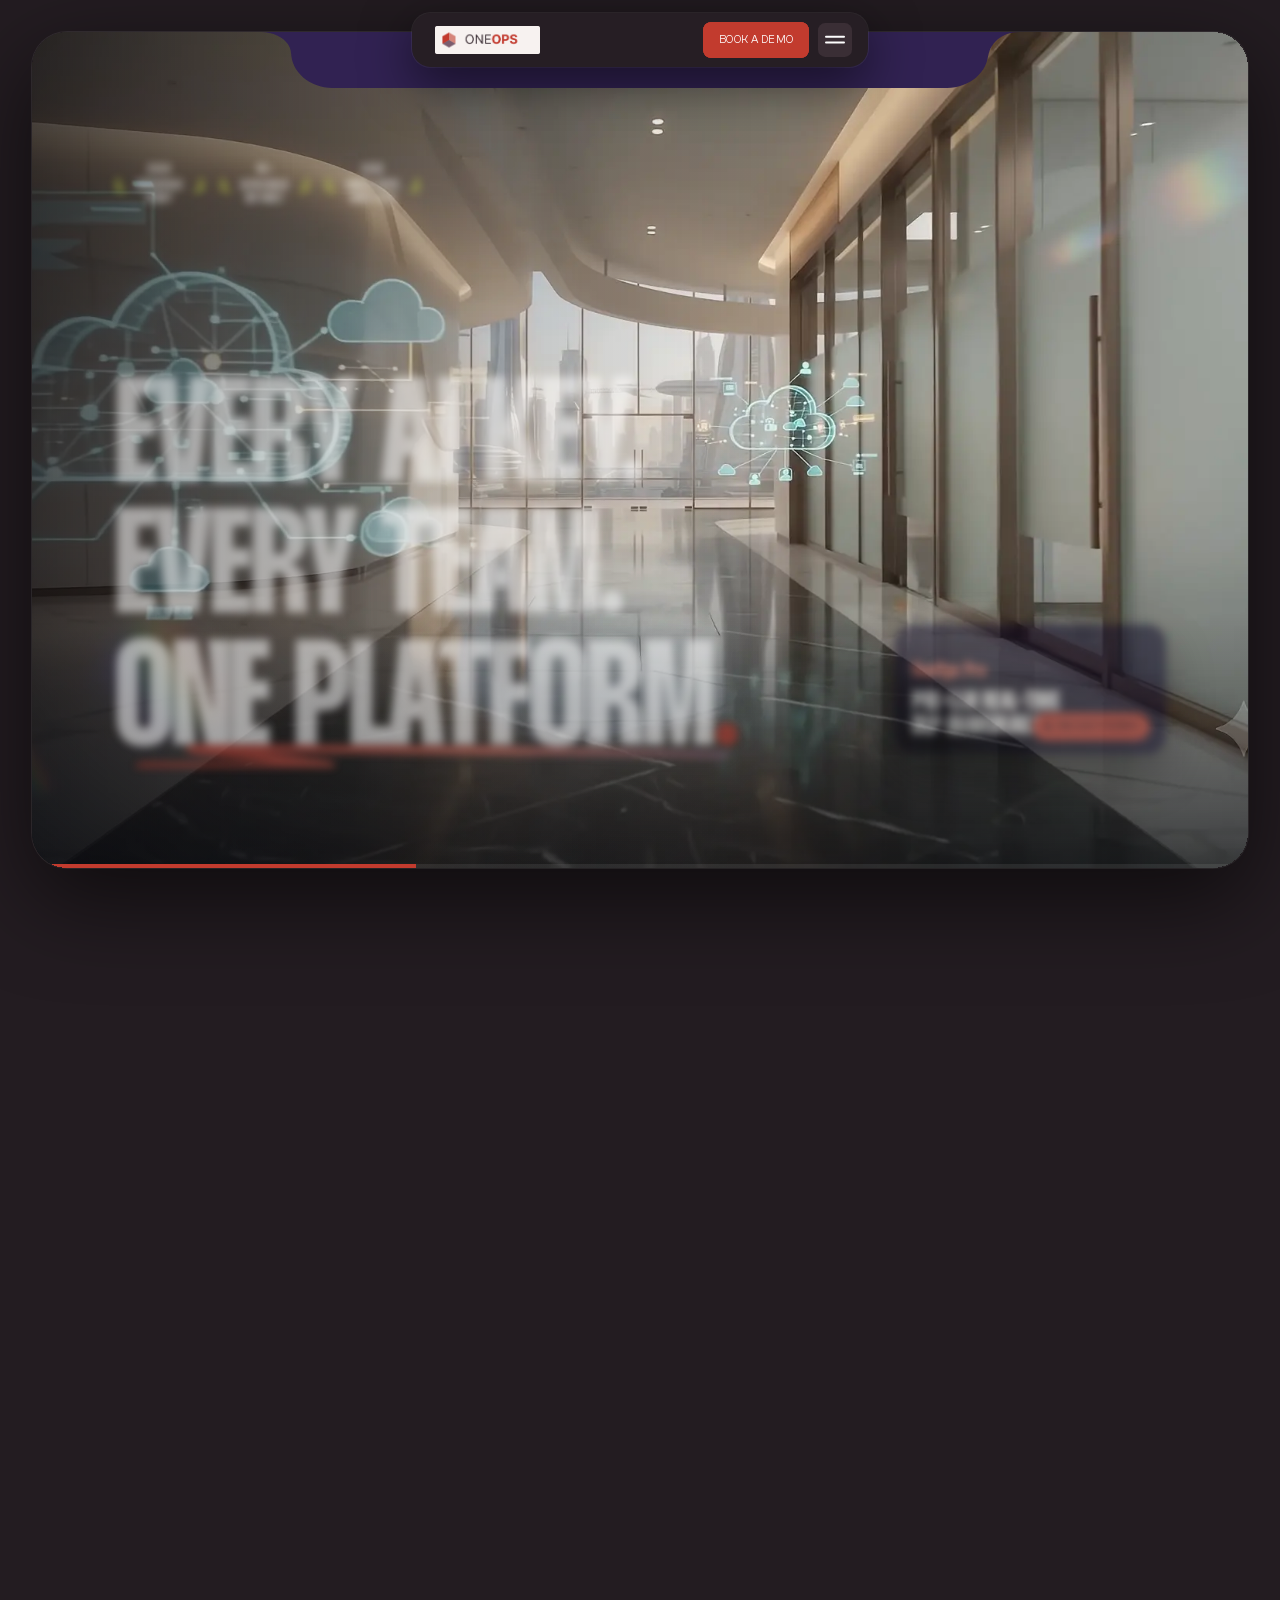
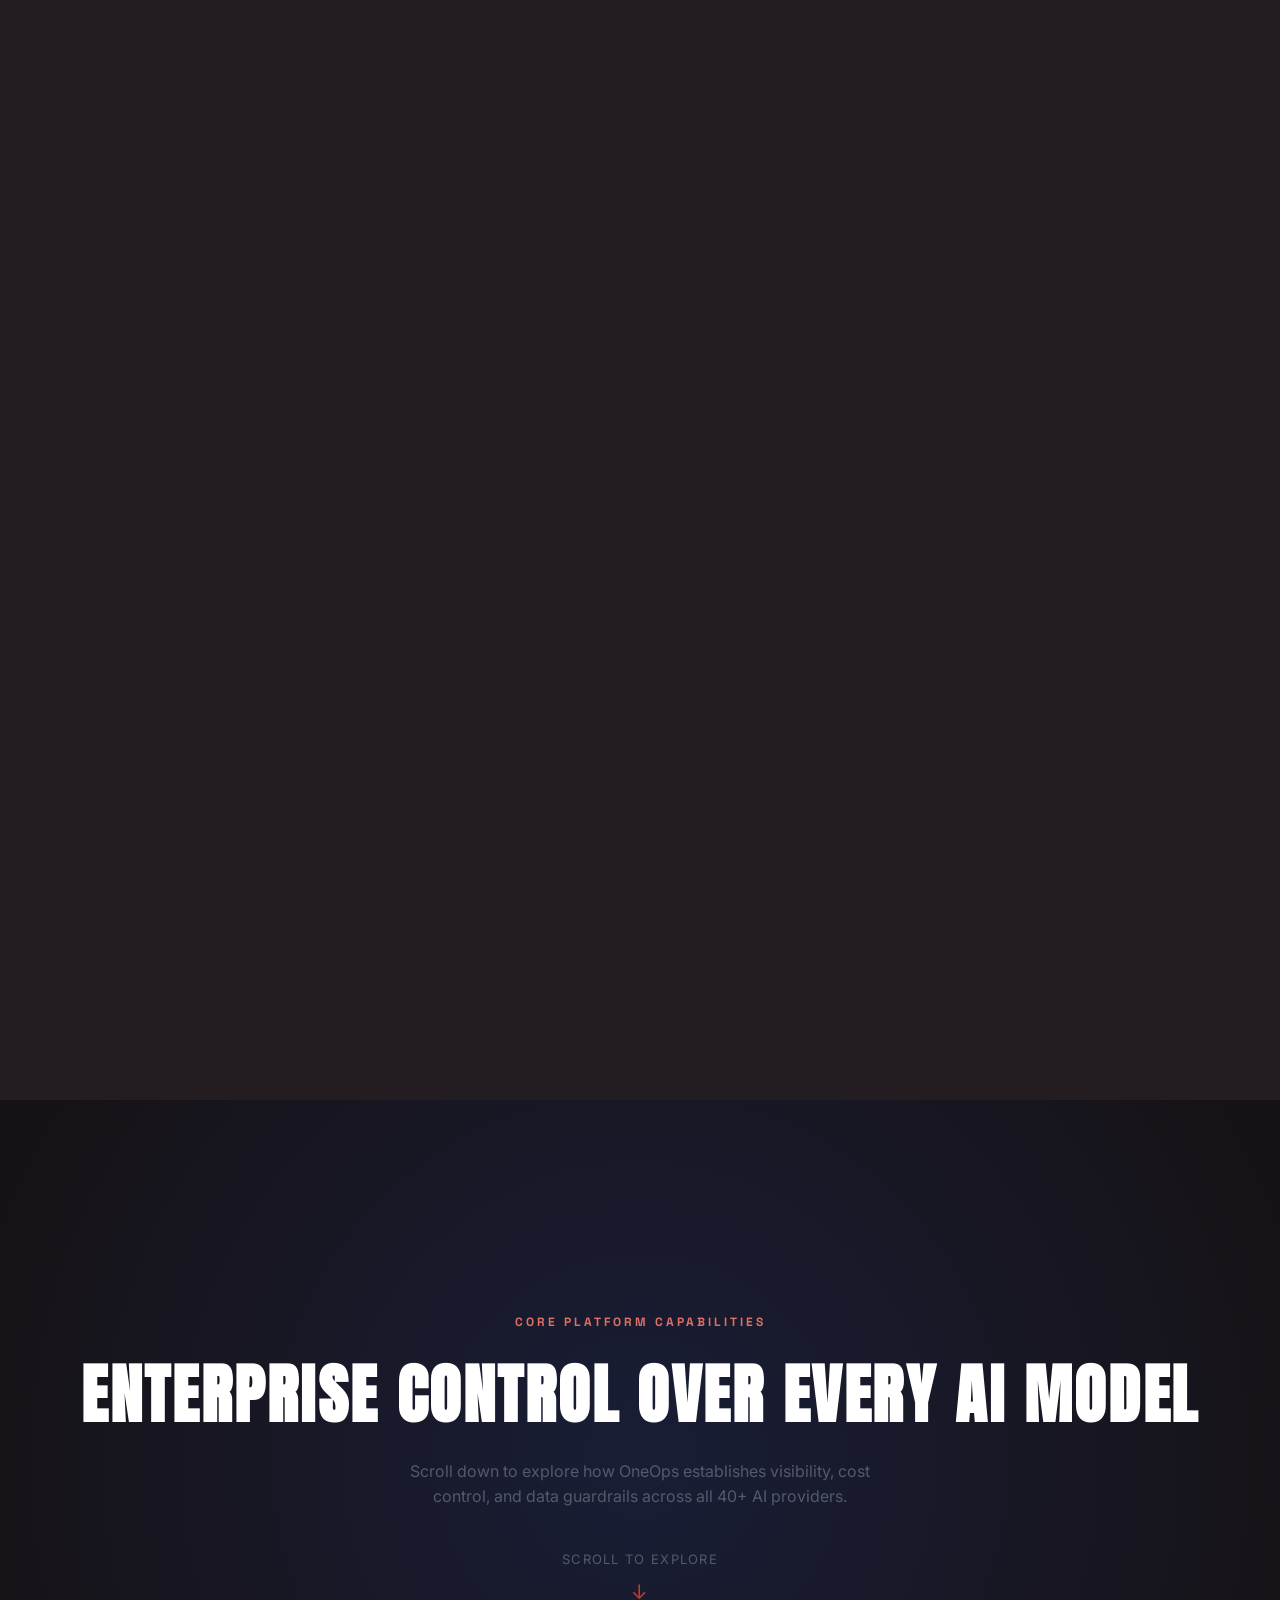
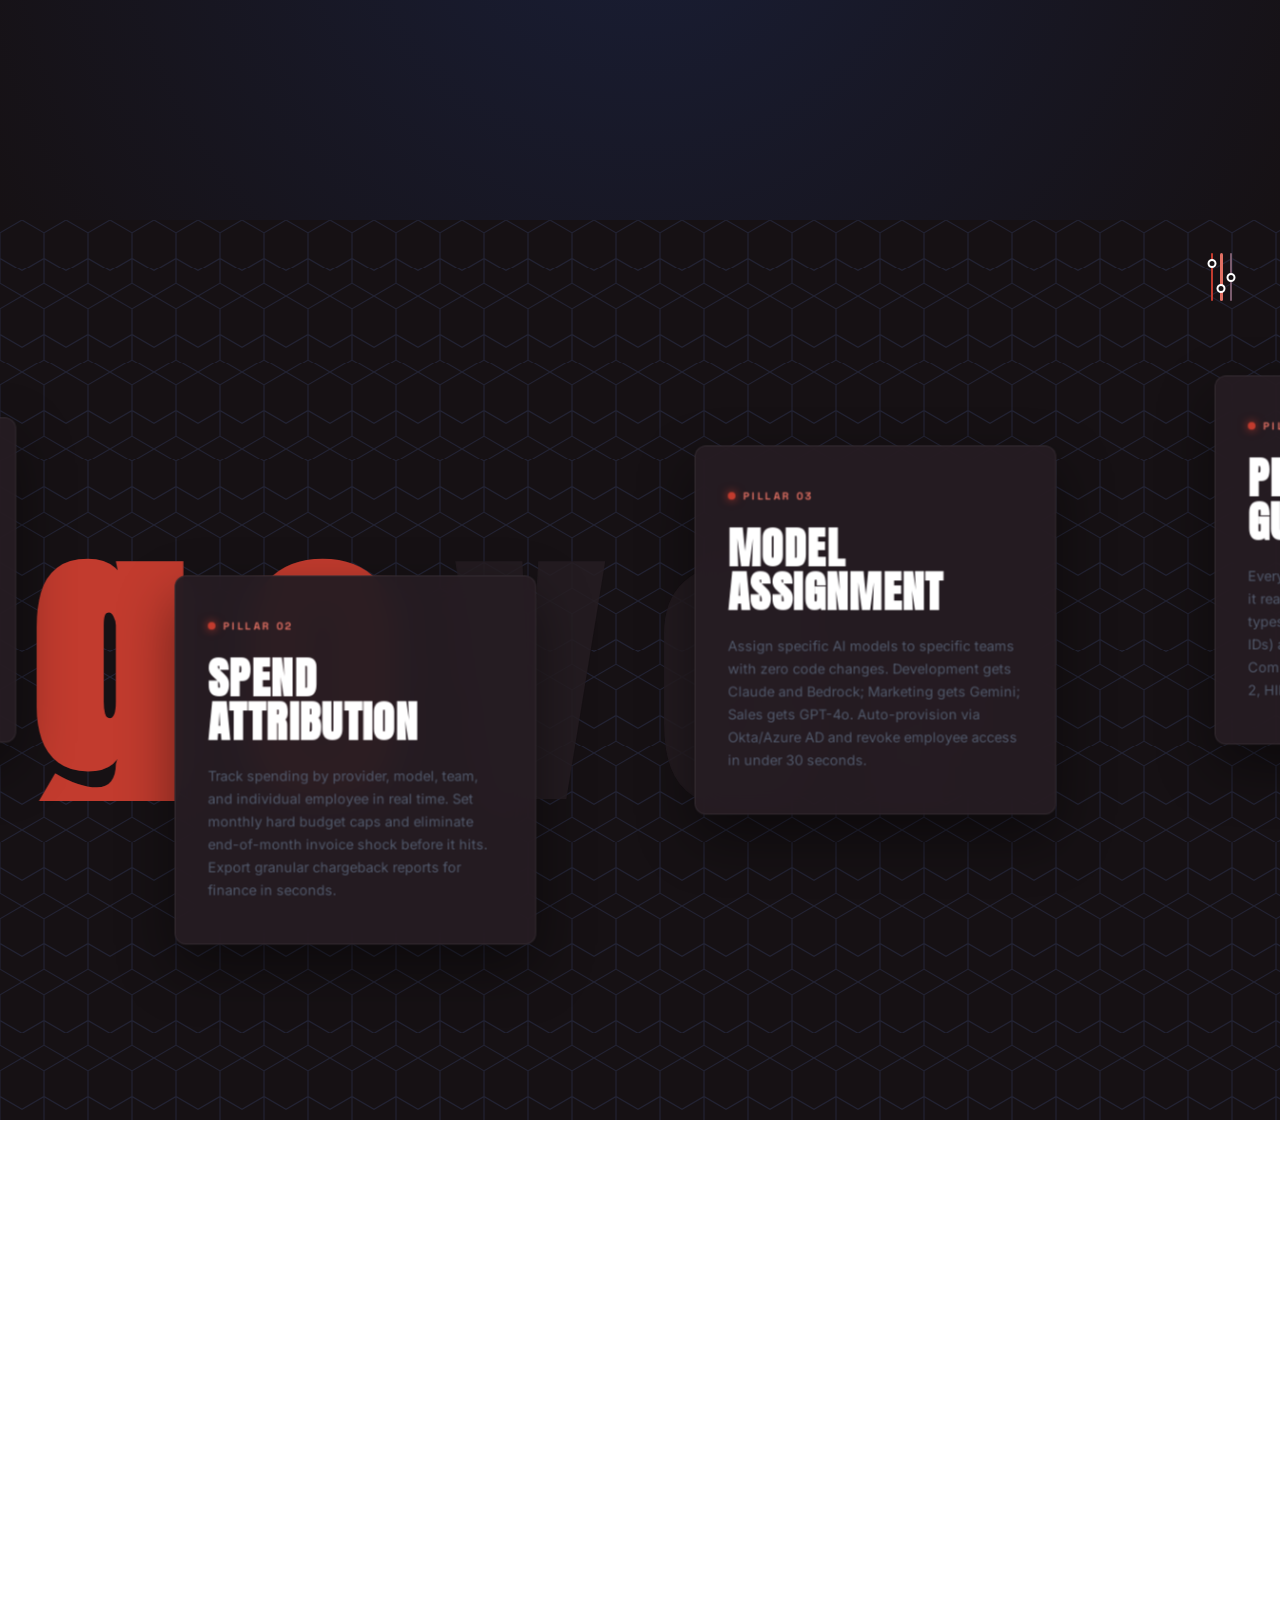
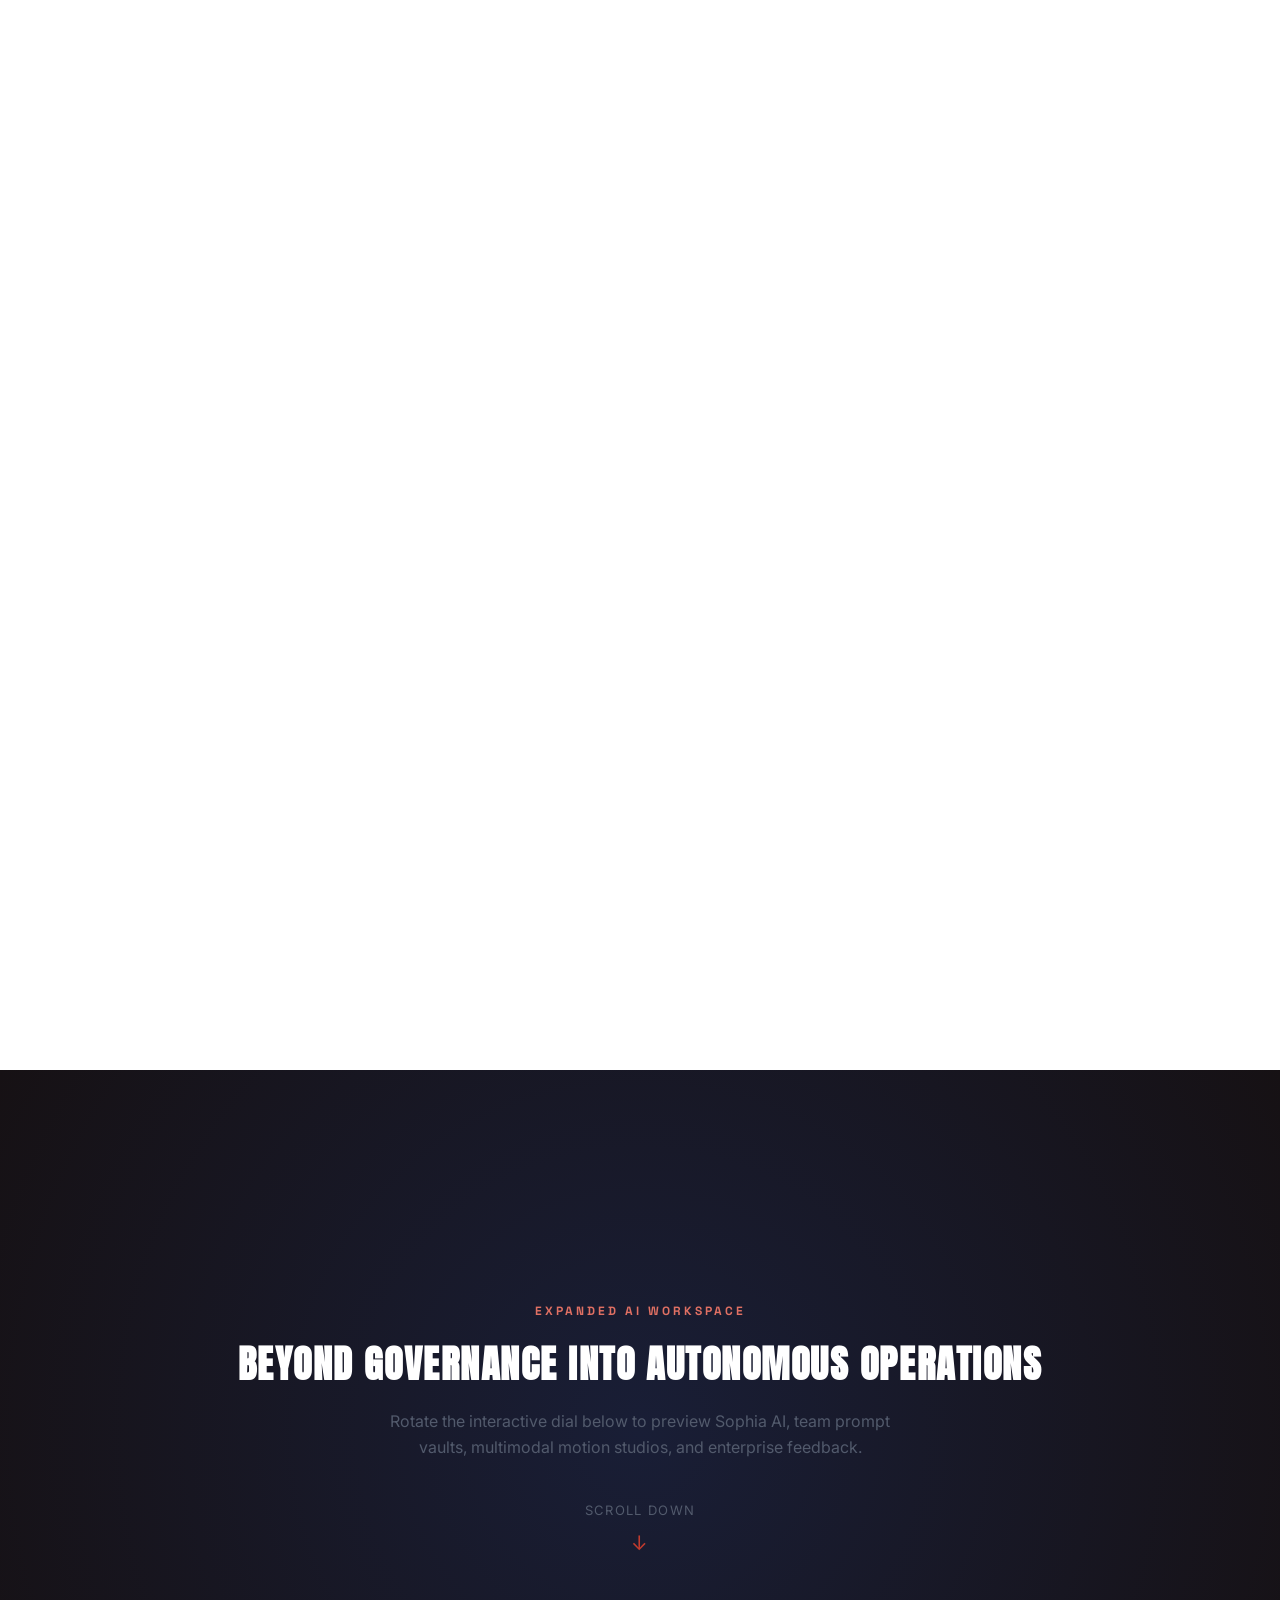
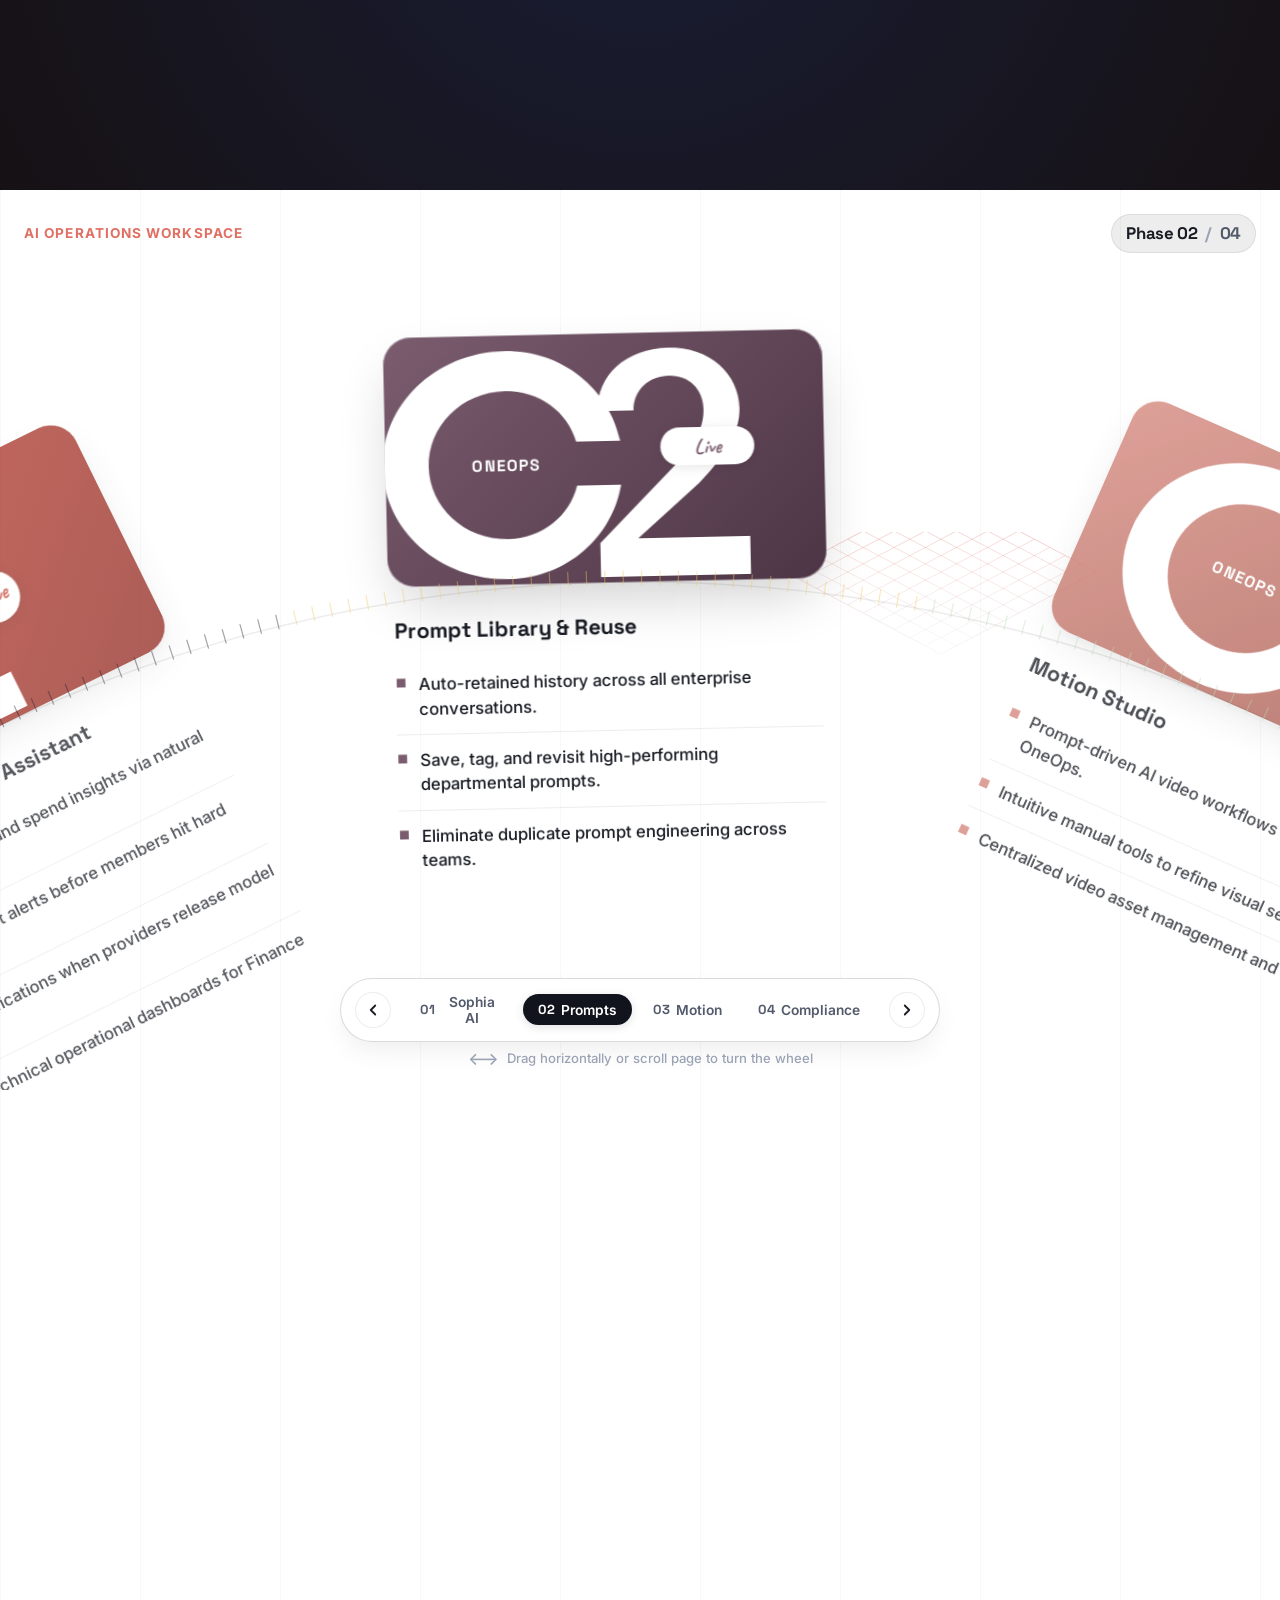
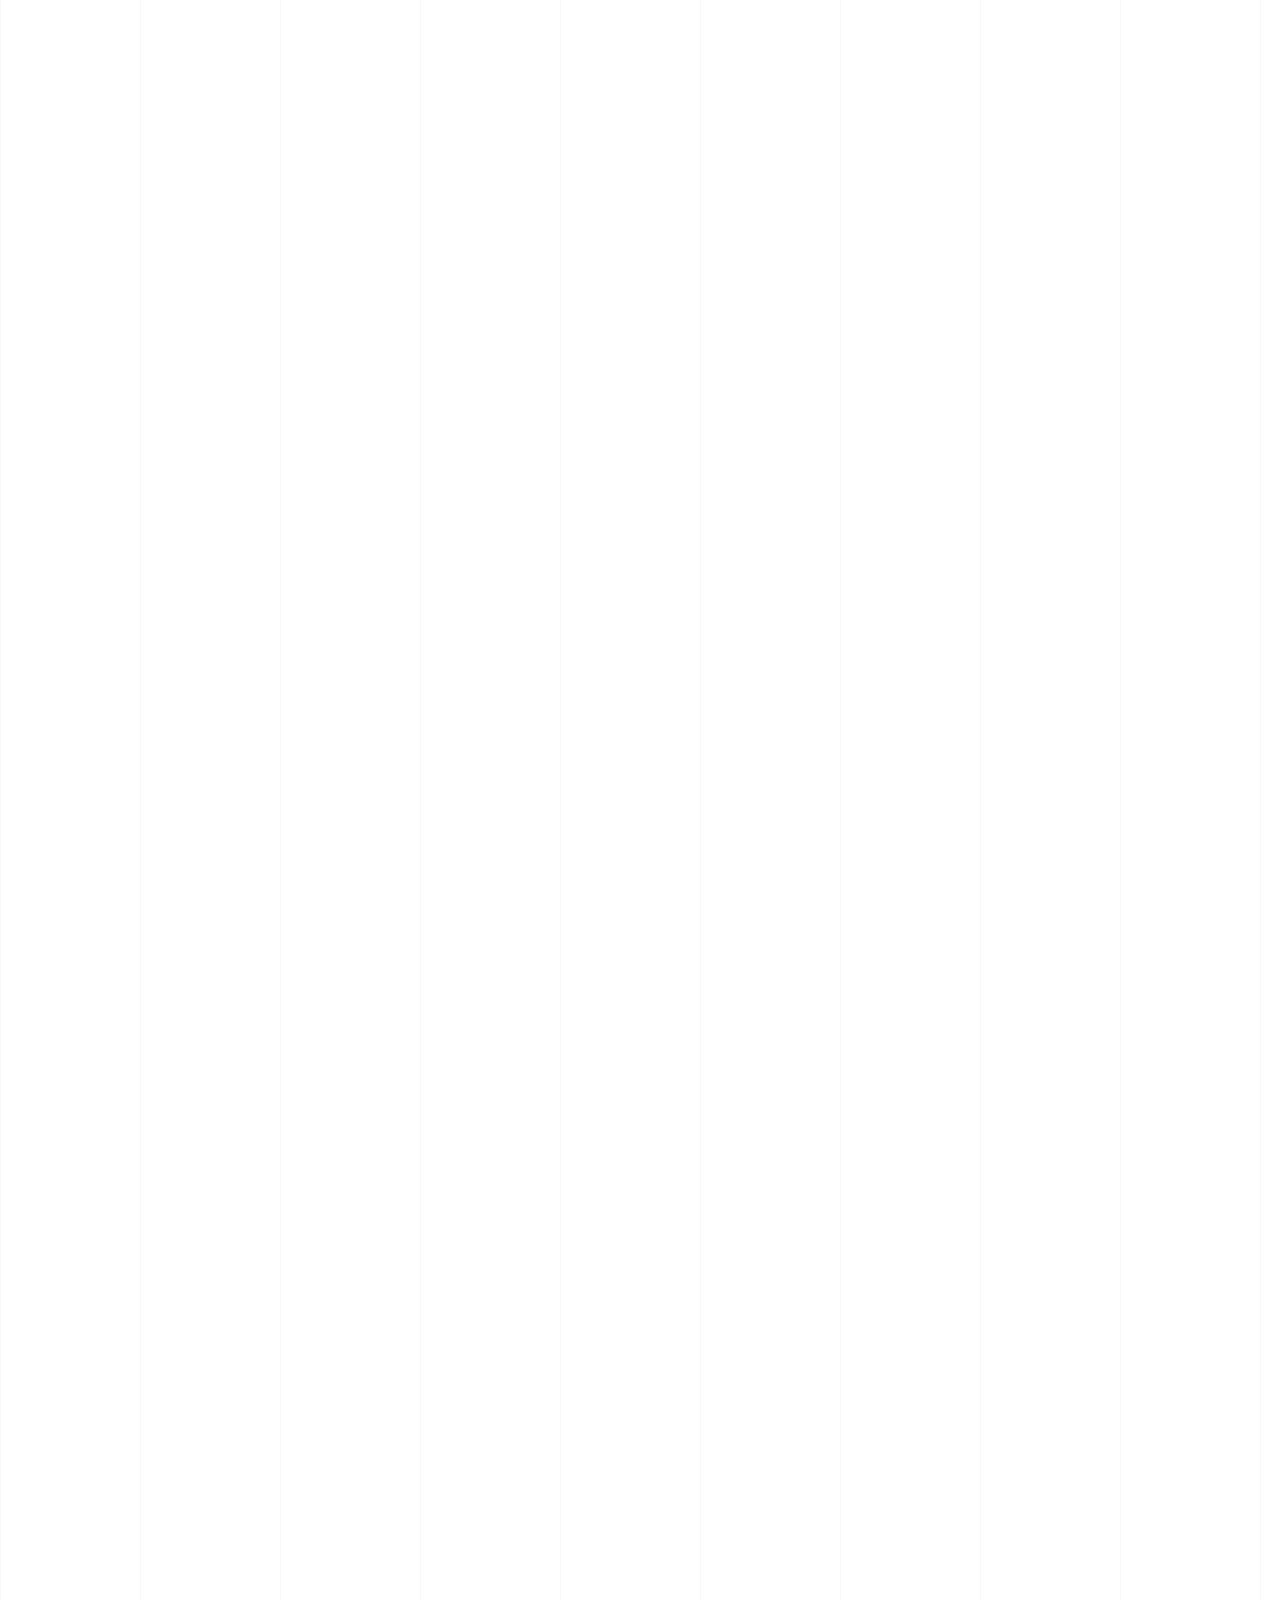
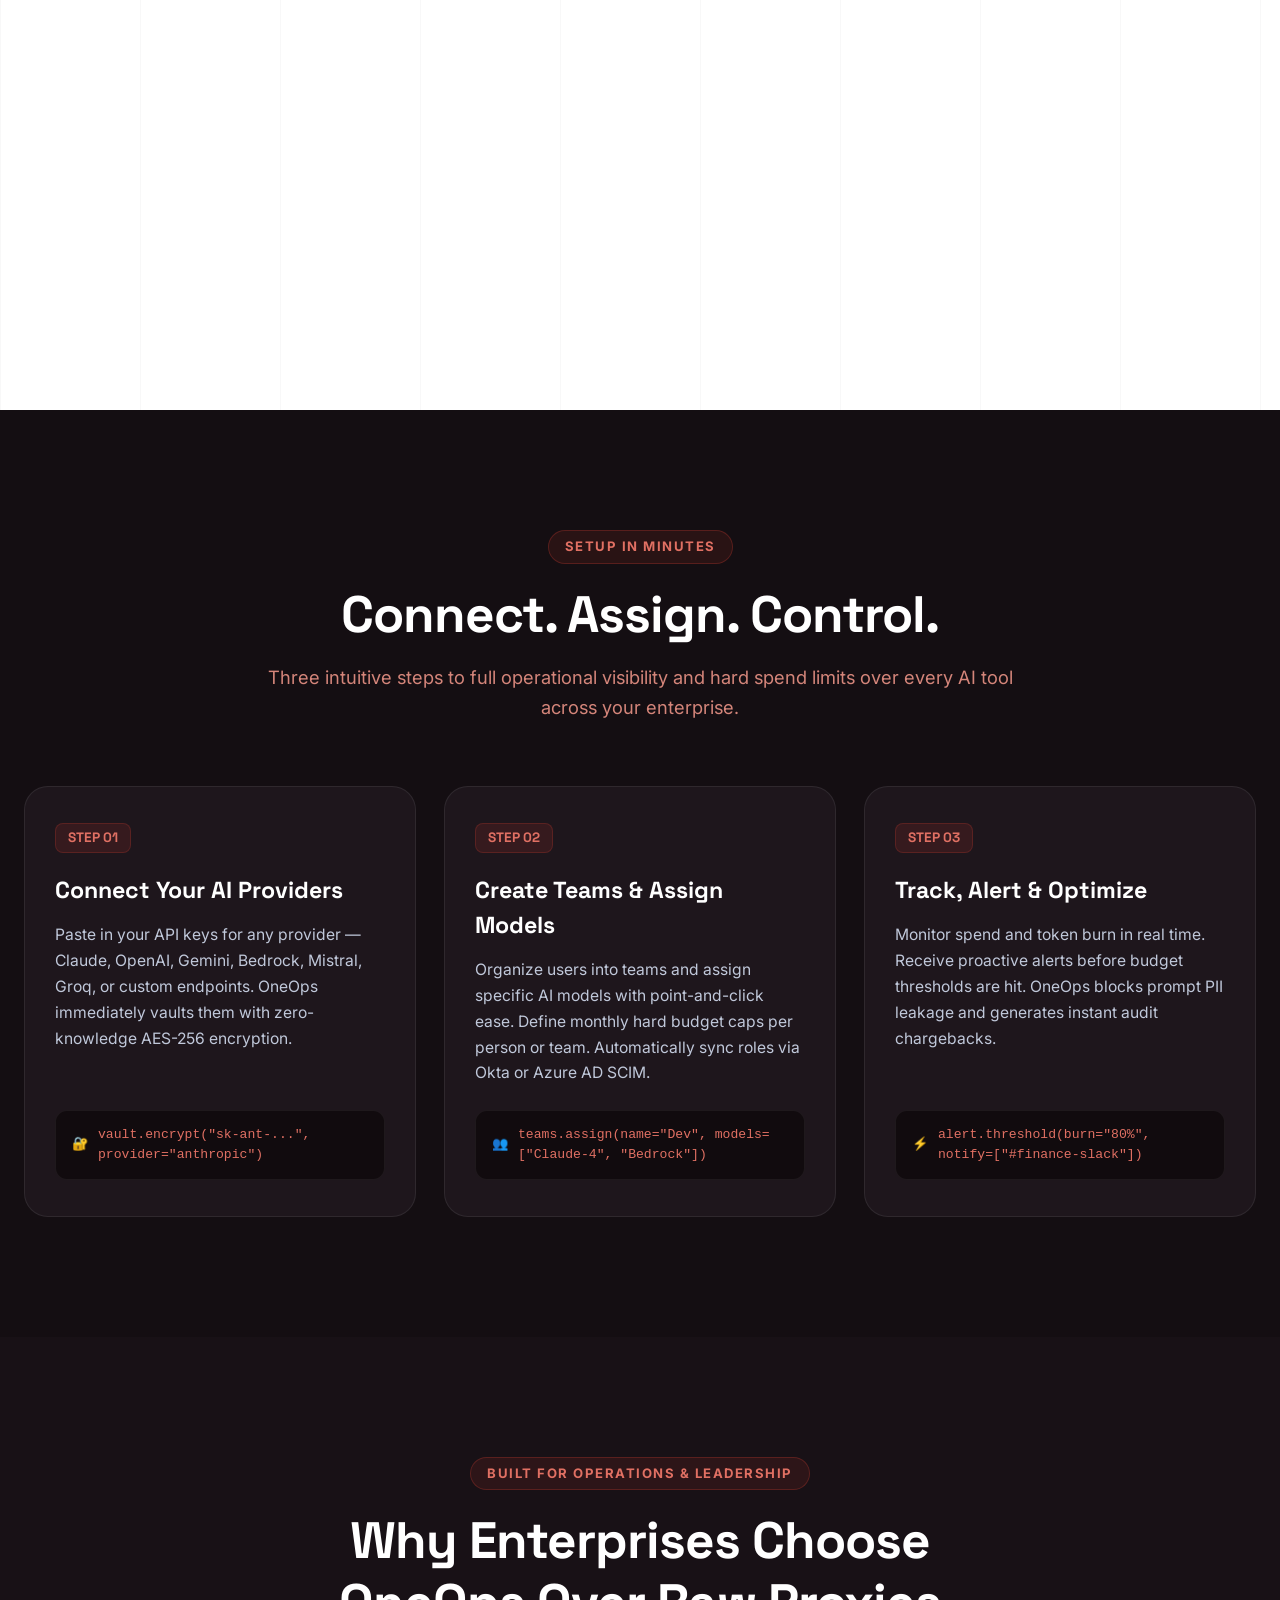
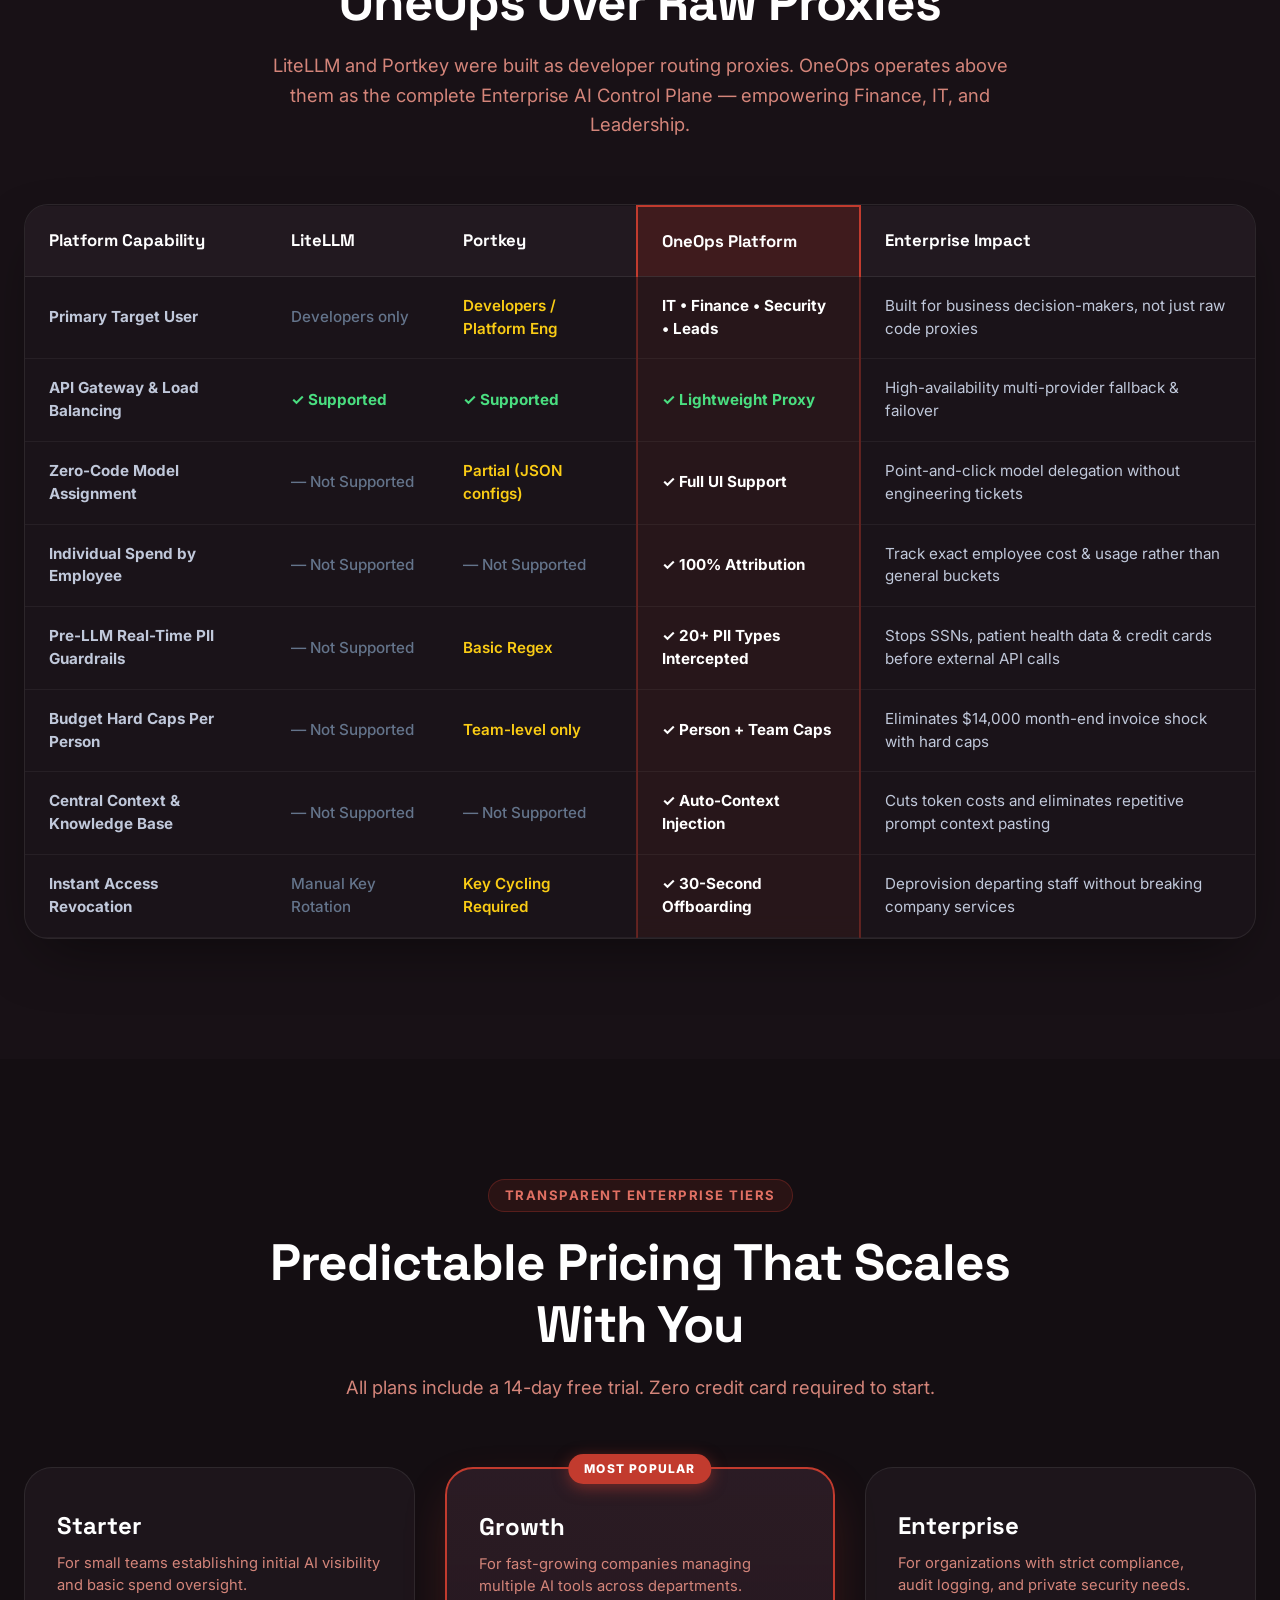
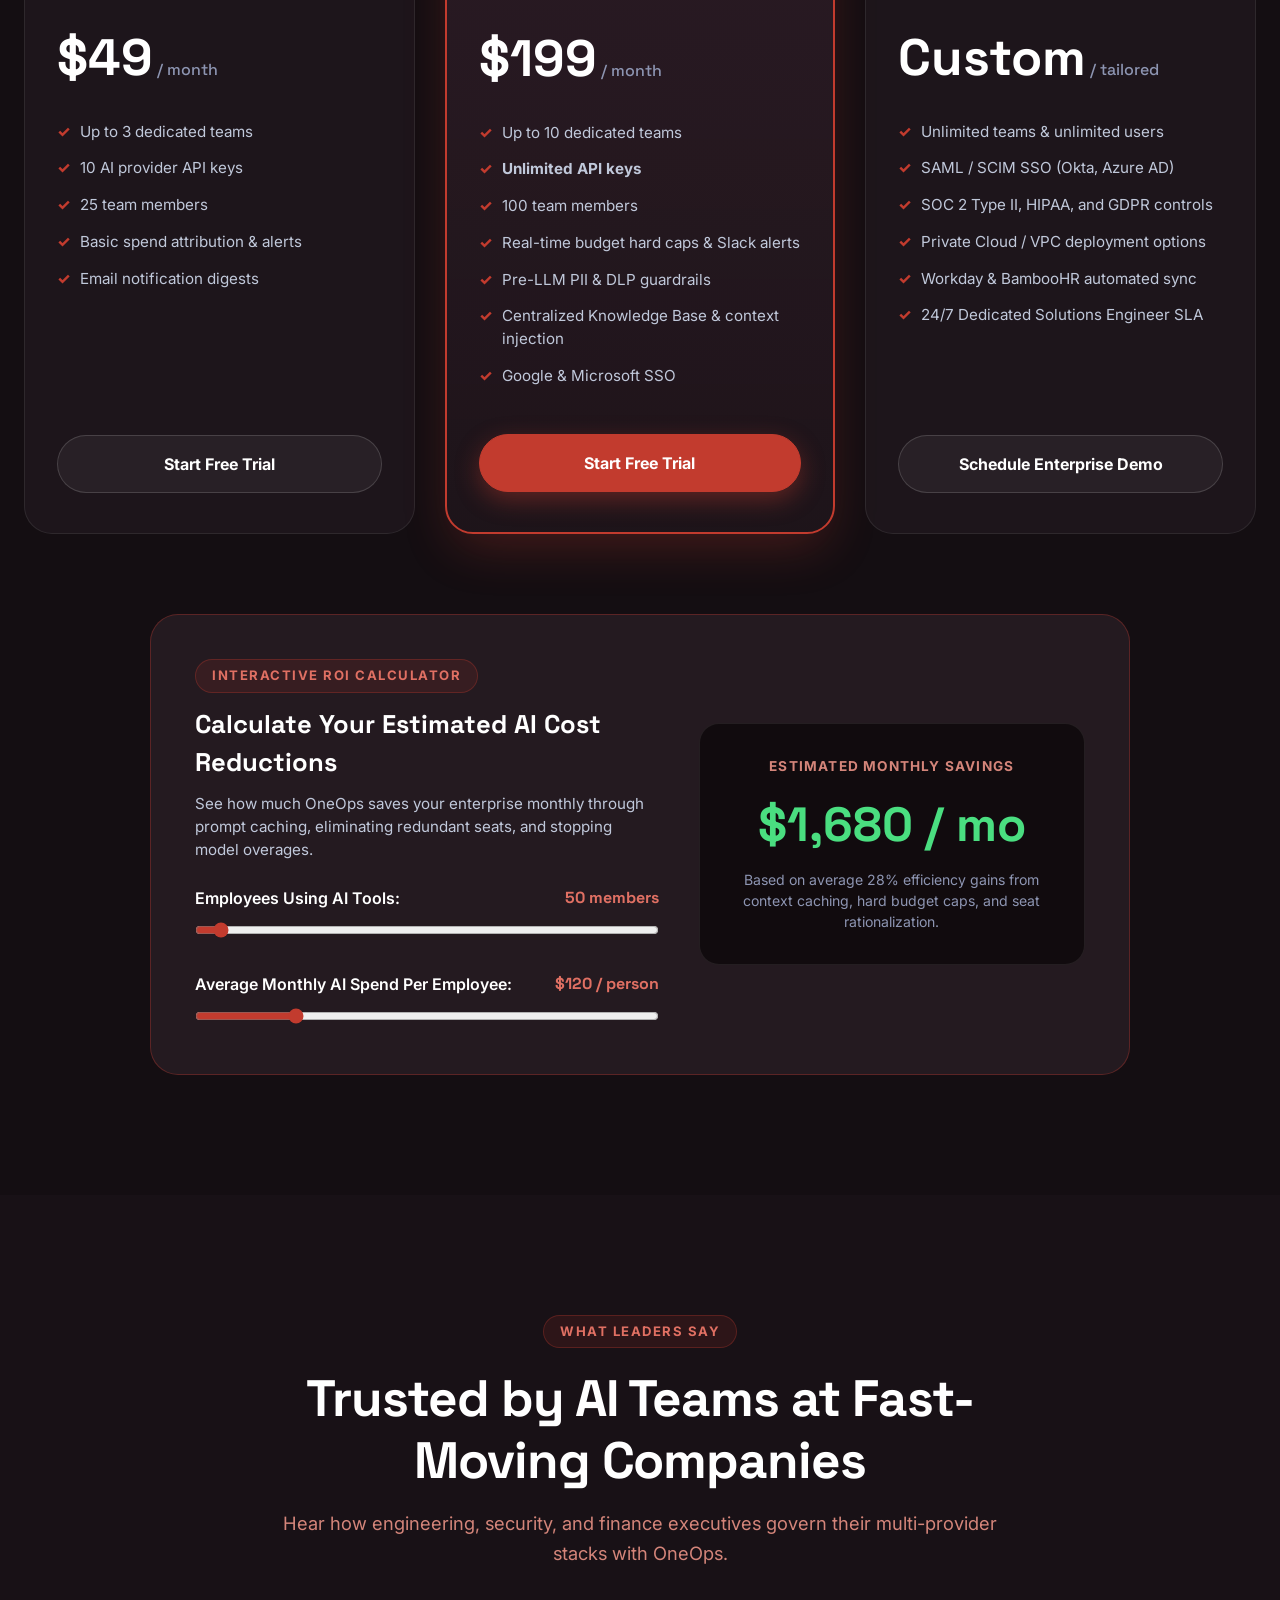
==== commit b4bc1a53: "feat: complete remaining sections - How it works, comparison matrix, pricing & ROI calculator, testi" ====
--- a/index.html
+++ b/index.html
@@ -20,7 +20,6 @@
        SECTION 3: TWO-STEP NOTCH NAVIGATION (FIXED OVERLAY)
        ========================================================================= -->
   <nav class="twostep-nav" id="twostep-nav" data-nav-status="closed" data-nav-scrolled="false" aria-label="Main Navigation">
-    <!-- Backdrop Blur Overlay -->
     <div class="twostep-bg" id="nav-backdrop" aria-hidden="true"></div>
 
     <div class="twostep-wrap">
@@ -32,7 +31,6 @@
 
           <!-- Top Row: Logo | BOOK A DEMO | Hamburger -->
           <div class="twostep-top">
-            <!-- Brand Logo (3D Perspective Flip between Word & Mark on scroll) -->
             <a href="#top" class="twostep-logo" aria-label="OneOps Home">
               <span class="twostep-logoWord">
                 <img src="assets/hero/oneops-logo.png" alt="OneOps" class="twostep-logoSvg" style="height: 34px; width: auto; object-fit: contain;">
@@ -44,7 +42,7 @@
 
             <!-- Right Controls -->
             <div class="twostep-actions">
-              <a href="#cta-section" class="twostep-barCta" data-text="BOOK A DEMO">
+              <a href="#demo" class="twostep-barCta trigger-demo-modal" data-text="BOOK A DEMO">
                 <span class="twostep-barCtaInner">
                   <span class="twostep-barCtaBg" style="background: #C23B2E;"></span>
                   <span class="twostep-barCtaDefault">
@@ -55,13 +53,12 @@
                 </span>
               </a>
 
-              <!-- Hamburger / Close Toggle Button -->
               <button class="twostep-toggle" id="nav-toggle-btn" aria-label="Toggle navigation menu" aria-expanded="false">
                 <span class="twostep-toggleBar"></span>
                 <span class="twostep-toggleBar"></span>
               </button>
             </div>
-          </div><!-- /twostep-top -->
+          </div>
 
           <div class="twostep-topLine" aria-hidden="true"></div>
 
@@ -95,8 +92,23 @@
                           </a>
                         </li>
                         <li class="twostep-li">
-                          <a href="#cta-section" class="twostep-link">
-                            <span class="twostep-linkSpan">EARLY ACCESS & DEMO</span>
+                          <a href="#how-it-works" class="twostep-link">
+                            <span class="twostep-linkSpan">HOW IT WORKS</span>
+                          </a>
+                        </li>
+                        <li class="twostep-li">
+                          <a href="#comparison" class="twostep-link">
+                            <span class="twostep-linkSpan">COMPARISON</span>
+                          </a>
+                        </li>
+                        <li class="twostep-li">
+                          <a href="#pricing" class="twostep-link">
+                            <span class="twostep-linkSpan">PRICING & ROI</span>
+                          </a>
+                        </li>
+                        <li class="twostep-li">
+                          <a href="#faq" class="twostep-link">
+                            <span class="twostep-linkSpan">ENTERPRISE FAQ</span>
                           </a>
                         </li>
                       </ul>
@@ -104,7 +116,7 @@
                       <div class="twostep-small">
                         <a href="https://linkedin.com" target="_blank" rel="noopener" class="social-link">LinkedIn</a>
                         <a href="https://x.com" target="_blank" rel="noopener" class="social-link">X / Twitter</a>
-                        <a href="https://github.com" target="_blank" rel="noopener" class="social-link">GitHub</a>
+                        <a href="https://github.com/PravinG0/oneops" target="_blank" rel="noopener" class="social-link">GitHub</a>
                       </div>
                     </div>
                   </div>
@@ -145,14 +157,14 @@
                     </aside>
                   </div>
 
-                </div><!-- /twostep-bottomRow -->
-              </div>
-            </div>
-          </div><!-- /twostep-bottom -->
-        </div><!-- /twostep-bar -->
+                </div>
+              </div>
+            </div>
+          </div>
+        </div>
       </div>
     </div>
-  </nav><!-- /twostep-nav -->
+  </nav>
 
 
   <!-- =========================================================================
@@ -161,24 +173,18 @@
   <section class="hero-hero" id="hero-track">
     <div class="hero-stage" id="hero-stage">
 
-      <!-- Viewport Card (95% width, max 1900px, 35px border radius) -->
       <div class="hero-card" id="top">
-
-        <!-- Background Video & Canvas -->
         <video id="hero-bg-video" class="hero-bg-video" src="assets/hero-video.mp4" autoplay loop muted playsinline preload="auto"></video>
         <canvas id="hero-canvas" class="hero-canvas" aria-label="3D Scrollytelling Sequence"></canvas>
         <div class="hero-vignette" aria-hidden="true"></div>
 
-        <!-- Exact SVG Notch Cutout -->
         <img src="assets/hero/union.svg" alt="" class="hero-notch" aria-hidden="true">
 
-        <!-- CONTENT OVERLAYS (Phase 1 Hero & Phase 2 Impact) -->
         <div class="hero-content">
-
           <!-- PHASE 1: INITIAL HERO STATE -->
           <div class="overlay-phase phase-hero" id="phase-hero">
 
-            <!-- 3 Laurel Badges (Top-Left) -->
+            <!-- 3 Laurel Badges -->
             <div class="hero-badges" aria-label="Governance Standards">
               <div class="hero-badge">
                 <img src="assets/hero/laurel-l1.svg" class="hero-laurel" alt="" aria-hidden="true">
@@ -234,7 +240,7 @@
               </span>
             </h1>
 
-            <!-- Floating Feature Card (Bottom-Right) -->
+            <!-- Floating Feature Card -->
             <aside class="hero-videoWrap" aria-label="What's New in OneOps">
               <div class="hero-videoHead">
                 <span class="hero-dot" aria-hidden="true" style="background: #C23B2E;"></span>
@@ -253,10 +259,10 @@
               </div>
             </aside>
 
-          </div><!-- /phase-hero -->
-
-
-          <!-- PHASE 2: SCROLL-REVEALED IMPACT STATEMENT (Locked in Center) -->
+          </div>
+
+
+          <!-- PHASE 2: SCROLL-REVEALED IMPACT STATEMENT -->
           <div class="hero-centerText" id="phase-impact">
             <h2 class="hero-centerHeadline">
               YOUR TEAMS ARE USING 12+ AI TOOLS.<br>
@@ -268,20 +274,19 @@
             </p>
           </div>
 
-        </div><!-- /hero-content -->
-
-        <!-- Bottom Linear Progress Bar -->
+        </div>
+
         <div class="stage-progress-bar" aria-hidden="true">
           <div class="stage-progress-fill" id="progress-indicator" style="background: #C23B2E;"></div>
         </div>
 
-      </div><!-- /hero-card -->
-    </div><!-- /hero-stage -->
-  </section><!-- /hero-hero -->
+      </div>
+    </div>
+  </section>
 
 
   <!-- =========================================================================
-       SECTION 2: PINNED HORIZONTAL SCROLL SECTION (5 CORE CAPABILITIES)
+       SECTION 2: PINNED HORIZONTAL SCROLL SECTION (5 CORE PILLARS)
        ========================================================================= -->
   <main>
     <section class="spacer-section spacer-top">
@@ -300,17 +305,14 @@
     <section class="pinned-section-wrapper" id="rules-track">
       <div class="pinned-sticky-container">
         
-        <!-- Repeating Hexagonal / Honeycomb Mesh Background -->
         <div class="hex-grid-bg" aria-hidden="true"></div>
 
-        <!-- Top Right Equalizer / Controls Icon -->
         <div class="equalizer-widget" aria-hidden="true">
           <span class="eq-bar eq-bar-1" style="background: #C23B2E;"></span>
           <span class="eq-bar eq-bar-2" style="background: #E07063;"></span>
           <span class="eq-bar eq-bar-3" style="background: #7A5C6E;"></span>
         </div>
 
-        <!-- Giant Typography Layers ("govern") with Individual Letter Spans -->
         <div class="giant-word-container" aria-hidden="true">
           <div class="giant-word giant-word-base" id="word-base">
             <span class="char-span" style="--char-i: 0;">g</span>
@@ -330,10 +332,9 @@
           </div>
         </div>
 
-        <!-- Horizontal Sliding Track of Staggered Cards -->
+        <!-- Horizontal Sliding Track -->
         <div class="horizontal-track" id="horizontal-track">
           
-          <!-- Card 1 -->
           <article class="rule-card card-pos-1">
             <div class="card-inner">
               <div class="card-badge">
@@ -347,7 +348,6 @@
             </div>
           </article>
 
-          <!-- Card 2 -->
           <article class="rule-card card-pos-2">
             <div class="card-inner">
               <div class="card-badge">
@@ -361,7 +361,6 @@
             </div>
           </article>
 
-          <!-- Card 3 -->
           <article class="rule-card card-pos-3">
             <div class="card-inner">
               <div class="card-badge">
@@ -375,7 +374,6 @@
             </div>
           </article>
 
-          <!-- Card 4 -->
           <article class="rule-card card-pos-4">
             <div class="card-inner">
               <div class="card-badge">
@@ -389,7 +387,6 @@
             </div>
           </article>
 
-          <!-- Card 5 -->
           <article class="rule-card card-pos-5">
             <div class="card-inner">
               <div class="card-badge">
@@ -403,8 +400,8 @@
             </div>
           </article>
 
-        </div><!-- /.horizontal-track -->
-      </div><!-- /.pinned-sticky-container -->
+        </div>
+      </div>
     </section>
 
     <!-- Transition to Rotary Section -->
@@ -427,7 +424,6 @@
        ========================================================================= -->
   <section class="dial-section" id="features" aria-label="Feature Roadmap Dial">
     
-    <!-- Architectural Grid & Floating Isometric Wireframe -->
     <div class="dial-bg-canvas" aria-hidden="true">
       <div class="bg-v-grid"></div>
       
@@ -452,7 +448,6 @@
     <!-- Pinned Sticky Stage -->
     <div class="dial-sticky-stage" id="dial-stage">
       
-      <!-- Upper Stage Header -->
       <div class="dial-stage-header">
         <span class="dial-kicker" style="color: #E07063;">AI Operations Workspace</span>
         <div class="dial-progress-counter" aria-live="polite">
@@ -465,13 +460,11 @@
       <!-- Rotary Dial Viewport -->
       <div class="dial-viewport" id="dial-viewport" tabindex="0" role="region" aria-roledescription="carousel" aria-label="Rotary feature carousel. Use arrow keys, horizontal drag, or scroll to rotate.">
         
-        <!-- Rotating SVG Gauge / Tick Marks Track -->
         <svg class="dial-track-svg" id="dial-track-svg" aria-hidden="true"></svg>
 
-        <!-- Rotating Cards Carrier -->
         <div class="dial-wheel" id="dial-wheel">
 
-          <!-- CARD 01: Crimson Red (LIVE: Sophia AI) -->
+          <!-- CARD 01: Crimson Red (Sophia AI) -->
           <article class="dial-card-node" data-index="0" data-theme="cyan" id="card-node-0">
             <div class="card-ticket card-cyan" style="background: linear-gradient(135deg, #C23B2E 0%, #8E2319 100%);">
               <div class="ticket-artwork" aria-hidden="true">
@@ -514,7 +507,7 @@
             </div>
           </article>
 
-          <!-- CARD 02: Warm Plum/Mauve (LIVE: Prompt Library) -->
+          <!-- CARD 02: Warm Plum (Prompt Library) -->
           <article class="dial-card-node" data-index="1" data-theme="gold" id="card-node-1">
             <div class="card-ticket card-gold" style="background: linear-gradient(135deg, #7A5C6E 0%, #4D3545 100%);">
               <div class="ticket-artwork" aria-hidden="true">
@@ -553,7 +546,7 @@
             </div>
           </article>
 
-          <!-- CARD 03: Coral Salmon (NEW: Motion Studio) -->
+          <!-- CARD 03: Coral (Motion Studio) -->
           <article class="dial-card-node" data-index="2" data-theme="sage" id="card-node-2">
             <div class="card-ticket card-sage" style="background: linear-gradient(135deg, #D4857A 0%, #A35449 100%);">
               <div class="ticket-artwork" aria-hidden="true">
@@ -592,7 +585,7 @@
             </div>
           </article>
 
-          <!-- CARD 04: Dark Charcoal & Crimson (UP NEXT: Compliance Feedback) -->
+          <!-- CARD 04: Dark Charcoal (Feedback) -->
           <article class="dial-card-node" data-index="3" data-theme="coral" id="card-node-3">
             <div class="card-ticket card-coral" style="background: linear-gradient(135deg, #3A2E35 0%, #20171D 100%); border: 1px solid rgba(194, 59, 46, 0.4);">
               <div class="ticket-artwork" aria-hidden="true">
@@ -631,8 +624,8 @@
             </div>
           </article>
 
-        </div><!-- /.dial-wheel -->
-      </div><!-- /.dial-viewport -->
+        </div>
+      </div>
 
       <!-- Controls Deck -->
       <div class="dial-controls-deck">
@@ -673,37 +666,580 @@
         <span>Drag horizontally or scroll page to turn the wheel</span>
       </div>
 
-    </div><!-- /.dial-sticky-stage -->
-  </section>
-
-
-  <!-- =========================================================================
-       LEAD-OUT & OUTRO CTA SECTION
-       ========================================================================= -->
-  <section class="outro-section" id="cta-section" style="padding: 120px 24px; text-align: center; background: #161014;">
-    <div class="outro-content" style="max-width: 820px; margin: 0 auto;">
-      <span class="section-tag" style="color: #E07063; border: 1px solid rgba(194, 59, 46, 0.4); background: rgba(194, 59, 46, 0.12); padding: 6px 16px; border-radius: 999px; font-size: 0.85rem; font-weight: 600; text-transform: uppercase; letter-spacing: 1.5px; display: inline-block; margin-bottom: 20px;">Stop Managing AI Access in Slack</span>
-      <h2 class="outro-title" style="font-family: var(--font-display); font-size: clamp(2.2rem, 5vw, 3.6rem); font-weight: 800; line-height: 1.15; color: #FFFFFF; margin-bottom: 20px;">Every AI Key. Every Team. One Control Plane.</h2>
-      <p class="outro-text" style="font-size: 1.15rem; color: #D4857A; line-height: 1.6; margin-bottom: 36px;">OneOps gives your enterprise the visibility, cost control, and AI governance layer that your stack has been missing &mdash; from day one.</p>
-      <div class="outro-actions" style="display: flex; gap: 16px; justify-content: center; flex-wrap: wrap;">
-        <a href="#top" class="btn btn-outline" style="padding: 14px 28px; border-radius: 999px; border: 1px solid rgba(255,255,255,0.2); color: #fff; font-weight: 600;">Back to top</a>
-        <a href="mailto:contact@oneops.pro" class="btn btn-primary" style="padding: 14px 32px; border-radius: 999px; background: #C23B2E; color: #fff; font-weight: 700; box-shadow: 0 8px 24px rgba(194, 59, 46, 0.4);">Book a Demo &mdash; Free 14-Day Trial</a>
-      </div>
     </div>
   </section>
 
+
   <!-- =========================================================================
-       FOOTER
+       SECTION 4: HOW IT WORKS (3-STEP TIMELINE)
        ========================================================================= -->
-  <footer class="site-footer" style="padding: 40px 24px; background: #110C0F; border-top: 1px solid rgba(255,255,255,0.08);">
-    <div class="footer-inner" style="max-width: 1400px; margin: 0 auto; display: flex; justify-content: space-between; align-items: center; flex-wrap: wrap; gap: 20px;">
-      <div style="display: flex; align-items: center; gap: 16px;">
-        <img src="assets/hero/oneops-logo.png" alt="OneOps" style="height: 30px; width: auto; object-fit: contain;">
-        <span style="color: #7A5C6E; font-size: 0.9rem;">Enterprise AI Governance Platform</span>
-      </div>
-      <p style="color: #8D95B2; font-size: 0.85rem;">&copy; 2026 OneOps Inc. All rights reserved. SOC 2 Type II &bull; HIPAA &bull; GDPR Compliant.</p>
+  <section class="hiw-section" id="how-it-works">
+    <div class="hiw-container">
+      <div class="section-header-center">
+        <span class="eyebrow-pill">Setup In Minutes</span>
+        <h2 class="section-headline">Connect. Assign. Control.</h2>
+        <p class="section-subheadline">Three intuitive steps to full operational visibility and hard spend limits over every AI tool across your enterprise.</p>
+      </div>
+
+      <div class="hiw-grid">
+        <!-- Step 1 -->
+        <article class="hiw-card">
+          <span class="hiw-step-badge">STEP 01</span>
+          <h3 class="hiw-title">Connect Your AI Providers</h3>
+          <p class="hiw-desc">
+            Paste in your API keys for any provider &mdash; Claude, OpenAI, Gemini, Bedrock, Mistral, Groq, or custom endpoints. OneOps immediately vaults them with zero-knowledge AES-256 encryption.
+          </p>
+          <div class="hiw-snippet">
+            <span>🔐</span>
+            <code>vault.encrypt("sk-ant-...", provider="anthropic")</code>
+          </div>
+        </article>
+
+        <!-- Step 2 -->
+        <article class="hiw-card">
+          <span class="hiw-step-badge">STEP 02</span>
+          <h3 class="hiw-title">Create Teams & Assign Models</h3>
+          <p class="hiw-desc">
+            Organize users into teams and assign specific AI models with point-and-click ease. Define monthly hard budget caps per person or team. Automatically sync roles via Okta or Azure AD SCIM.
+          </p>
+          <div class="hiw-snippet">
+            <span>👥</span>
+            <code>teams.assign(name="Dev", models=["Claude-4", "Bedrock"])</code>
+          </div>
+        </article>
+
+        <!-- Step 3 -->
+        <article class="hiw-card">
+          <span class="hiw-step-badge">STEP 03</span>
+          <h3 class="hiw-title">Track, Alert & Optimize</h3>
+          <p class="hiw-desc">
+            Monitor spend and token burn in real time. Receive proactive alerts before budget thresholds are hit. OneOps blocks prompt PII leakage and generates instant audit chargebacks.
+          </p>
+          <div class="hiw-snippet">
+            <span>⚡</span>
+            <code>alert.threshold(burn="80%", notify=["#finance-slack"])</code>
+          </div>
+        </article>
+      </div>
+    </div>
+  </section>
+
+
+  <!-- =========================================================================
+       SECTION 5: COMPETITIVE COMPARISON MATRIX
+       ========================================================================= -->
+  <section class="comparison-section" id="comparison">
+    <div class="comp-container">
+      <div class="section-header-center">
+        <span class="eyebrow-pill">Built For Operations & Leadership</span>
+        <h2 class="section-headline">Why Enterprises Choose OneOps Over Raw Proxies</h2>
+        <p class="section-subheadline">
+          LiteLLM and Portkey were built as developer routing proxies. OneOps operates above them as the complete Enterprise AI Control Plane &mdash; empowering Finance, IT, and Leadership.
+        </p>
+      </div>
+
+      <div class="comp-table-wrap">
+        <table class="comp-table">
+          <thead>
+            <tr>
+              <th>Platform Capability</th>
+              <th>LiteLLM</th>
+              <th>Portkey</th>
+              <th class="col-oneops">OneOps Platform</th>
+              <th>Enterprise Impact</th>
+            </tr>
+          </thead>
+          <tbody>
+            <tr>
+              <td><strong>Primary Target User</strong></td>
+              <td><span class="status-badge-no">Developers only</span></td>
+              <td><span class="status-badge-partial">Developers / Platform Eng</span></td>
+              <td class="col-oneops"><strong>IT &bull; Finance &bull; Security &bull; Leads</strong></td>
+              <td>Built for business decision-makers, not just raw code proxies</td>
+            </tr>
+            <tr>
+              <td><strong>API Gateway & Load Balancing</strong></td>
+              <td><span class="status-badge-yes">&check; Supported</span></td>
+              <td><span class="status-badge-yes">&check; Supported</span></td>
+              <td class="col-oneops"><span class="status-badge-yes">&check; Lightweight Proxy</span></td>
+              <td>High-availability multi-provider fallback & failover</td>
+            </tr>
+            <tr>
+              <td><strong>Zero-Code Model Assignment</strong></td>
+              <td><span class="status-badge-no">&mdash; Not Supported</span></td>
+              <td><span class="status-badge-partial">Partial (JSON configs)</span></td>
+              <td class="col-oneops"><strong>&check; Full UI Support</strong></td>
+              <td>Point-and-click model delegation without engineering tickets</td>
+            </tr>
+            <tr>
+              <td><strong>Individual Spend by Employee</strong></td>
+              <td><span class="status-badge-no">&mdash; Not Supported</span></td>
+              <td><span class="status-badge-no">&mdash; Not Supported</span></td>
+              <td class="col-oneops"><strong>&check; 100% Attribution</strong></td>
+              <td>Track exact employee cost & usage rather than general buckets</td>
+            </tr>
+            <tr>
+              <td><strong>Pre-LLM Real-Time PII Guardrails</strong></td>
+              <td><span class="status-badge-no">&mdash; Not Supported</span></td>
+              <td><span class="status-badge-partial">Basic Regex</span></td>
+              <td class="col-oneops"><strong>&check; 20+ PII Types Intercepted</strong></td>
+              <td>Stops SSNs, patient health data & credit cards before external API calls</td>
+            </tr>
+            <tr>
+              <td><strong>Budget Hard Caps Per Person</strong></td>
+              <td><span class="status-badge-no">&mdash; Not Supported</span></td>
+              <td><span class="status-badge-partial">Team-level only</span></td>
+              <td class="col-oneops"><strong>&check; Person + Team Caps</strong></td>
+              <td>Eliminates $14,000 month-end invoice shock with hard caps</td>
+            </tr>
+            <tr>
+              <td><strong>Central Context & Knowledge Base</strong></td>
+              <td><span class="status-badge-no">&mdash; Not Supported</span></td>
+              <td><span class="status-badge-no">&mdash; Not Supported</span></td>
+              <td class="col-oneops"><strong>&check; Auto-Context Injection</strong></td>
+              <td>Cuts token costs and eliminates repetitive prompt context pasting</td>
+            </tr>
+            <tr>
+              <td><strong>Instant Access Revocation</strong></td>
+              <td><span class="status-badge-no">Manual Key Rotation</span></td>
+              <td><span class="status-badge-partial">Key Cycling Required</span></td>
+              <td class="col-oneops"><strong>&check; 30-Second Offboarding</strong></td>
+              <td>Deprovision departing staff without breaking company services</td>
+            </tr>
+          </tbody>
+        </table>
+      </div>
+    </div>
+  </section>
+
+
+  <!-- =========================================================================
+       SECTION 6: PRICING MATRIX & INTERACTIVE ROI CALCULATOR
+       ========================================================================= -->
+  <section class="pricing-section" id="pricing">
+    <div class="comp-container">
+      <div class="section-header-center">
+        <span class="eyebrow-pill">Transparent Enterprise Tiers</span>
+        <h2 class="section-headline">Predictable Pricing That Scales With You</h2>
+        <p class="section-subheadline">All plans include a 14-day free trial. Zero credit card required to start.</p>
+      </div>
+
+      <!-- Pricing Cards -->
+      <div class="pricing-grid">
+        <!-- Starter Plan -->
+        <article class="price-card">
+          <div class="price-header">
+            <h3 class="price-name">Starter</h3>
+            <p class="price-desc">For small teams establishing initial AI visibility and basic spend oversight.</p>
+          </div>
+          <div class="price-val">$49<span> / month</span></div>
+          <ul class="price-features">
+            <li class="price-feature-item"><span class="price-feature-check">&check;</span> Up to 3 dedicated teams</li>
+            <li class="price-feature-item"><span class="price-feature-check">&check;</span> 10 AI provider API keys</li>
+            <li class="price-feature-item"><span class="price-feature-check">&check;</span> 25 team members</li>
+            <li class="price-feature-item"><span class="price-feature-check">&check;</span> Basic spend attribution & alerts</li>
+            <li class="price-feature-item"><span class="price-feature-check">&check;</span> Email notification digests</li>
+          </ul>
+          <a href="#demo" class="price-cta-btn trigger-demo-modal">Start Free Trial</a>
+        </article>
+
+        <!-- Growth Plan (Popular) -->
+        <article class="price-card popular">
+          <div class="popular-badge">Most Popular</div>
+          <div class="price-header">
+            <h3 class="price-name">Growth</h3>
+            <p class="price-desc">For fast-growing companies managing multiple AI tools across departments.</p>
+          </div>
+          <div class="price-val">$199<span> / month</span></div>
+          <ul class="price-features">
+            <li class="price-feature-item"><span class="price-feature-check">&check;</span> Up to 10 dedicated teams</li>
+            <li class="price-feature-item"><span class="price-feature-check">&check;</span> <strong>Unlimited API keys</strong></li>
+            <li class="price-feature-item"><span class="price-feature-check">&check;</span> 100 team members</li>
+            <li class="price-feature-item"><span class="price-feature-check">&check;</span> Real-time budget hard caps & Slack alerts</li>
+            <li class="price-feature-item"><span class="price-feature-check">&check;</span> Pre-LLM PII & DLP guardrails</li>
+            <li class="price-feature-item"><span class="price-feature-check">&check;</span> Centralized Knowledge Base & context injection</li>
+            <li class="price-feature-item"><span class="price-feature-check">&check;</span> Google & Microsoft SSO</li>
+          </ul>
+          <a href="#demo" class="price-cta-btn trigger-demo-modal">Start Free Trial</a>
+        </article>
+
+        <!-- Enterprise Plan -->
+        <article class="price-card">
+          <div class="price-header">
+            <h3 class="price-name">Enterprise</h3>
+            <p class="price-desc">For organizations with strict compliance, audit logging, and private security needs.</p>
+          </div>
+          <div class="price-val">Custom<span> / tailored</span></div>
+          <ul class="price-features">
+            <li class="price-feature-item"><span class="price-feature-check">&check;</span> Unlimited teams & unlimited users</li>
+            <li class="price-feature-item"><span class="price-feature-check">&check;</span> SAML / SCIM SSO (Okta, Azure AD)</li>
+            <li class="price-feature-item"><span class="price-feature-check">&check;</span> SOC 2 Type II, HIPAA, and GDPR controls</li>
+            <li class="price-feature-item"><span class="price-feature-check">&check;</span> Private Cloud / VPC deployment options</li>
+            <li class="price-feature-item"><span class="price-feature-check">&check;</span> Workday & BambooHR automated sync</li>
+            <li class="price-feature-item"><span class="price-feature-check">&check;</span> 24/7 Dedicated Solutions Engineer SLA</li>
+          </ul>
+          <a href="#demo" class="price-cta-btn trigger-demo-modal">Schedule Enterprise Demo</a>
+        </article>
+      </div>
+
+      <!-- Interactive ROI & Spend Savings Calculator -->
+      <div class="roi-calculator-box">
+        <div>
+          <span class="eyebrow-pill" style="margin-bottom: 12px;">Interactive ROI Calculator</span>
+          <h3 style="font-family: var(--font-display); font-size: 1.6rem; color: #fff; margin-bottom: 12px;">Calculate Your Estimated AI Cost Reductions</h3>
+          <p style="font-size: 0.95rem; color: #C0C8DA; margin-bottom: 24px; line-height: 1.5;">See how much OneOps saves your enterprise monthly through prompt caching, eliminating redundant seats, and stopping model overages.</p>
+          
+          <div class="slider-group">
+            <div class="slider-header">
+              <span>Employees Using AI Tools:</span>
+              <span class="val" id="val-employees">50 members</span>
+            </div>
+            <input type="range" min="10" max="1000" step="10" value="50" class="calc-range" id="calc-employees">
+          </div>
+
+          <div class="slider-group" style="margin-bottom: 0;">
+            <div class="slider-header">
+              <span>Average Monthly AI Spend Per Employee:</span>
+              <span class="val" id="val-spend">$120 / person</span>
+            </div>
+            <input type="range" min="20" max="500" step="10" value="120" class="calc-range" id="calc-spend">
+          </div>
+        </div>
+
+        <div class="roi-result-card">
+          <div class="roi-label">Estimated Monthly Savings</div>
+          <div class="roi-savings" id="roi-savings-val">$1,680 / mo</div>
+          <p class="roi-sub">Based on average 28% efficiency gains from context caching, hard budget caps, and seat rationalization.</p>
+        </div>
+      </div>
+
+    </div>
+  </section>
+
+
+  <!-- =========================================================================
+       SECTION 7: CUSTOMER TESTIMONIALS (BENTO GRID)
+       ========================================================================= -->
+  <section class="testimonials-section" id="testimonials">
+    <div class="comp-container">
+      <div class="section-header-center">
+        <span class="eyebrow-pill">What Leaders Say</span>
+        <h2 class="section-headline">Trusted by AI Teams at Fast-Moving Companies</h2>
+        <p class="section-subheadline">Hear how engineering, security, and finance executives govern their multi-provider stacks with OneOps.</p>
+      </div>
+
+      <div class="testimonials-grid">
+        <!-- Review 1 -->
+        <article class="test-card">
+          <div>
+            <div class="test-stars">&starf;&starf;&starf;&starf;&starf;</div>
+            <blockquote class="test-quote">
+              &ldquo;Finally one place to see that Marketing is burning through Gemini credits and Dev has 3 expired Bedrock keys. We caught a $4,000 overage before it happened.&rdquo;
+            </blockquote>
+          </div>
+          <div class="test-author-row">
+            <div class="test-avatar">MK</div>
+            <div>
+              <div class="test-name">Morgan K.</div>
+              <div class="test-role">CTO, Series B SaaS Company</div>
+            </div>
+          </div>
+        </article>
+
+        <!-- Review 2 -->
+        <article class="test-card">
+          <div>
+            <div class="test-stars">&starf;&starf;&starf;&starf;&starf;</div>
+            <blockquote class="test-quote">
+              &ldquo;When an engineer left, we revoked their AI access in 30 seconds from a single screen. Before OneOps that would have been a 2-hour audit across five different provider dashboards.&rdquo;
+            </blockquote>
+          </div>
+          <div class="test-author-row">
+            <div class="test-avatar">SR</div>
+            <div>
+              <div class="test-name">Sarah R.</div>
+              <div class="test-role">Head of IT Security, 300-Person Fintech</div>
+            </div>
+          </div>
+        </article>
+
+        <!-- Review 3 -->
+        <article class="test-card">
+          <div>
+            <div class="test-stars">&starf;&starf;&starf;&starf;&starf;</div>
+            <blockquote class="test-quote">
+              &ldquo;Finance asked me which departments were driving our generative AI bills. I pulled a full breakdown by team, model, and person in 2 minutes. That used to be a week-long spreadsheet exercise.&rdquo;
+            </blockquote>
+          </div>
+          <div class="test-author-row">
+            <div class="test-avatar">TL</div>
+            <div>
+              <div class="test-name">Tom L.</div>
+              <div class="test-role">VP Operations, 500-Person Enterprise</div>
+            </div>
+          </div>
+        </article>
+      </div>
+    </div>
+  </section>
+
+
+  <!-- =========================================================================
+       SECTION 8: ENTERPRISE FAQ ACCORDION
+       ========================================================================= -->
+  <section class="faq-section" id="faq">
+    <div class="faq-container">
+      <div class="section-header-center">
+        <span class="eyebrow-pill">Got Questions?</span>
+        <h2 class="section-headline">Frequently Asked Questions</h2>
+        <p class="section-subheadline">Everything you need to know about OneOps security, LLM observability, deployment, and onboarding.</p>
+      </div>
+
+      <div class="faq-accordion">
+        <!-- Q1 -->
+        <div class="faq-item is-open">
+          <button class="faq-question">
+            <span>What is OneOps?</span>
+            <span class="faq-icon">+</span>
+          </button>
+          <div class="faq-answer">
+            OneOps is an enterprise AI governance platform that helps organizations discover, govern, optimize, and securely manage their entire AI ecosystem (including OpenAI, Claude, Amazon Bedrock, Google Gemini, and 40+ providers) from a single control plane. It provides full visibility into model usage, API keys, user permissions, department spend, and compliance.
+          </div>
+        </div>
+
+        <!-- Q2 -->
+        <div class="faq-item">
+          <button class="faq-question">
+            <span>Why does my organization need an LLM observability tool like OneOps?</span>
+            <span class="faq-icon">+</span>
+          </button>
+          <div class="faq-answer">
+            As AI adoption expands, employees frequently adopt tools without central authorization, creating shadow AI, data exposure, and invoice shock. OneOps gives IT and security leaders centralized key management, strict budget hard caps, real-time PII guardrails, and automated SOC 2 audit logs.
+          </div>
+        </div>
+
+        <!-- Q3 -->
+        <div class="faq-item">
+          <button class="faq-question">
+            <span>How does OneOps connect to our existing tools?</span>
+            <span class="faq-icon">+</span>
+          </button>
+          <div class="faq-answer">
+            OneOps connects as a lightweight proxy or through direct provider API keys. It integrates with your existing identity providers (Okta, Azure AD) via SAML/SCIM, streams spend reports to your finance tools, and sends Slack/email alerts when usage thresholds are reached.
+          </div>
+        </div>
+
+        <!-- Q4 -->
+        <div class="faq-item">
+          <button class="faq-question">
+            <span>Which AI models and providers does OneOps support?</span>
+            <span class="faq-icon">+</span>
+          </button>
+          <div class="faq-answer">
+            OneOps supports 40+ foundation models and APIs out of the box, including Anthropic Claude (Sonnet 4, Haiku, Opus), OpenAI (GPT-4o, GPT-3.5), Google Gemini (1.5 Pro, Flash), Amazon Bedrock (Titan, Claude), Mistral, Groq, Cohere, Azure OpenAI, and custom fine-tuned endpoints.
+          </div>
+        </div>
+
+        <!-- Q5 -->
+        <div class="faq-item">
+          <button class="faq-question">
+            <span>Can OneOps stop sensitive enterprise data (PII) from leaking to LLMs?</span>
+            <span class="faq-icon">+</span>
+          </button>
+          <div class="faq-answer">
+            Yes. OneOps includes pre-LLM real-time DLP inspection. Every prompt is evaluated before leaving your private boundary. It intercepts and redacts over 20+ PII categories (SSNs, credit card numbers, confidential health records, source code keys) and records violation logs for GDPR and HIPAA compliance.
+          </div>
+        </div>
+
+        <!-- Q6 -->
+        <div class="faq-item">
+          <button class="faq-question">
+            <span>How quickly can we get started?</span>
+            <span class="faq-icon">+</span>
+          </button>
+          <div class="faq-answer">
+            Setup takes under 5 minutes. You can vault your first key and invite your team immediately. For enterprises requiring VPC peering, SCIM provisioning, or custom contracts, our engineering team provides same-day white-glove onboarding.
+          </div>
+        </div>
+      </div>
+    </div>
+  </section>
+
+
+  <!-- =========================================================================
+       SECTION 9: FINAL OUTRO CALL TO ACTION
+       ========================================================================= -->
+  <section class="outro-section" id="cta-section" style="padding: 130px 24px; text-align: center; background: #140D12;">
+    <div class="outro-content" style="max-width: 840px; margin: 0 auto;">
+      <span class="eyebrow-pill" style="margin-bottom: 24px;">Stop Managing AI Access In Slack</span>
+      <h2 class="section-headline" style="font-size: clamp(2.4rem, 5vw, 3.8rem); margin-bottom: 24px;">Every AI Key. Every Team. One Control Plane.</h2>
+      <p class="section-subheadline" style="font-size: 1.2rem; margin-bottom: 40px;">
+        OneOps gives your enterprise the visibility, cost control, and AI governance layer that your stack has been missing &mdash; from day one.
+      </p>
+      <div style="display: flex; gap: 18px; justify-content: center; flex-wrap: wrap;">
+        <a href="#demo" class="price-cta-btn trigger-demo-modal" style="width: auto; padding: 18px 38px; background: #C23B2E; border-color: #C23B2E; font-size: 1.05rem; box-shadow: 0 10px 30px rgba(194, 59, 46, 0.45);">
+          Book an Enterprise Demo &mdash; Free 14-Day Trial
+        </a>
+        <a href="#top" class="price-cta-btn" style="width: auto; padding: 18px 32px; font-size: 1.05rem;">
+          Back to Top &uarr;
+        </a>
+      </div>
+    </div>
+  </section>
+
+
+  <!-- =========================================================================
+       SECTION 10: COMPREHENSIVE GLOBAL FOOTER & BADGES
+       ========================================================================= -->
+  <footer class="footer-v2">
+    <div class="footer-v2-container">
+      
+      <!-- Trust & Compliance Badges Bar -->
+      <div class="footer-trust-row">
+        <div class="trust-badge-pill">
+          <span class="dot"></span>
+          <span>SOC 2 Type II Certified</span>
+        </div>
+        <div class="trust-badge-pill">
+          <span class="dot"></span>
+          <span>HIPAA Ready Guardrails</span>
+        </div>
+        <div class="trust-badge-pill">
+          <span class="dot"></span>
+          <span>GDPR Compliant Privacy</span>
+        </div>
+        <div class="trust-badge-pill">
+          <span class="dot"></span>
+          <span>AES-256 Key Vault Encryption</span>
+        </div>
+        <div class="trust-badge-pill">
+          <span class="dot"></span>
+          <span>99.9% Uptime Guarantee</span>
+        </div>
+      </div>
+
+      <!-- Links Grid -->
+      <div class="footer-links-grid">
+        <!-- Brand Description -->
+        <div>
+          <div style="display: flex; align-items: center; gap: 12px; margin-bottom: 20px;">
+            <img src="assets/hero/oneops-logo.png" alt="OneOps" style="height: 34px; width: auto; object-fit: contain;">
+          </div>
+          <p style="color: #8D95B2; font-size: 0.95rem; line-height: 1.65; max-width: 360px;">
+            The central control plane for enterprise AI. Manage keys, track spend, enforce hard budgets, and govern access across every AI model your company uses.
+          </p>
+        </div>
+
+        <!-- Product Column -->
+        <div>
+          <h4 class="footer-col-title">Product</h4>
+          <ul class="footer-links-ul">
+            <li><a href="#rules-track">API Key Vault</a></li>
+            <li><a href="#rules-track">Spend Attribution</a></li>
+            <li><a href="#rules-track">Model Assignment</a></li>
+            <li><a href="#rules-track">Pre-LLM DLP</a></li>
+            <li><a href="#features">Sophia AI Assistant</a></li>
+            <li><a href="#pricing">Pricing Plans</a></li>
+          </ul>
+        </div>
+
+        <!-- Company Column -->
+        <div>
+          <h4 class="footer-col-title">Company</h4>
+          <ul class="footer-links-ul">
+            <li><a href="#top">About OneOps</a></li>
+            <li><a href="#how-it-works">How It Works</a></li>
+            <li><a href="#testimonials">Customer Stories</a></li>
+            <li><a href="https://github.com/PravinG0/oneops" target="_blank" rel="noopener">GitHub Repository</a></li>
+            <li><a href="#demo" class="trigger-demo-modal">Contact Sales</a></li>
+          </ul>
+        </div>
+
+        <!-- Legal Column -->
+        <div>
+          <h4 class="footer-col-title">Legal & Security</h4>
+          <ul class="footer-links-ul">
+            <li><a href="#privacy">Privacy Policy</a></li>
+            <li><a href="#terms">Terms of Service</a></li>
+            <li><a href="#dpa">Data Processing Addendum</a></li>
+            <li><a href="#security">Security Whitepaper</a></li>
+            <li><a href="#cookies">Cookie Settings</a></li>
+          </ul>
+        </div>
+      </div>
+
+      <!-- Bottom Bar -->
+      <div class="footer-bottom-bar">
+        <div>&copy; 2026 OneOps Technologies Inc. All rights reserved.</div>
+        <div style="display: flex; gap: 24px;">
+          <span>SOC 2 Type II Certified</span>
+          <span>Zero-Knowledge Encryption</span>
+        </div>
+      </div>
+
     </div>
   </footer>
+
+
+  <!-- =========================================================================
+       EARLY ACCESS & DEMO REQUEST MODAL (INTERACTIVE POPUP)
+       ========================================================================= -->
+  <div class="demo-modal-wrap" id="demo-modal" role="dialog" aria-modal="true" aria-labelledby="modal-title">
+    <div class="demo-modal-backdrop" id="modal-backdrop"></div>
+
+    <div class="demo-modal-card">
+      <button class="modal-close-btn" id="modal-close-btn" aria-label="Close dialog">&times;</button>
+
+      <div style="margin-bottom: 24px;">
+        <span class="eyebrow-pill" style="margin-bottom: 12px; font-size: 0.75rem;">14-Day Free Access</span>
+        <h3 id="modal-title" style="font-family: var(--font-display); font-size: 1.8rem; font-weight: 800; color: #fff; margin-bottom: 8px;">Schedule an Enterprise Demo</h3>
+        <p style="font-size: 0.95rem; color: #D4857A; line-height: 1.5;">See how OneOps eliminates shadow AI, controls model spend, and enforces DLP across your teams.</p>
+      </div>
+
+      <form id="early-access-form">
+        <div class="form-row-2">
+          <div class="form-group">
+            <label class="form-label" for="form-name">Full Name *</label>
+            <input type="text" id="form-name" class="form-input" placeholder="Sarah Connor" required>
+          </div>
+          <div class="form-group">
+            <label class="form-label" for="form-email">Work Email *</label>
+            <input type="email" id="form-email" class="form-input" placeholder="sarah@company.com" required>
+          </div>
+        </div>
+
+        <div class="form-row-2">
+          <div class="form-group">
+            <label class="form-label" for="form-company">Company Name *</label>
+            <input type="text" id="form-company" class="form-input" placeholder="Acme Cyber Systems" required>
+          </div>
+          <div class="form-group">
+            <label class="form-label" for="form-role">Job Title / Role *</label>
+            <input type="text" id="form-role" class="form-input" placeholder="Head of IT / CTO" required>
+          </div>
+        </div>
+
+        <div class="form-group">
+          <label class="form-label" for="form-models">Primary AI Models Used (Optional)</label>
+          <input type="text" id="form-models" class="form-input" placeholder="Claude 3.5 Sonnet, GPT-4o, Amazon Bedrock">
+        </div>
+
+        <div class="form-group">
+          <label class="form-label" for="form-notes">Specific Governance or Compliance Needs (Optional)</label>
+          <textarea id="form-notes" class="form-textarea" rows="3" placeholder="e.g. SOC2 compliance, team hard budget caps, PII interception..."></textarea>
+        </div>
+
+        <button type="submit" class="form-submit-btn">Submit Request &mdash; Schedule Demo</button>
+        <p style="font-size: 0.8rem; color: #64748b; text-align: center; margin-top: 12px;">Instant confirmation. No credit card required.</p>
+      </form>
+
+      <div id="form-success-state" style="display: none; text-align: center; padding: 40px 10px;">
+        <div style="font-size: 3rem; margin-bottom: 16px;">🎉</div>
+        <h4 style="font-family: var(--font-display); font-size: 1.6rem; color: #fff; margin-bottom: 10px;">Demo Request Received!</h4>
+        <p style="color: #C0C8DA; font-size: 1rem; line-height: 1.6; max-width: 420px; margin: 0 auto;">Our enterprise solutions team will contact you within 2 business hours with your personalized sandbox environment.</p>
+      </div>
+    </div>
+  </div>
 
   <script src="app.js"></script>
 </body>
--- a/styles.css
+++ b/styles.css
@@ -2309,3 +2309,840 @@
   }
 }
 
+
+/* =========================================================================
+   HOW IT WORKS SECTION (3-STEP TIMELINE)
+   ========================================================================= */
+.hiw-section {
+  padding: 120px 24px;
+  background: #140E12;
+  position: relative;
+  z-index: 10;
+}
+
+.hiw-container {
+  max-width: 1320px;
+  margin: 0 auto;
+}
+
+.section-header-center {
+  text-align: center;
+  max-width: 760px;
+  margin: 0 auto 64px auto;
+}
+
+.eyebrow-pill {
+  display: inline-flex;
+  align-items: center;
+  gap: 8px;
+  padding: 6px 16px;
+  border-radius: 999px;
+  font-size: 0.82rem;
+  font-weight: 700;
+  text-transform: uppercase;
+  letter-spacing: 1.5px;
+  background: rgba(194, 59, 46, 0.12);
+  color: #E07063;
+  border: 1px solid rgba(194, 59, 46, 0.3);
+  margin-bottom: 20px;
+}
+
+.section-headline {
+  font-family: var(--font-display, 'Space Grotesk', sans-serif);
+  font-size: clamp(2rem, 4vw, 3.2rem);
+  font-weight: 800;
+  color: #FFFFFF;
+  line-height: 1.2;
+  margin-bottom: 18px;
+  letter-spacing: -0.02em;
+}
+
+.section-subheadline {
+  font-size: 1.15rem;
+  color: #D4857A;
+  line-height: 1.6;
+}
+
+.hiw-grid {
+  display: grid;
+  grid-template-columns: repeat(3, 1fr);
+  gap: 28px;
+}
+
+@media (max-width: 992px) {
+  .hiw-grid {
+    grid-template-columns: 1fr;
+  }
+}
+
+.hiw-card {
+  background: rgba(35, 27, 33, 0.7);
+  border: 1px solid rgba(255, 255, 255, 0.08);
+  border-radius: 24px;
+  padding: 36px 30px;
+  position: relative;
+  transition: transform 0.35s ease, border-color 0.35s ease, box-shadow 0.35s ease;
+  display: flex;
+  flex-direction: column;
+}
+
+.hiw-card:hover {
+  transform: translateY(-6px);
+  border-color: rgba(194, 59, 46, 0.45);
+  box-shadow: 0 20px 40px -15px rgba(194, 59, 46, 0.25);
+}
+
+.hiw-step-badge {
+  font-family: var(--font-display, 'Space Grotesk', sans-serif);
+  font-size: 0.85rem;
+  font-weight: 800;
+  color: #E07063;
+  background: rgba(194, 59, 46, 0.15);
+  display: inline-block;
+  padding: 4px 12px;
+  border-radius: 8px;
+  width: fit-content;
+  margin-bottom: 20px;
+  border: 1px solid rgba(194, 59, 46, 0.25);
+}
+
+.hiw-title {
+  font-family: var(--font-display, 'Space Grotesk', sans-serif);
+  font-size: 1.45rem;
+  font-weight: 700;
+  color: #FFFFFF;
+  margin-bottom: 14px;
+}
+
+.hiw-desc {
+  font-size: 0.98rem;
+  color: #C0C8DA;
+  line-height: 1.65;
+  margin-bottom: 24px;
+  flex-grow: 1;
+}
+
+.hiw-snippet {
+  background: #110B0E;
+  border: 1px solid rgba(255, 255, 255, 0.06);
+  border-radius: 12px;
+  padding: 14px 16px;
+  font-family: monospace;
+  font-size: 0.82rem;
+  color: #E07063;
+  display: flex;
+  align-items: center;
+  gap: 10px;
+}
+
+/* =========================================================================
+   COMPETITIVE COMPARISON SECTION (TABLE)
+   ========================================================================= */
+.comparison-section {
+  padding: 120px 24px;
+  background: #181116;
+  position: relative;
+  z-index: 10;
+}
+
+.comp-container {
+  max-width: 1320px;
+  margin: 0 auto;
+}
+
+.comp-table-wrap {
+  overflow-x: auto;
+  border-radius: 24px;
+  border: 1px solid rgba(255, 255, 255, 0.08);
+  background: rgba(28, 20, 26, 0.85);
+  box-shadow: 0 24px 60px -20px rgba(0, 0, 0, 0.5);
+  backdrop-filter: blur(12px);
+}
+
+.comp-table {
+  width: 100%;
+  border-collapse: collapse;
+  min-width: 820px;
+  text-align: left;
+}
+
+.comp-table th {
+  padding: 22px 24px;
+  font-family: var(--font-display, 'Space Grotesk', sans-serif);
+  font-size: 1.05rem;
+  font-weight: 700;
+  color: #FFFFFF;
+  border-bottom: 1px solid rgba(255, 255, 255, 0.1);
+  background: rgba(45, 32, 41, 0.5);
+}
+
+.comp-table th.col-oneops {
+  background: rgba(194, 59, 46, 0.22);
+  color: #FFFFFF;
+  border-left: 2px solid #C23B2E;
+  border-right: 2px solid #C23B2E;
+  border-top: 2px solid #C23B2E;
+}
+
+.comp-table td {
+  padding: 18px 24px;
+  font-size: 0.95rem;
+  color: #C0C8DA;
+  border-bottom: 1px solid rgba(255, 255, 255, 0.05);
+  vertical-align: middle;
+}
+
+.comp-table td.col-oneops {
+  background: rgba(194, 59, 46, 0.08);
+  border-left: 2px solid rgba(194, 59, 46, 0.4);
+  border-right: 2px solid rgba(194, 59, 46, 0.4);
+  color: #FFFFFF;
+  font-weight: 600;
+}
+
+.comp-table tr:hover td {
+  background-color: rgba(255, 255, 255, 0.02);
+}
+
+.comp-table tr:hover td.col-oneops {
+  background-color: rgba(194, 59, 46, 0.14);
+}
+
+.status-badge-yes {
+  color: #4ade80;
+  font-weight: 700;
+  display: inline-flex;
+  align-items: center;
+  gap: 6px;
+}
+
+.status-badge-no {
+  color: #64748b;
+  font-weight: 500;
+}
+
+.status-badge-partial {
+  color: #facc15;
+  font-weight: 600;
+}
+
+/* =========================================================================
+   PRICING & INTERACTIVE ROI CALCULATOR
+   ========================================================================= */
+.pricing-section {
+  padding: 120px 24px;
+  background: #140E12;
+  position: relative;
+  z-index: 10;
+}
+
+.pricing-grid {
+  display: grid;
+  grid-template-columns: repeat(3, 1fr);
+  gap: 30px;
+  max-width: 1240px;
+  margin: 0 auto 80px auto;
+}
+
+@media (max-width: 992px) {
+  .pricing-grid {
+    grid-template-columns: 1fr;
+  }
+}
+
+.price-card {
+  background: rgba(35, 27, 33, 0.65);
+  border: 1px solid rgba(255, 255, 255, 0.08);
+  border-radius: 28px;
+  padding: 40px 32px;
+  display: flex;
+  flex-direction: column;
+  position: relative;
+  transition: transform 0.3s ease, border-color 0.3s ease;
+}
+
+.price-card:hover {
+  transform: translateY(-8px);
+  border-color: rgba(194, 59, 46, 0.4);
+}
+
+.price-card.popular {
+  background: linear-gradient(180deg, rgba(48, 30, 40, 0.8) 0%, rgba(30, 20, 26, 0.95) 100%);
+  border: 2px solid #C23B2E;
+  box-shadow: 0 20px 50px -10px rgba(194, 59, 46, 0.3);
+}
+
+.popular-badge {
+  position: absolute;
+  top: -15px;
+  left: 50%;
+  transform: translateX(-50%);
+  background: #C23B2E;
+  color: #fff;
+  font-size: 0.75rem;
+  font-weight: 800;
+  text-transform: uppercase;
+  letter-spacing: 1.2px;
+  padding: 6px 16px;
+  border-radius: 999px;
+  box-shadow: 0 4px 15px rgba(194, 59, 46, 0.5);
+}
+
+.price-header {
+  margin-bottom: 24px;
+}
+
+.price-name {
+  font-family: var(--font-display, 'Space Grotesk', sans-serif);
+  font-size: 1.5rem;
+  font-weight: 800;
+  color: #fff;
+  margin-bottom: 8px;
+}
+
+.price-desc {
+  font-size: 0.92rem;
+  color: #D4857A;
+  min-height: 42px;
+}
+
+.price-val {
+  font-family: var(--font-display, 'Space Grotesk', sans-serif);
+  font-size: 3.2rem;
+  font-weight: 800;
+  color: #fff;
+  margin-bottom: 24px;
+}
+
+.price-val span {
+  font-size: 1rem;
+  font-weight: 500;
+  color: #8D95B2;
+}
+
+.price-features {
+  list-style: none;
+  margin-bottom: 32px;
+  flex-grow: 1;
+}
+
+.price-feature-item {
+  display: flex;
+  align-items: flex-start;
+  gap: 10px;
+  margin-bottom: 14px;
+  font-size: 0.95rem;
+  color: #C0C8DA;
+}
+
+.price-feature-check {
+  color: #C23B2E;
+  font-weight: 800;
+  flex-shrink: 0;
+}
+
+.price-cta-btn {
+  width: 100%;
+  padding: 16px;
+  border-radius: 999px;
+  text-align: center;
+  font-weight: 700;
+  cursor: pointer;
+  transition: all 0.25s ease;
+  text-decoration: none;
+  display: inline-block;
+  border: 1px solid rgba(255, 255, 255, 0.15);
+  color: #fff;
+  background: rgba(255, 255, 255, 0.05);
+}
+
+.price-cta-btn:hover {
+  background: rgba(255, 255, 255, 0.12);
+  border-color: rgba(255, 255, 255, 0.3);
+}
+
+.price-card.popular .price-cta-btn {
+  background: #C23B2E;
+  border-color: #C23B2E;
+  box-shadow: 0 8px 24px rgba(194, 59, 46, 0.4);
+}
+
+.price-card.popular .price-cta-btn:hover {
+  background: #E07063;
+  border-color: #E07063;
+}
+
+/* Interactive ROI Calculator Card */
+.roi-calculator-box {
+  max-width: 980px;
+  margin: 0 auto;
+  background: rgba(38, 28, 35, 0.9);
+  border: 1px solid rgba(194, 59, 46, 0.35);
+  border-radius: 28px;
+  padding: 44px;
+  display: grid;
+  grid-template-columns: 1.2fr 1fr;
+  gap: 40px;
+  align-items: center;
+}
+
+@media (max-width: 768px) {
+  .roi-calculator-box {
+    grid-template-columns: 1fr;
+    padding: 28px 20px;
+  }
+}
+
+.slider-group {
+  margin-bottom: 28px;
+}
+
+.slider-header {
+  display: flex;
+  justify-content: space-between;
+  font-weight: 600;
+  margin-bottom: 10px;
+  color: #FFFFFF;
+}
+
+.slider-header span.val {
+  color: #E07063;
+  font-weight: 700;
+  font-family: var(--font-display, 'Space Grotesk', sans-serif);
+}
+
+.calc-range {
+  width: 100%;
+  accent-color: #C23B2E;
+  cursor: pointer;
+}
+
+.roi-result-card {
+  background: #110B0E;
+  border-radius: 20px;
+  padding: 32px 24px;
+  text-align: center;
+  border: 1px solid rgba(255, 255, 255, 0.08);
+}
+
+.roi-label {
+  font-size: 0.85rem;
+  color: #D4857A;
+  text-transform: uppercase;
+  letter-spacing: 1.2px;
+  font-weight: 700;
+  margin-bottom: 12px;
+}
+
+.roi-savings {
+  font-family: var(--font-display, 'Space Grotesk', sans-serif);
+  font-size: 3rem;
+  font-weight: 800;
+  color: #4ade80;
+  margin-bottom: 8px;
+}
+
+.roi-sub {
+  font-size: 0.88rem;
+  color: #8D95B2;
+}
+
+/* =========================================================================
+   CUSTOMER TESTIMONIALS (BENTO GRID)
+   ========================================================================= */
+.testimonials-section {
+  padding: 120px 24px;
+  background: #181116;
+  position: relative;
+  z-index: 10;
+}
+
+.testimonials-grid {
+  display: grid;
+  grid-template-columns: repeat(3, 1fr);
+  gap: 28px;
+  max-width: 1320px;
+  margin: 0 auto;
+}
+
+@media (max-width: 992px) {
+  .testimonials-grid {
+    grid-template-columns: 1fr;
+  }
+}
+
+.test-card {
+  background: rgba(35, 27, 33, 0.7);
+  border: 1px solid rgba(255, 255, 255, 0.08);
+  border-radius: 24px;
+  padding: 36px 30px;
+  display: flex;
+  flex-direction: column;
+  justify-content: space-between;
+  position: relative;
+  transition: transform 0.3s ease, border-color 0.3s ease;
+}
+
+.test-card:hover {
+  transform: translateY(-6px);
+  border-color: rgba(194, 59, 46, 0.4);
+}
+
+.test-stars {
+  color: #facc15;
+  margin-bottom: 18px;
+  font-size: 1.1rem;
+}
+
+.test-quote {
+  font-size: 1.05rem;
+  line-height: 1.65;
+  color: #F7F3F1;
+  margin-bottom: 28px;
+  font-style: italic;
+}
+
+.test-author-row {
+  display: flex;
+  align-items: center;
+  gap: 14px;
+}
+
+.test-avatar {
+  width: 46px;
+  height: 46px;
+  border-radius: 50%;
+  background: linear-gradient(135deg, #C23B2E, #7A5C6E);
+  color: #fff;
+  display: flex;
+  align-items: center;
+  justify-content: center;
+  font-weight: 700;
+  font-size: 0.95rem;
+  box-shadow: 0 4px 12px rgba(194, 59, 46, 0.3);
+}
+
+.test-name {
+  font-family: var(--font-display, 'Space Grotesk', sans-serif);
+  font-size: 1.05rem;
+  font-weight: 700;
+  color: #FFFFFF;
+}
+
+.test-role {
+  font-size: 0.85rem;
+  color: #D4857A;
+}
+
+/* =========================================================================
+   FAQ ACCORDION SECTION
+   ========================================================================= */
+.faq-section {
+  padding: 120px 24px;
+  background: #140E12;
+  position: relative;
+  z-index: 10;
+}
+
+.faq-container {
+  max-width: 920px;
+  margin: 0 auto;
+}
+
+.faq-accordion {
+  display: flex;
+  flex-direction: column;
+  gap: 16px;
+}
+
+.faq-item {
+  border: 1px solid rgba(255, 255, 255, 0.08);
+  border-radius: 18px;
+  background: rgba(35, 27, 33, 0.55);
+  overflow: hidden;
+  transition: border-color 0.25s ease;
+}
+
+.faq-item:hover, .faq-item.is-open {
+  border-color: rgba(194, 59, 46, 0.45);
+}
+
+.faq-question {
+  width: 100%;
+  padding: 24px 28px;
+  background: none;
+  border: none;
+  color: #FFFFFF;
+  font-family: var(--font-display, 'Space Grotesk', sans-serif);
+  font-size: 1.15rem;
+  font-weight: 700;
+  text-align: left;
+  display: flex;
+  justify-content: space-between;
+  align-items: center;
+  cursor: pointer;
+  gap: 16px;
+}
+
+.faq-icon {
+  width: 32px;
+  height: 32px;
+  border-radius: 50%;
+  background: rgba(194, 59, 46, 0.15);
+  color: #E07063;
+  display: flex;
+  align-items: center;
+  justify-content: center;
+  font-size: 1.25rem;
+  transition: transform 0.3s ease;
+  flex-shrink: 0;
+}
+
+.faq-item.is-open .faq-icon {
+  transform: rotate(45deg);
+  background: #C23B2E;
+  color: #fff;
+}
+
+.faq-answer {
+  max-height: 0;
+  overflow: hidden;
+  transition: max-height 0.35s ease, padding 0.35s ease;
+  padding: 0 28px;
+  color: #C0C8DA;
+  font-size: 0.98rem;
+  line-height: 1.7;
+}
+
+.faq-item.is-open .faq-answer {
+  max-height: 400px;
+  padding: 0 28px 24px 28px;
+}
+
+/* =========================================================================
+   COMPREHENSIVE GLOBAL FOOTER & BADGES
+   ========================================================================= */
+.footer-v2 {
+  background: #0D090C;
+  border-top: 1px solid rgba(255, 255, 255, 0.08);
+  padding: 80px 24px 40px 24px;
+  position: relative;
+  z-index: 10;
+}
+
+.footer-v2-container {
+  max-width: 1320px;
+  margin: 0 auto;
+}
+
+.footer-trust-row {
+  display: flex;
+  justify-content: space-between;
+  align-items: center;
+  flex-wrap: wrap;
+  gap: 24px;
+  padding-bottom: 48px;
+  margin-bottom: 48px;
+  border-bottom: 1px solid rgba(255, 255, 255, 0.07);
+}
+
+.trust-badge-pill {
+  display: inline-flex;
+  align-items: center;
+  gap: 10px;
+  font-size: 0.88rem;
+  font-weight: 600;
+  color: #F7F3F1;
+  background: rgba(35, 27, 33, 0.7);
+  padding: 10px 20px;
+  border-radius: 999px;
+  border: 1px solid rgba(255, 255, 255, 0.08);
+}
+
+.trust-badge-pill span.dot {
+  width: 8px;
+  height: 8px;
+  border-radius: 50%;
+  background: #4ade80;
+}
+
+.footer-links-grid {
+  display: grid;
+  grid-template-columns: 1.8fr 1fr 1fr 1fr;
+  gap: 48px;
+  margin-bottom: 60px;
+}
+
+@media (max-width: 992px) {
+  .footer-links-grid {
+    grid-template-columns: 1fr 1fr;
+  }
+}
+
+@media (max-width: 576px) {
+  .footer-links-grid {
+    grid-template-columns: 1fr;
+  }
+}
+
+.footer-col-title {
+  font-family: var(--font-display, 'Space Grotesk', sans-serif);
+  font-size: 1rem;
+  font-weight: 700;
+  color: #FFFFFF;
+  margin-bottom: 20px;
+  text-transform: uppercase;
+  letter-spacing: 1px;
+}
+
+.footer-links-ul {
+  list-style: none;
+}
+
+.footer-links-ul li {
+  margin-bottom: 12px;
+}
+
+.footer-links-ul a {
+  color: #8D95B2;
+  text-decoration: none;
+  font-size: 0.92rem;
+  transition: color 0.2s ease;
+}
+
+.footer-links-ul a:hover {
+  color: #E07063;
+}
+
+.footer-bottom-bar {
+  display: flex;
+  justify-content: space-between;
+  align-items: center;
+  flex-wrap: wrap;
+  gap: 16px;
+  padding-top: 32px;
+  border-top: 1px solid rgba(255, 255, 255, 0.06);
+  color: #64748b;
+  font-size: 0.86rem;
+}
+
+/* =========================================================================
+   EARLY ACCESS & DEMO MODAL (POPUP)
+   ========================================================================= */
+.demo-modal-wrap {
+  position: fixed;
+  inset: 0;
+  z-index: 1000;
+  display: none;
+  place-items: center;
+  padding: 24px;
+}
+
+.demo-modal-wrap.is-visible {
+  display: grid;
+}
+
+.demo-modal-backdrop {
+  position: absolute;
+  inset: 0;
+  background: rgba(14, 10, 13, 0.85);
+  backdrop-filter: blur(8px);
+}
+
+.demo-modal-card {
+  position: relative;
+  z-index: 10;
+  background: #1C141A;
+  border: 1px solid rgba(194, 59, 46, 0.4);
+  border-radius: 28px;
+  max-width: 580px;
+  width: 100%;
+  padding: 40px;
+  box-shadow: 0 30px 80px rgba(0, 0, 0, 0.8);
+  max-height: 90vh;
+  overflow-y: auto;
+}
+
+.modal-close-btn {
+  position: absolute;
+  top: 24px;
+  right: 24px;
+  background: rgba(255, 255, 255, 0.08);
+  border: none;
+  color: #fff;
+  width: 36px;
+  height: 36px;
+  border-radius: 50%;
+  cursor: pointer;
+  display: flex;
+  align-items: center;
+  justify-content: center;
+  font-size: 1.2rem;
+  transition: background 0.2s;
+}
+
+.modal-close-btn:hover {
+  background: #C23B2E;
+}
+
+.form-group {
+  margin-bottom: 18px;
+}
+
+.form-label {
+  display: block;
+  font-size: 0.88rem;
+  font-weight: 600;
+  color: #F7F3F1;
+  margin-bottom: 8px;
+}
+
+.form-input, .form-textarea {
+  width: 100%;
+  padding: 13px 16px;
+  border-radius: 12px;
+  background: #110B0E;
+  border: 1px solid rgba(255, 255, 255, 0.12);
+  color: #fff;
+  font-family: inherit;
+  font-size: 0.95rem;
+  transition: border-color 0.2s ease;
+}
+
+.form-input:focus, .form-textarea:focus {
+  outline: none;
+  border-color: #C23B2E;
+  box-shadow: 0 0 0 3px rgba(194, 59, 46, 0.25);
+}
+
+.form-row-2 {
+  display: grid;
+  grid-template-columns: 1fr 1fr;
+  gap: 16px;
+}
+
+@media (max-width: 500px) {
+  .form-row-2 {
+    grid-template-columns: 1fr;
+  }
+}
+
+.form-submit-btn {
+  width: 100%;
+  padding: 16px;
+  border-radius: 999px;
+  background: #C23B2E;
+  color: #fff;
+  font-weight: 700;
+  font-size: 1rem;
+  border: none;
+  cursor: pointer;
+  box-shadow: 0 8px 24px rgba(194, 59, 46, 0.4);
+  transition: background 0.2s ease, transform 0.2s ease;
+  margin-top: 10px;
+}
+
+.form-submit-btn:hover {
+  background: #E07063;
+  transform: translateY(-2px);
+}
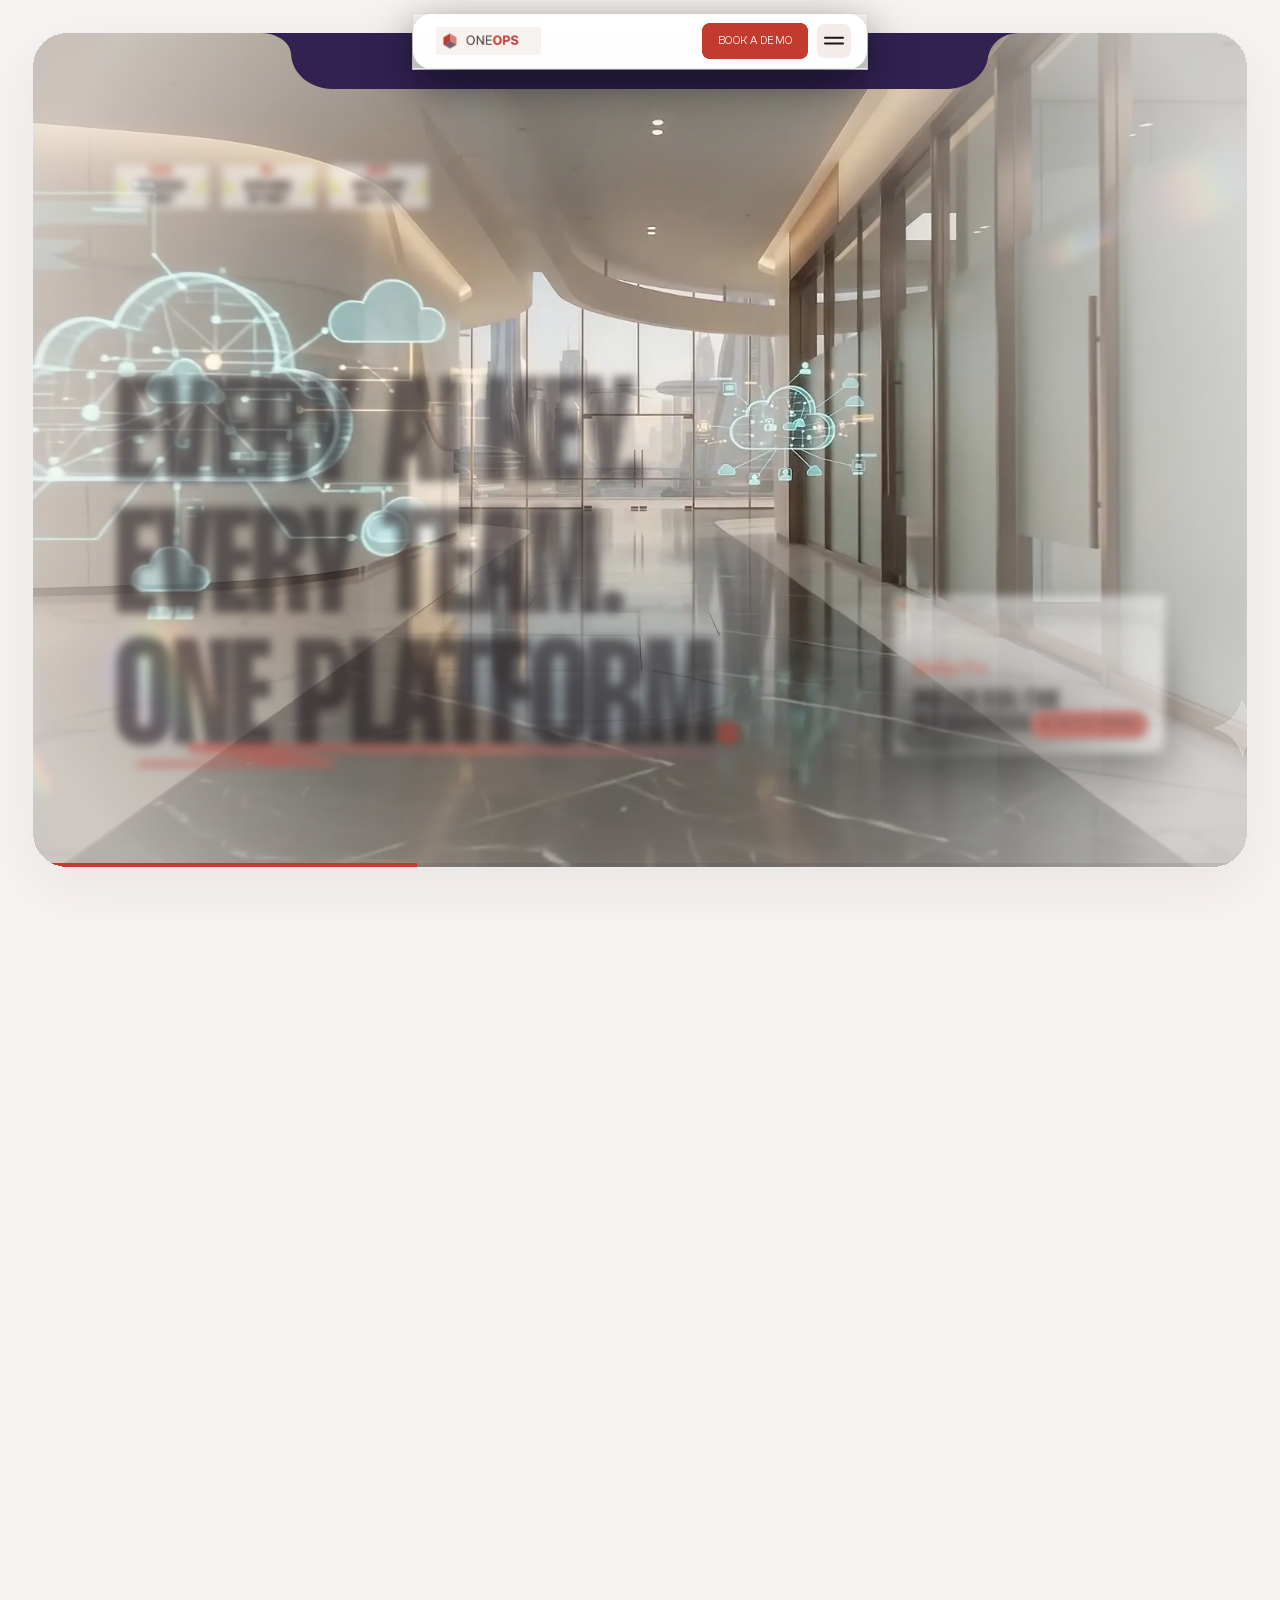
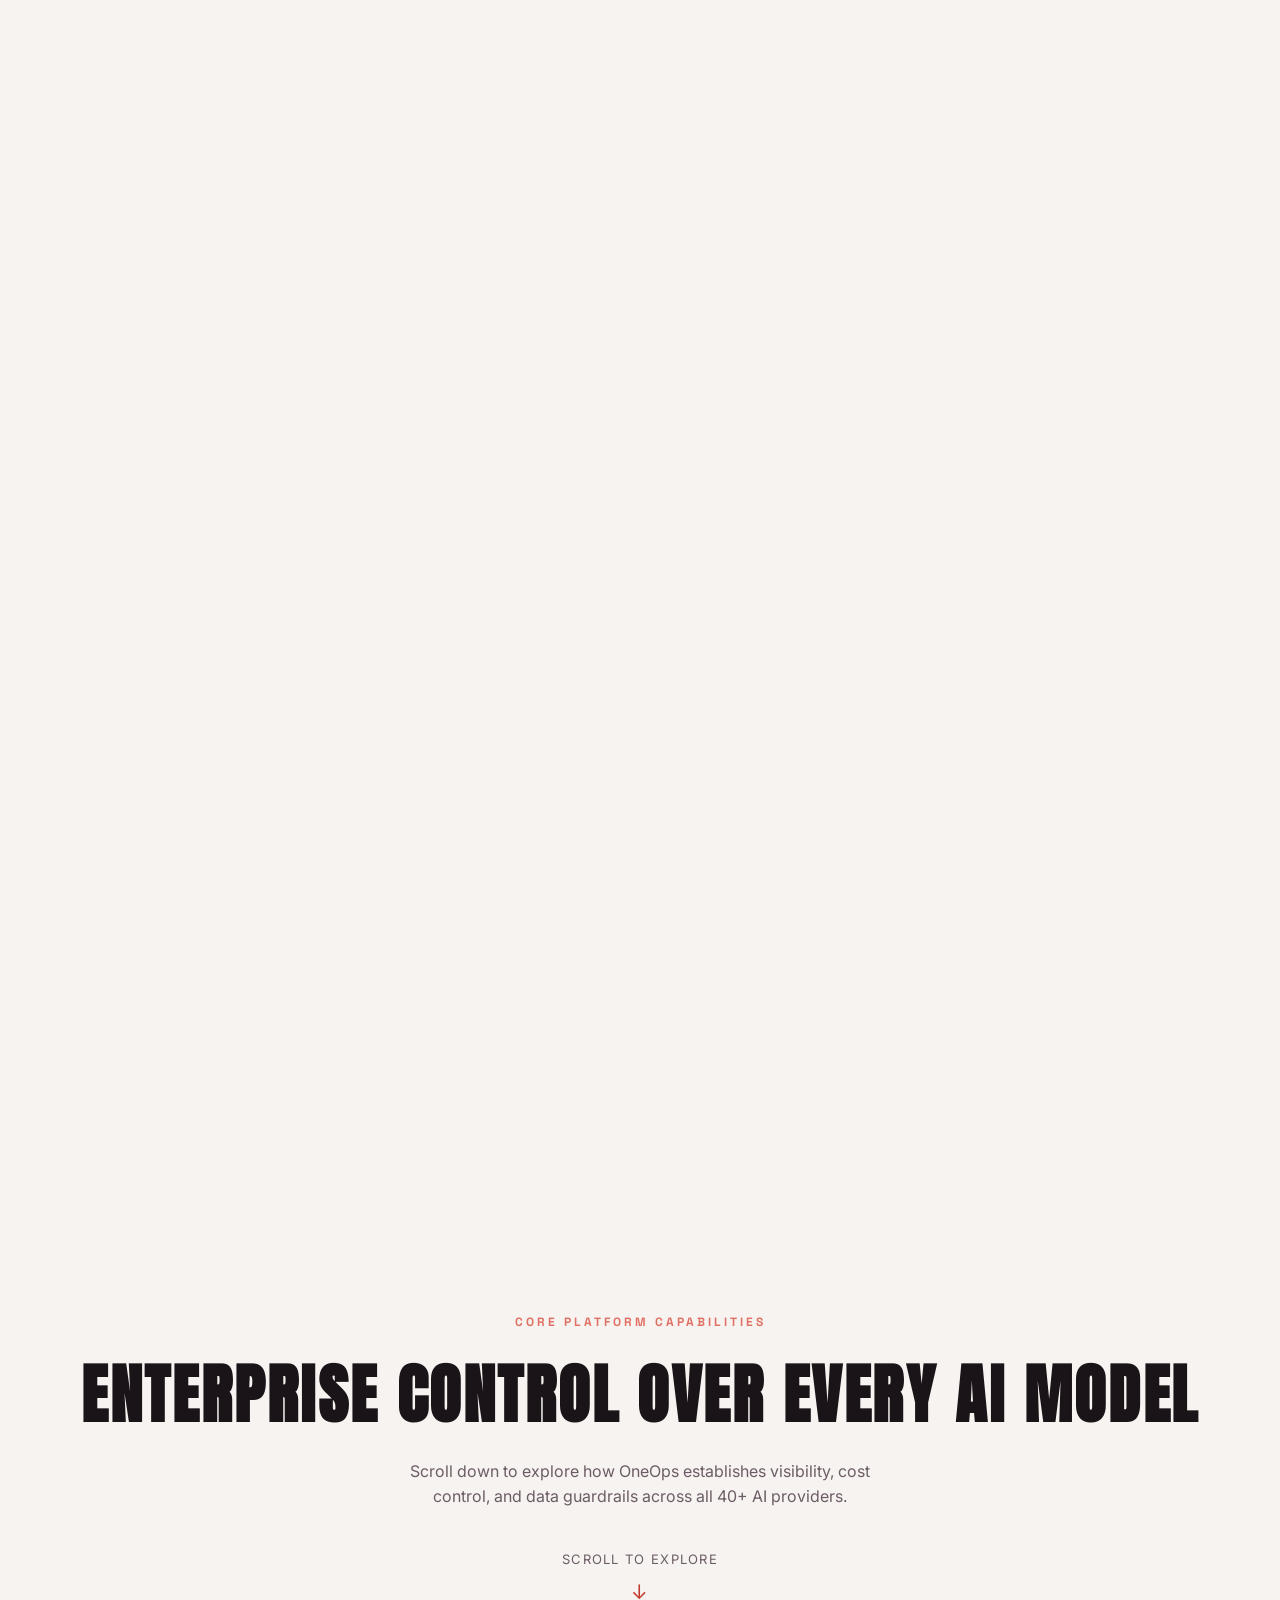
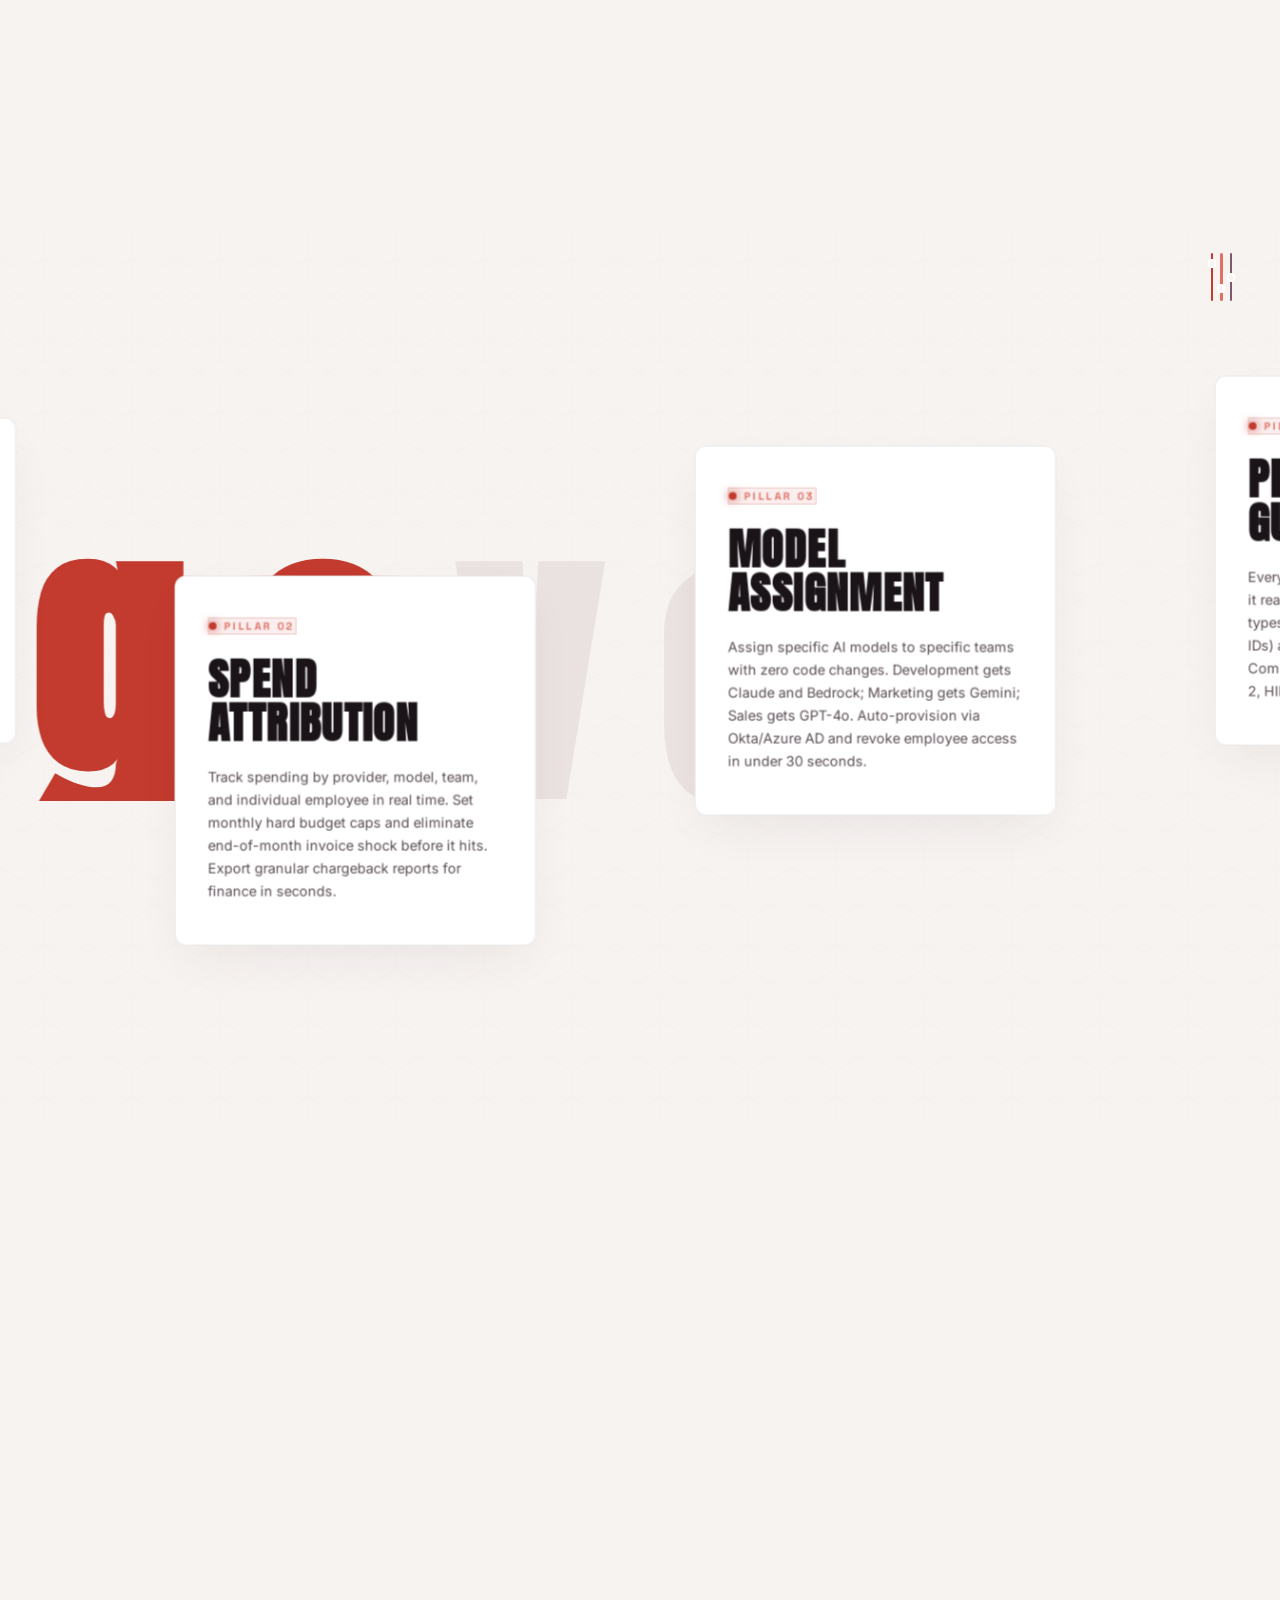
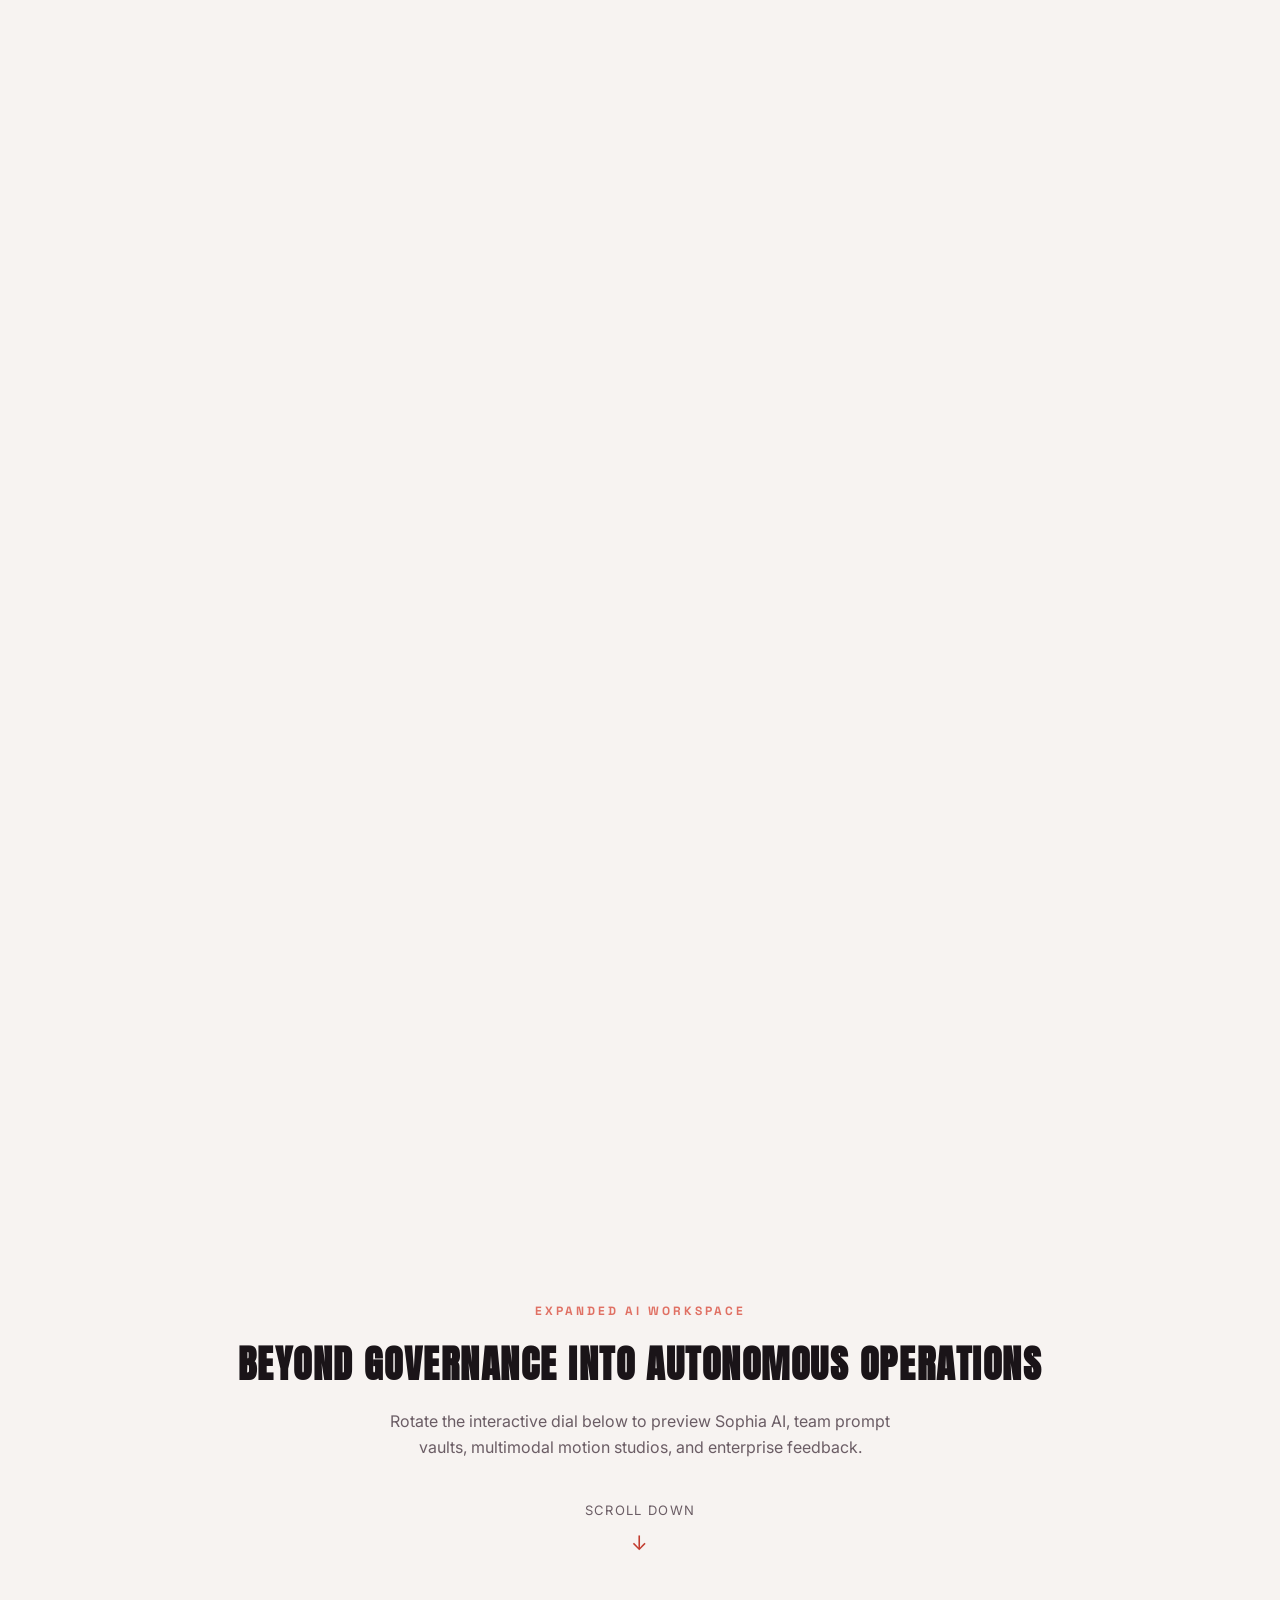
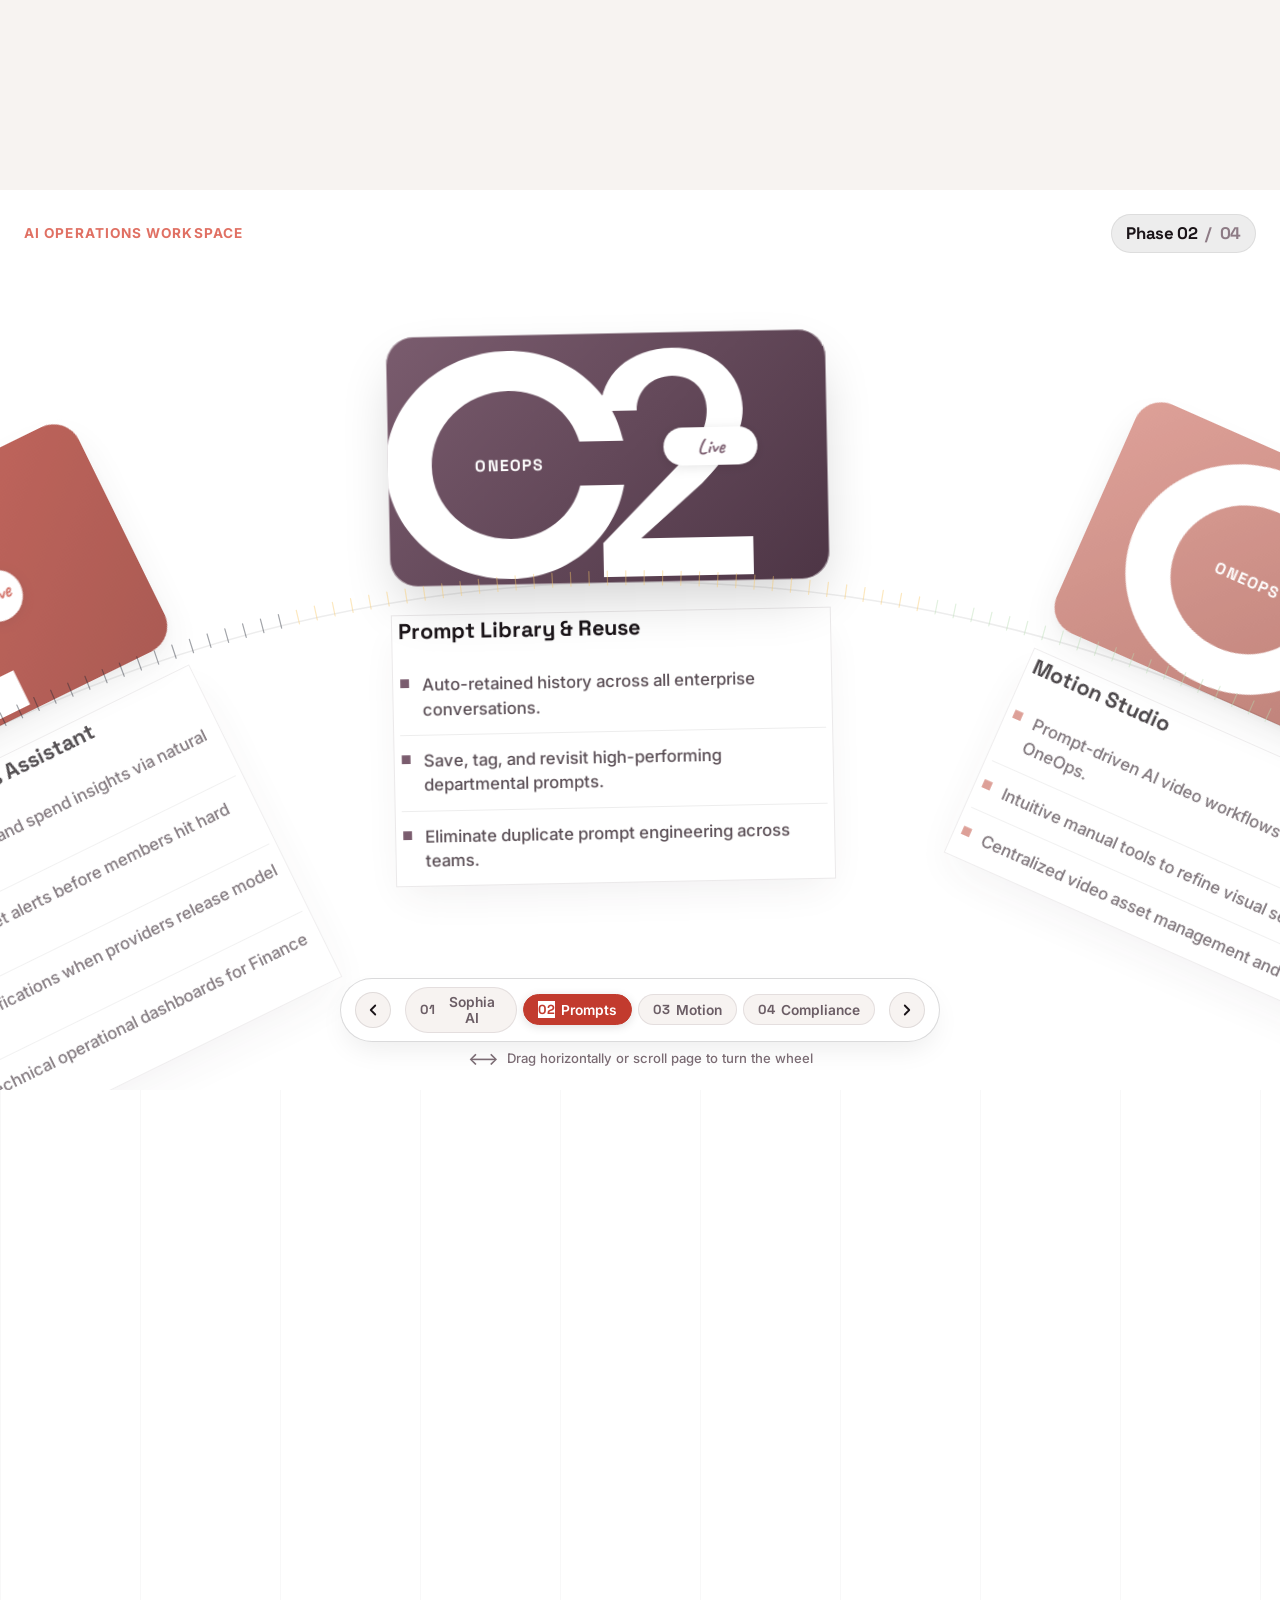
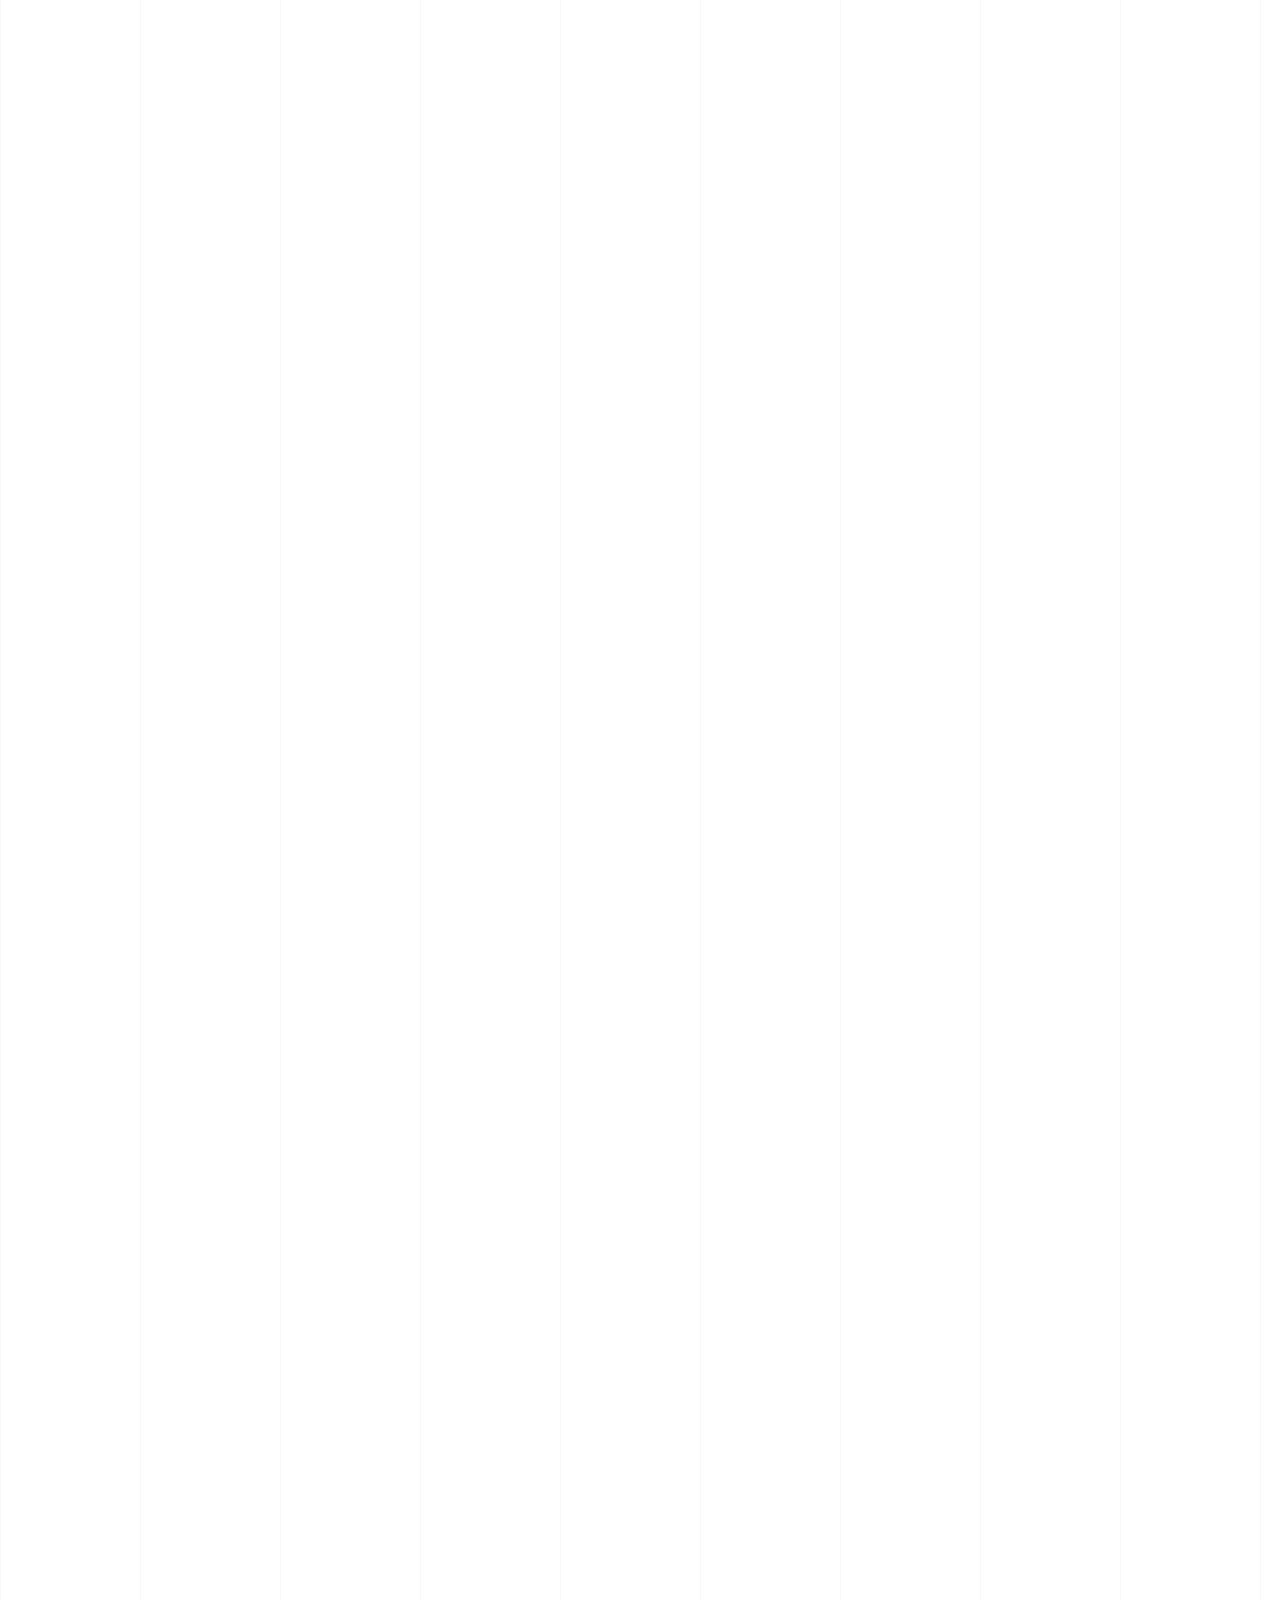
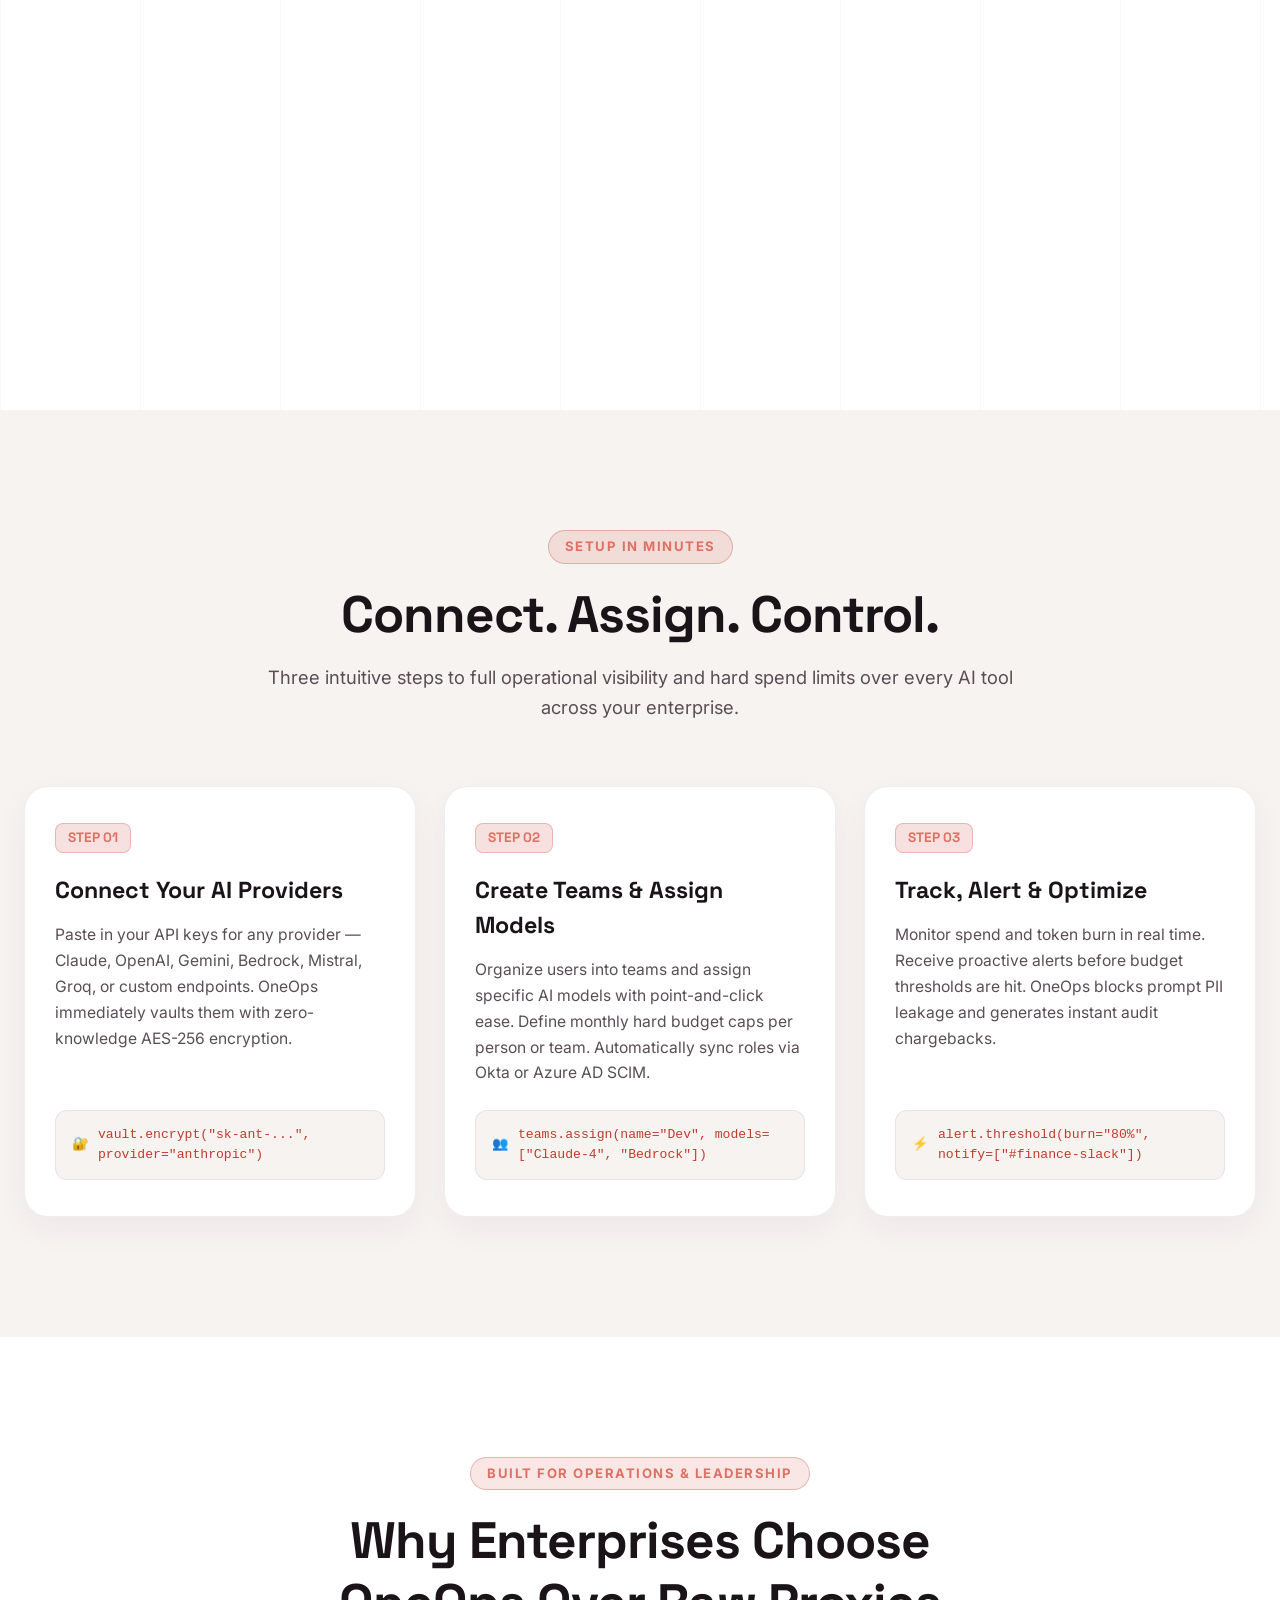
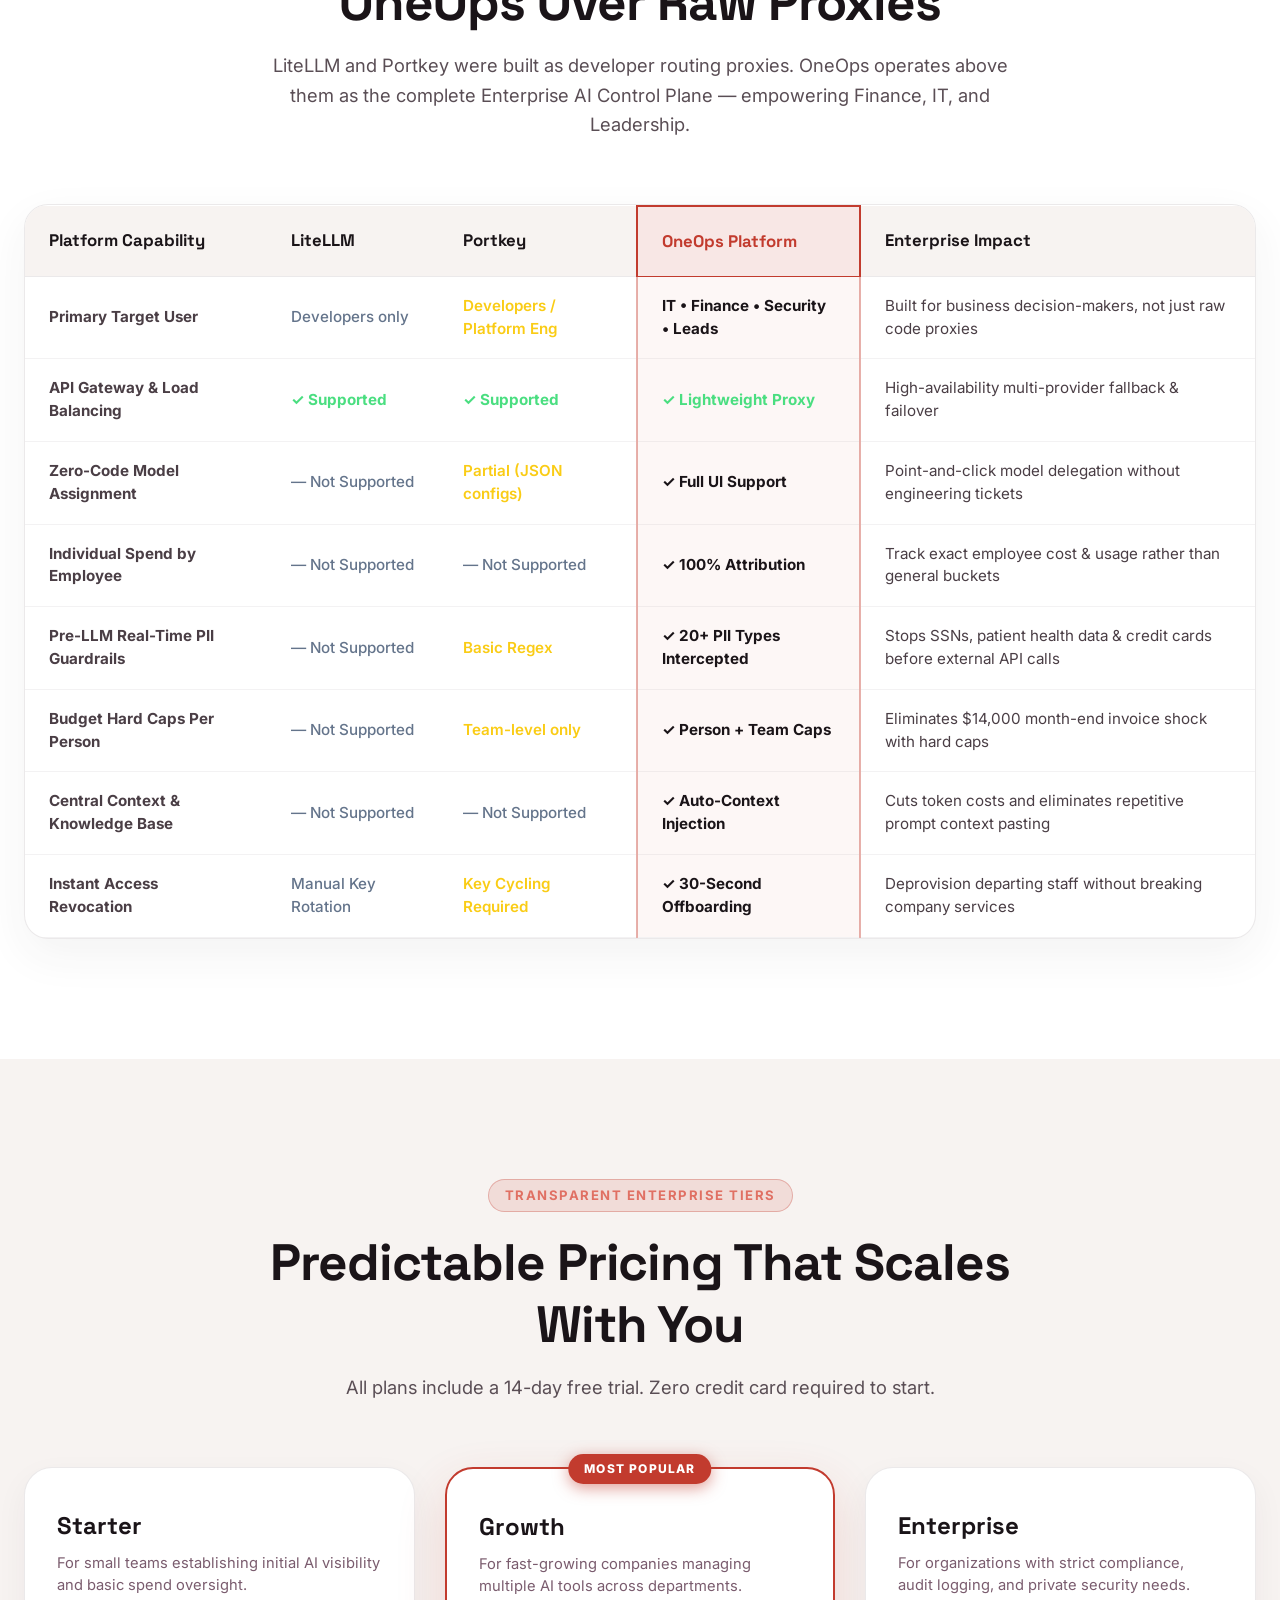
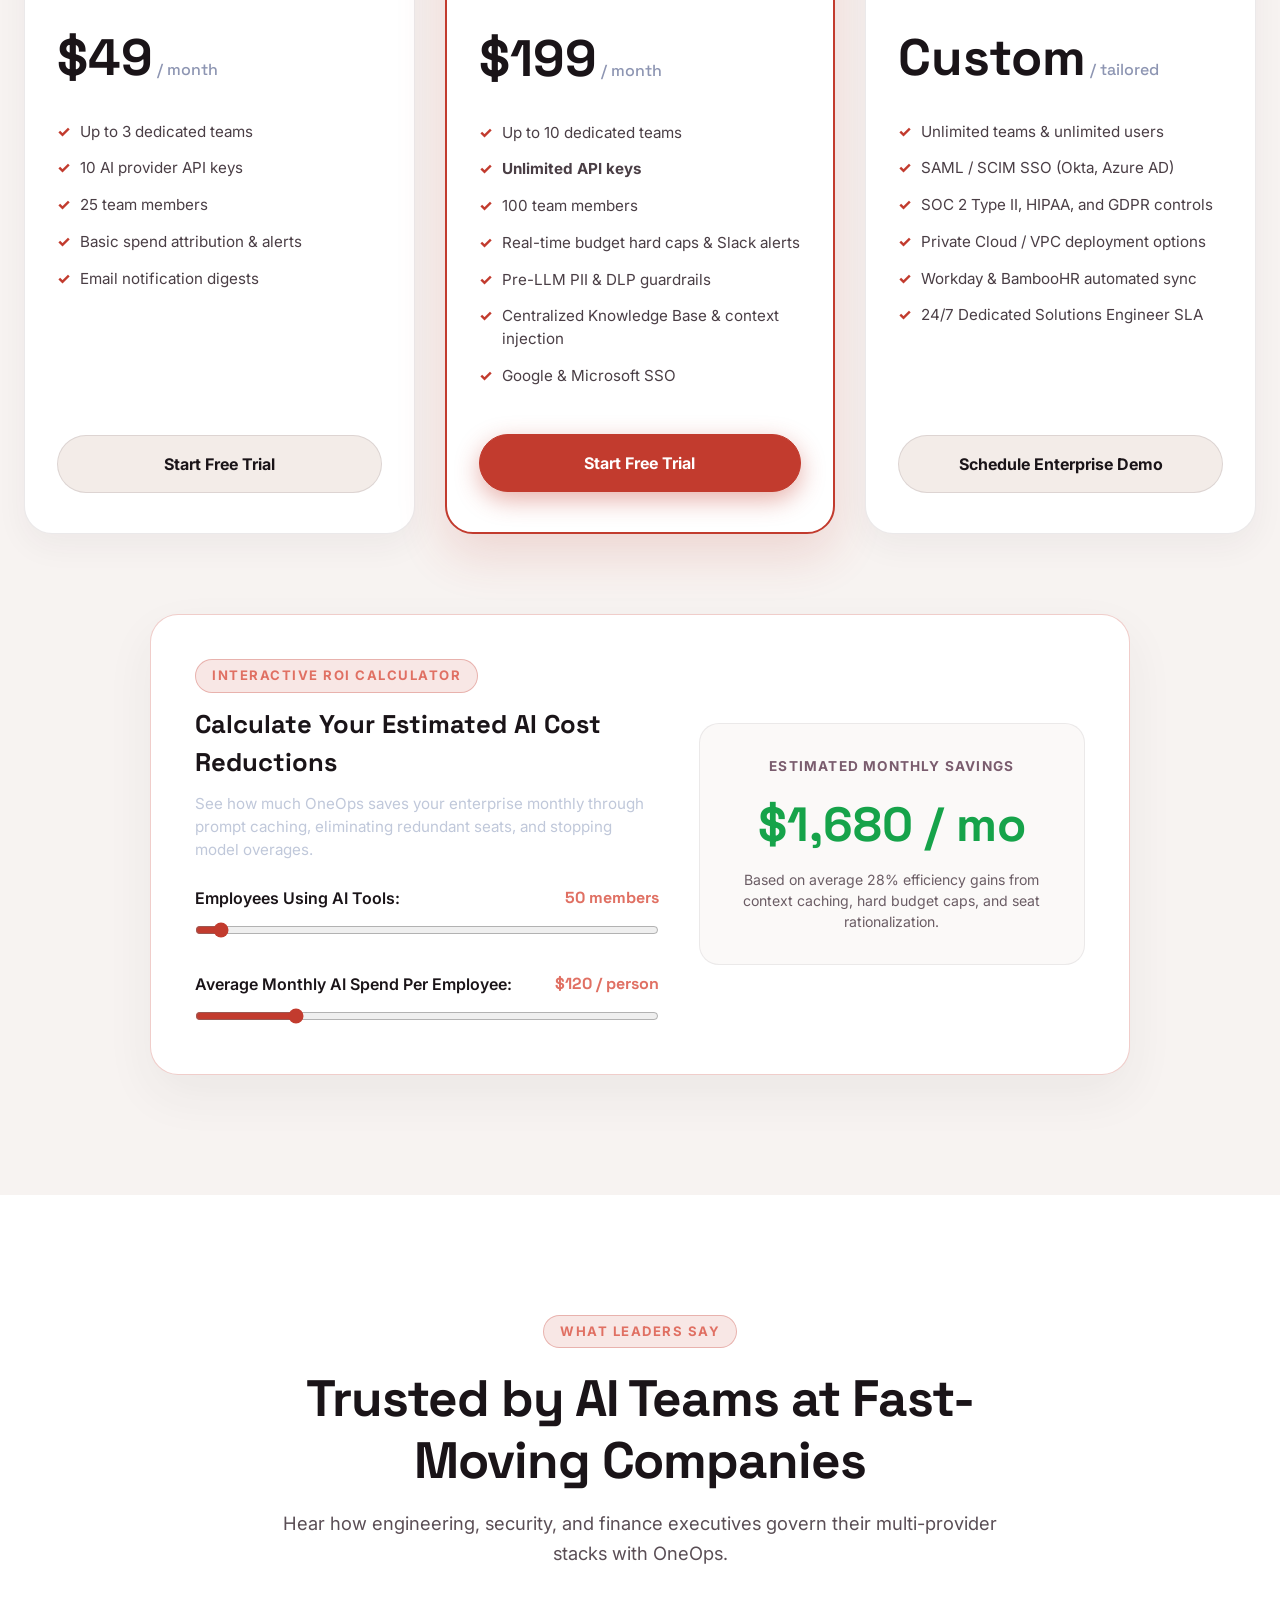
==== commit 8bc9d986: "feat: switch complete site to OneOps clean light theme" ====
--- a/index.html
+++ b/index.html
@@ -1,5 +1,5 @@
 <!DOCTYPE html>
-<html lang="en" data-theme="dark">
+<html lang="en" data-theme="light">
 <head>
   <meta charset="UTF-8">
   <meta name="viewport" content="width=device-width, initial-scale=1.0">
@@ -14,7 +14,7 @@
 
   <link rel="stylesheet" href="styles.css">
 </head>
-<body class="cro-body">
+<body class="cro-body light-theme">
 
   <!-- =========================================================================
        SECTION 3: TWO-STEP NOTCH NAVIGATION (FIXED OVERLAY)
--- a/styles.css
+++ b/styles.css
@@ -3146,3 +3146,595 @@
   background: #E07063;
   transform: translateY(-2px);
 }
+
+/* =========================================================================
+   ONEOPS LIGHT THEME OVERRIDES (PREMIUM CLEAN LUXURY PALETTE)
+   Palette: Warm Cream (#F7F3F1), Charcoal (#1A1418), Crimson (#C23B2E),
+            Plum (#7A5C6E), Coral (#D4857A), Pure White (#FFFFFF)
+   ========================================================================= */
+
+:root,
+html,
+[data-theme="light"],
+body.light-theme {
+  --color-outer-purple: #F7F3F1 !important;
+  --fill-0: #F7F3F1 !important;
+  --color-card-dark: #FFFFFF !important;
+  --color-nav-bg: rgba(255, 255, 255, 0.92) !important;
+  --color-nav-hover-bg: #F3ECE8 !important;
+  --color-purple-cta: #C23B2E !important;
+  --color-lime-accent: #C23B2E !important;
+  --color-lime-alt: #E07063 !important;
+  
+  --bg-dark: #F7F3F1 !important;
+  --bg-card: rgba(255, 255, 255, 0.96) !important;
+  --bg-card-border: rgba(58, 46, 53, 0.1) !important;
+  --text-white: #1A1418 !important;
+  --text-muted: #6B5D65 !important;
+  --accent-coral: #C23B2E !important;
+  --accent-coral-glow: rgba(194, 59, 46, 0.15) !important;
+  --word-base: #E8E0DD !important;
+  
+  --bg-primary: #FFFFFF !important;
+  --bg-secondary: #F7F3F1 !important;
+  --bg-stage: #F7F3F1 !important;
+  --text-main: #1A1418 !important;
+  --text-faint: #8D7B85 !important;
+  --dial-track-line: rgba(58, 46, 53, 0.12) !important;
+  --dial-tick-default: #3A2E35 !important;
+}
+
+body.light-theme {
+  background-color: #F7F3F1 !important;
+  color: #1A1418 !important;
+}
+
+/* --- Navigation Bar --- */
+body.light-theme .twostep-bar {
+  background: rgba(255, 255, 255, 0.92) !important;
+  border: 1px solid rgba(58, 46, 53, 0.1) !important;
+  box-shadow: 0 10px 30px rgba(58, 46, 53, 0.06) !important;
+}
+
+body.light-theme .twostep-backBg {
+  background: rgba(255, 255, 255, 0.95) !important;
+}
+
+body.light-theme .twostep-toggleBar {
+  background: #1A1418 !important;
+}
+
+body.light-theme .twostep-bottom {
+  background: #FFFFFF !important;
+  border-top: 1px solid rgba(58, 46, 53, 0.08) !important;
+}
+
+body.light-theme .twostep-link {
+  color: #1A1418 !important;
+}
+
+body.light-theme .twostep-link:hover {
+  color: #C23B2E !important;
+}
+
+body.light-theme .twostep-small a {
+  color: #6B5D65 !important;
+}
+
+body.light-theme .twostep-small a:hover {
+  color: #C23B2E !important;
+}
+
+body.light-theme .menu-product-card {
+  background: #FBF9F8 !important;
+  border: 1px solid rgba(194, 59, 46, 0.25) !important;
+  color: #1A1418 !important;
+}
+
+body.light-theme .product-name {
+  color: #1A1418 !important;
+}
+
+body.light-theme .product-tagline {
+  color: #7A5C6E !important;
+}
+
+body.light-theme .preview-mockup {
+  background: #FFFFFF !important;
+  border: 1px solid rgba(58, 46, 53, 0.08) !important;
+  color: #1A1418 !important;
+}
+
+body.light-theme .mockup-ai-btn {
+  color: #1A1418 !important;
+}
+
+/* --- Hero Section --- */
+body.light-theme .hero-card {
+  background: #FFFFFF !important;
+  border: 1px solid rgba(58, 46, 53, 0.08) !important;
+  box-shadow: 0 20px 60px rgba(58, 46, 53, 0.07) !important;
+}
+
+body.light-theme .hero-vignette {
+  background: radial-gradient(circle at center, transparent 35%, rgba(247, 243, 241, 0.65) 90%) !important;
+}
+
+body.light-theme .hero-notch {
+  fill: #F7F3F1 !important;
+}
+
+body.light-theme .hero-badge {
+  background: rgba(255, 255, 255, 0.95) !important;
+  border: 1px solid rgba(58, 46, 53, 0.12) !important;
+  box-shadow: 0 4px 16px rgba(58, 46, 53, 0.06) !important;
+  color: #1A1418 !important;
+}
+
+body.light-theme .hero-badgeText {
+  color: #1A1418 !important;
+}
+
+body.light-theme .hero-badgeText em {
+  color: #C23B2E !important;
+}
+
+body.light-theme .hero-headline .hero-fill {
+  color: #1A1418 !important;
+  -webkit-text-stroke: 1px rgba(26, 20, 24, 0.15);
+}
+
+body.light-theme .hero-videoWrap {
+  background: rgba(255, 255, 255, 0.96) !important;
+  border: 1px solid rgba(58, 46, 53, 0.1) !important;
+  box-shadow: 0 12px 35px rgba(58, 46, 53, 0.08) !important;
+  color: #1A1418 !important;
+}
+
+body.light-theme .hero-videoHead {
+  color: #6B5D65 !important;
+}
+
+body.light-theme .hero-videoCard {
+  background: #FBF9F8 !important;
+  border: 1px solid rgba(58, 46, 53, 0.08) !important;
+}
+
+body.light-theme .hero-videoLabel strong {
+  color: #1A1418 !important;
+}
+
+body.light-theme #phase-impact .hero-centerHeadline {
+  color: #1A1418 !important;
+}
+
+body.light-theme #phase-impact .hero-centerSub {
+  color: #5A4E55 !important;
+}
+
+body.light-theme .stage-progress-bar {
+  background: rgba(58, 46, 53, 0.1) !important;
+}
+
+/* --- Section 2: Pinned Horizontal Scroll --- */
+body.light-theme .spacer-section {
+  background: #F7F3F1 !important;
+  color: #1A1418 !important;
+}
+
+body.light-theme .spacer-title {
+  color: #1A1418 !important;
+}
+
+body.light-theme .spacer-sub {
+  color: #6B5D65 !important;
+}
+
+body.light-theme .pinned-section-wrapper {
+  background: #F7F3F1 !important;
+}
+
+body.light-theme .hex-grid-bg {
+  opacity: 0.05 !important;
+  filter: invert(1);
+}
+
+body.light-theme .giant-word-base .char-span {
+  color: #E8E0DD !important;
+  text-shadow: none !important;
+}
+
+body.light-theme .giant-word-reveal .char-span {
+  color: #C23B2E !important;
+}
+
+body.light-theme .rule-card {
+  background: #FFFFFF !important;
+  border: 1px solid rgba(58, 46, 53, 0.1) !important;
+  box-shadow: 0 20px 48px -12px rgba(58, 46, 53, 0.08) !important;
+}
+
+body.light-theme .card-title {
+  color: #1A1418 !important;
+}
+
+body.light-theme .card-desc {
+  color: #5A4E55 !important;
+}
+
+body.light-theme .card-badge {
+  background: rgba(194, 59, 46, 0.08) !important;
+  border: 1px solid rgba(194, 59, 46, 0.2) !important;
+}
+
+/* --- Section 1: Rotary Dial Feature Roadmap --- */
+body.light-theme .dial-section {
+  background: #FFFFFF !important;
+}
+
+body.light-theme .dial-sticky-stage {
+  background: #FFFFFF !important;
+}
+
+body.light-theme .dial-stage-header {
+  color: #1A1418 !important;
+}
+
+body.light-theme .current-phase {
+  color: #1A1418 !important;
+}
+
+body.light-theme .counter-divider,
+body.light-theme .total-phases {
+  color: #8D7B85 !important;
+}
+
+body.light-theme .dial-card-node .card-body {
+  background: #FFFFFF !important;
+  border: 1px solid rgba(58, 46, 53, 0.1) !important;
+  box-shadow: 0 16px 38px -10px rgba(58, 46, 53, 0.08) !important;
+}
+
+body.light-theme .dial-card-node .card-body h3 {
+  color: #1A1418 !important;
+}
+
+body.light-theme .feature-checklist .item-text {
+  color: #5A4E55 !important;
+}
+
+body.light-theme .dial-nav-btn {
+  background: #F7F3F1 !important;
+  border: 1px solid rgba(58, 46, 53, 0.12) !important;
+  color: #1A1418 !important;
+}
+
+body.light-theme .dial-nav-btn:hover {
+  background: #E8DED9 !important;
+}
+
+body.light-theme .phase-tab-btn {
+  background: #F7F3F1 !important;
+  border: 1px solid rgba(58, 46, 53, 0.1) !important;
+  color: #6B5D65 !important;
+}
+
+body.light-theme .phase-tab-btn.is-active {
+  background: #C23B2E !important;
+  color: #FFFFFF !important;
+  border-color: #C23B2E !important;
+}
+
+body.light-theme .phase-tab-btn.is-active .phase-badge {
+  background: #FFFFFF !important;
+  color: #C23B2E !important;
+}
+
+body.light-theme .phase-tab-btn.is-active .phase-name {
+  color: #FFFFFF !important;
+}
+
+body.light-theme .dial-hint {
+  color: #7A6B73 !important;
+}
+
+/* --- Section 4: How It Works --- */
+body.light-theme .hiw-section {
+  background: #F7F3F1 !important;
+}
+
+body.light-theme .section-headline {
+  color: #1A1418 !important;
+}
+
+body.light-theme .section-subheadline {
+  color: #5A4E55 !important;
+}
+
+body.light-theme .hiw-card {
+  background: #FFFFFF !important;
+  border: 1px solid rgba(58, 46, 53, 0.08) !important;
+  box-shadow: 0 12px 32px rgba(58, 46, 53, 0.05) !important;
+}
+
+body.light-theme .hiw-card:hover {
+  border-color: rgba(194, 59, 46, 0.4) !important;
+  box-shadow: 0 20px 48px -10px rgba(194, 59, 46, 0.18) !important;
+}
+
+body.light-theme .hiw-title {
+  color: #1A1418 !important;
+}
+
+body.light-theme .hiw-desc {
+  color: #5A4E55 !important;
+}
+
+body.light-theme .hiw-snippet {
+  background: #F7F3F1 !important;
+  border: 1px solid rgba(58, 46, 53, 0.08) !important;
+  color: #C23B2E !important;
+}
+
+/* --- Section 5: Comparison Table --- */
+body.light-theme .comparison-section {
+  background: #FFFFFF !important;
+}
+
+body.light-theme .comp-table-wrap {
+  background: #FFFFFF !important;
+  border: 1px solid rgba(58, 46, 53, 0.1) !important;
+  box-shadow: 0 16px 45px rgba(58, 46, 53, 0.06) !important;
+}
+
+body.light-theme .comp-table th {
+  background: #F7F3F1 !important;
+  color: #1A1418 !important;
+  border-bottom: 1px solid rgba(58, 46, 53, 0.1) !important;
+}
+
+body.light-theme .comp-table th.col-oneops {
+  background: rgba(194, 59, 46, 0.12) !important;
+  color: #C23B2E !important;
+  border-color: #C23B2E !important;
+}
+
+body.light-theme .comp-table td {
+  color: #4A3E45 !important;
+  border-bottom: 1px solid rgba(58, 46, 53, 0.06) !important;
+}
+
+body.light-theme .comp-table td.col-oneops {
+  background: rgba(194, 59, 46, 0.04) !important;
+  color: #1A1418 !important;
+  font-weight: 700 !important;
+}
+
+body.light-theme .comp-table tr:hover td {
+  background-color: #FBF9F8 !important;
+}
+
+body.light-theme .comp-table tr:hover td.col-oneops {
+  background-color: rgba(194, 59, 46, 0.08) !important;
+}
+
+/* --- Section 6: Pricing & ROI Calculator --- */
+body.light-theme .pricing-section {
+  background: #F7F3F1 !important;
+}
+
+body.light-theme .price-card {
+  background: #FFFFFF !important;
+  border: 1px solid rgba(58, 46, 53, 0.1) !important;
+  box-shadow: 0 12px 32px rgba(58, 46, 53, 0.05) !important;
+}
+
+body.light-theme .price-name {
+  color: #1A1418 !important;
+}
+
+body.light-theme .price-desc {
+  color: #7A5C6E !important;
+}
+
+body.light-theme .price-val {
+  color: #1A1418 !important;
+}
+
+body.light-theme .price-feature-item {
+  color: #4A3E45 !important;
+}
+
+body.light-theme .price-card.popular {
+  background: #FFFFFF !important;
+  border: 2px solid #C23B2E !important;
+  box-shadow: 0 20px 50px rgba(194, 59, 46, 0.16) !important;
+}
+
+body.light-theme .price-cta-btn {
+  background: #F3ECE8 !important;
+  color: #1A1418 !important;
+  border: 1px solid rgba(58, 46, 53, 0.12) !important;
+}
+
+body.light-theme .price-cta-btn:hover {
+  background: #E8DED9 !important;
+}
+
+body.light-theme .price-card.popular .price-cta-btn {
+  background: #C23B2E !important;
+  color: #FFFFFF !important;
+  border-color: #C23B2E !important;
+}
+
+body.light-theme .price-card.popular .price-cta-btn:hover {
+  background: #E07063 !important;
+}
+
+body.light-theme .roi-calculator-box {
+  background: #FFFFFF !important;
+  border: 1px solid rgba(194, 59, 46, 0.25) !important;
+  box-shadow: 0 20px 50px rgba(58, 46, 53, 0.06) !important;
+}
+
+body.light-theme .roi-calculator-box h3 {
+  color: #1A1418 !important;
+}
+
+body.light-theme .slider-header {
+  color: #1A1418 !important;
+}
+
+body.light-theme .roi-result-card {
+  background: #FBF9F8 !important;
+  border: 1px solid rgba(58, 46, 53, 0.08) !important;
+}
+
+body.light-theme .roi-label {
+  color: #7A5C6E !important;
+}
+
+body.light-theme .roi-savings {
+  color: #16a34a !important;
+}
+
+body.light-theme .roi-sub {
+  color: #6B5D65 !important;
+}
+
+/* --- Section 7: Testimonials --- */
+body.light-theme .testimonials-section {
+  background: #FFFFFF !important;
+}
+
+body.light-theme .test-card {
+  background: #FBF9F8 !important;
+  border: 1px solid rgba(58, 46, 53, 0.08) !important;
+  box-shadow: 0 10px 30px rgba(58, 46, 53, 0.04) !important;
+}
+
+body.light-theme .test-quote {
+  color: #1A1418 !important;
+}
+
+body.light-theme .test-name {
+  color: #1A1418 !important;
+}
+
+body.light-theme .test-role {
+  color: #7A5C6E !important;
+}
+
+/* --- Section 8: FAQ Accordion --- */
+body.light-theme .faq-section {
+  background: #F7F3F1 !important;
+}
+
+body.light-theme .faq-item {
+  background: #FFFFFF !important;
+  border: 1px solid rgba(58, 46, 53, 0.08) !important;
+  box-shadow: 0 4px 16px rgba(58, 46, 53, 0.03) !important;
+}
+
+body.light-theme .faq-question {
+  color: #1A1418 !important;
+}
+
+body.light-theme .faq-answer {
+  color: #4A3E45 !important;
+}
+
+body.light-theme .faq-icon {
+  background: rgba(194, 59, 46, 0.08) !important;
+  color: #C23B2E !important;
+}
+
+body.light-theme .faq-item.is-open {
+  border-color: rgba(194, 59, 46, 0.4) !important;
+}
+
+body.light-theme .faq-item.is-open .faq-icon {
+  background: #C23B2E !important;
+  color: #fff !important;
+}
+
+/* --- Section 9: Outro CTA --- */
+body.light-theme .outro-section {
+  background: linear-gradient(180deg, #F7F3F1 0%, #EBD5D0 100%) !important;
+}
+
+body.light-theme .outro-section .section-headline {
+  color: #1A1418 !important;
+}
+
+body.light-theme .outro-section .section-subheadline {
+  color: #5A4E55 !important;
+}
+
+/* --- Section 10: Footer --- */
+body.light-theme .footer-v2 {
+  background: #FFFFFF !important;
+  border-top: 1px solid rgba(58, 46, 53, 0.08) !important;
+}
+
+body.light-theme .trust-badge-pill {
+  background: #F7F3F1 !important;
+  color: #1A1418 !important;
+  border: 1px solid rgba(58, 46, 53, 0.08) !important;
+}
+
+body.light-theme .footer-col-title {
+  color: #1A1418 !important;
+}
+
+body.light-theme .footer-links-ul a {
+  color: #6B5D65 !important;
+}
+
+body.light-theme .footer-links-ul a:hover {
+  color: #C23B2E !important;
+}
+
+body.light-theme .footer-bottom-bar {
+  border-top: 1px solid rgba(58, 46, 53, 0.08) !important;
+  color: #8D7B85 !important;
+}
+
+/* --- Early Access Demo Modal --- */
+body.light-theme .demo-modal-card {
+  background: #FFFFFF !important;
+  border: 1px solid rgba(194, 59, 46, 0.3) !important;
+  box-shadow: 0 30px 80px rgba(58, 46, 53, 0.2) !important;
+  color: #1A1418 !important;
+}
+
+body.light-theme .modal-close-btn {
+  background: #F7F3F1 !important;
+  color: #1A1418 !important;
+}
+
+body.light-theme .modal-close-btn:hover {
+  background: #C23B2E !important;
+  color: #fff !important;
+}
+
+body.light-theme .form-label {
+  color: #1A1418 !important;
+}
+
+body.light-theme .form-input,
+body.light-theme .form-textarea {
+  background: #FBF9F8 !important;
+  border: 1px solid rgba(58, 46, 53, 0.15) !important;
+  color: #1A1418 !important;
+}
+
+body.light-theme .form-input:focus,
+body.light-theme .form-textarea:focus {
+  border-color: #C23B2E !important;
+  background: #FFFFFF !important;
+}
+
+body.light-theme #modal-title {
+  color: #1A1418 !important;
+}
